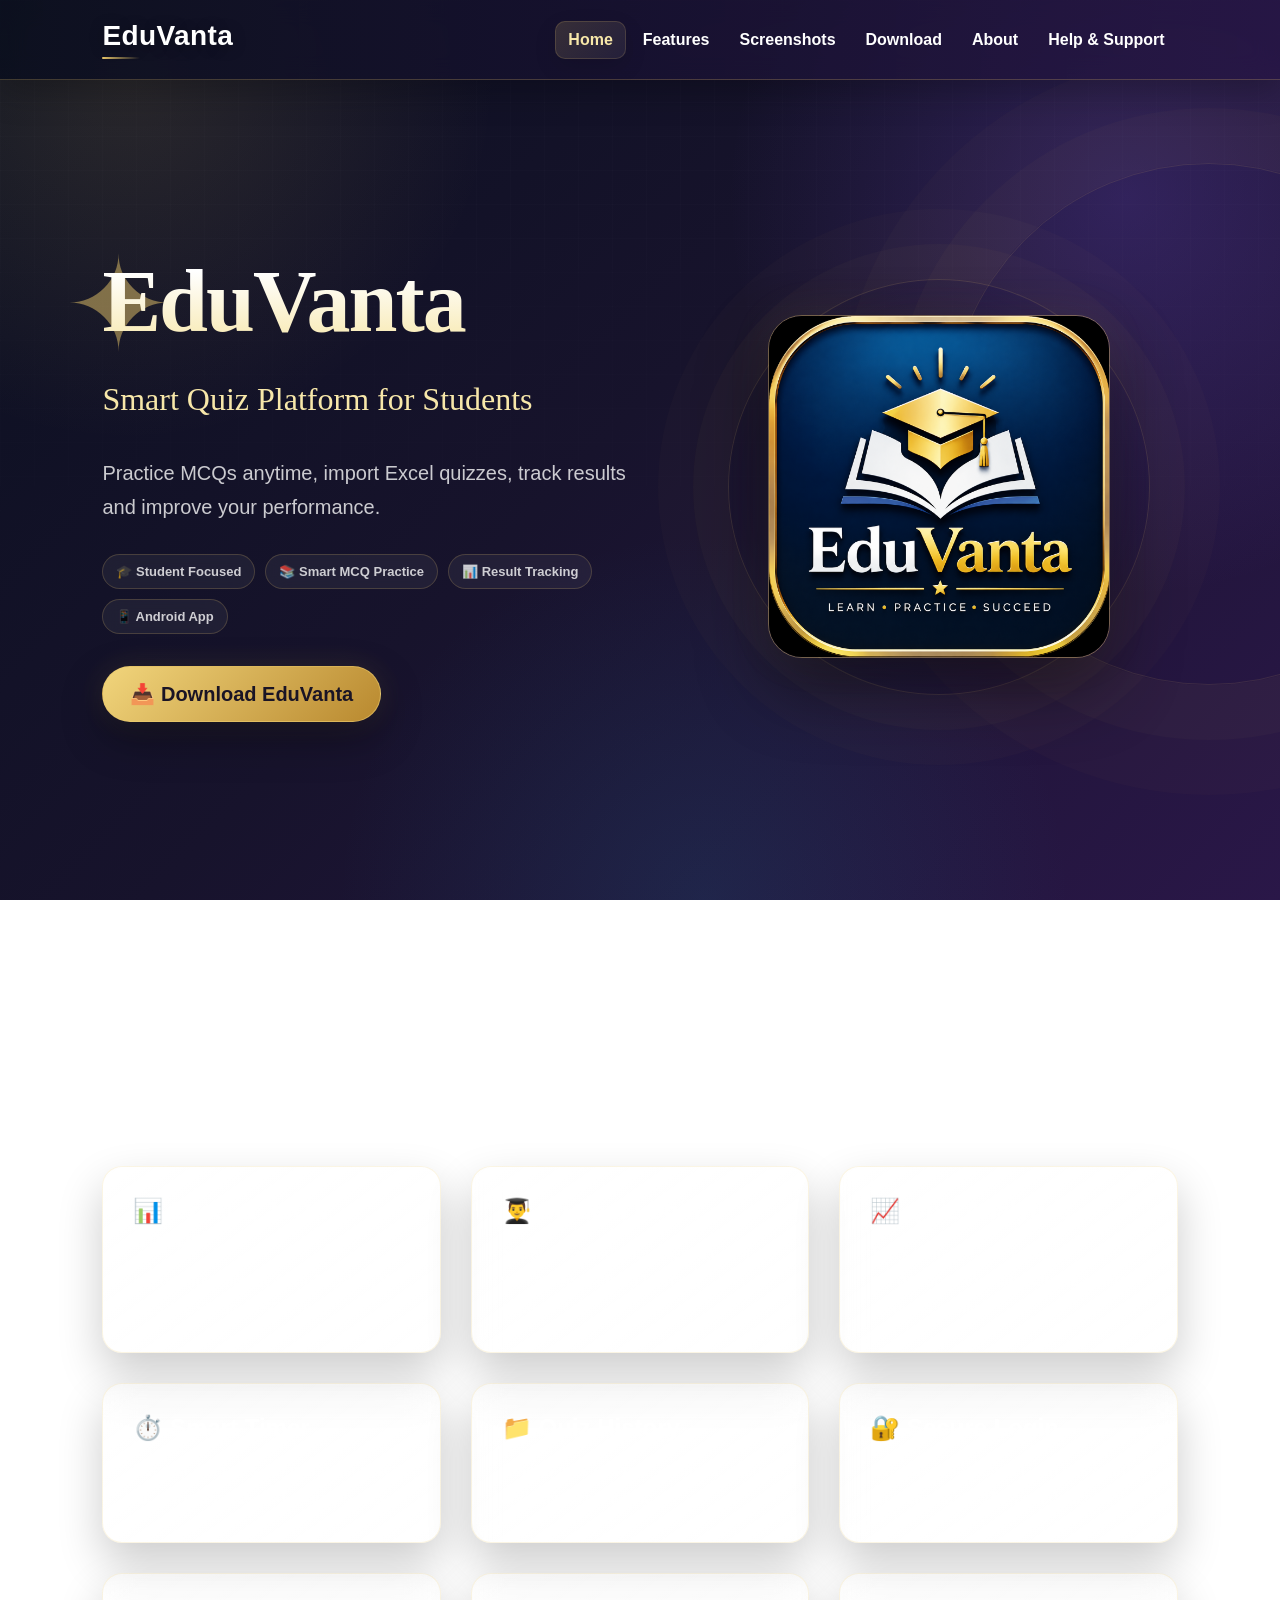
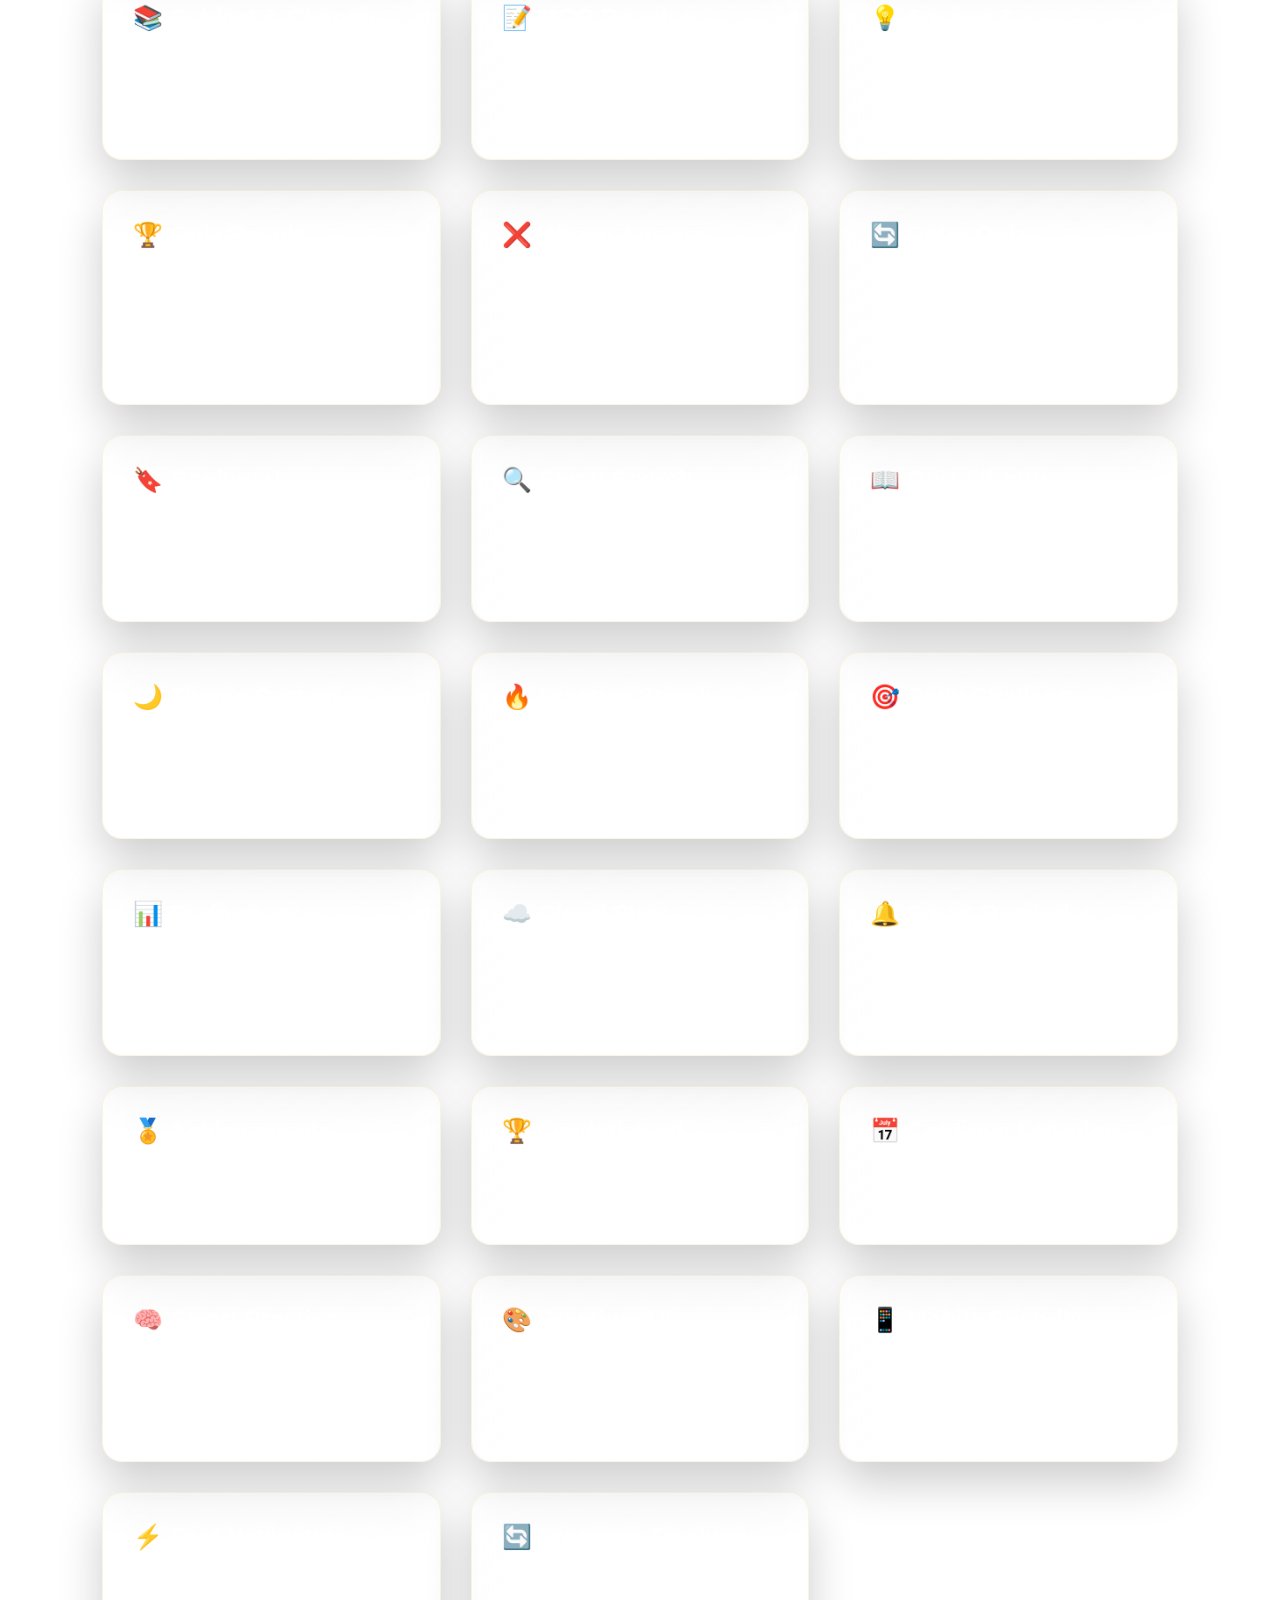
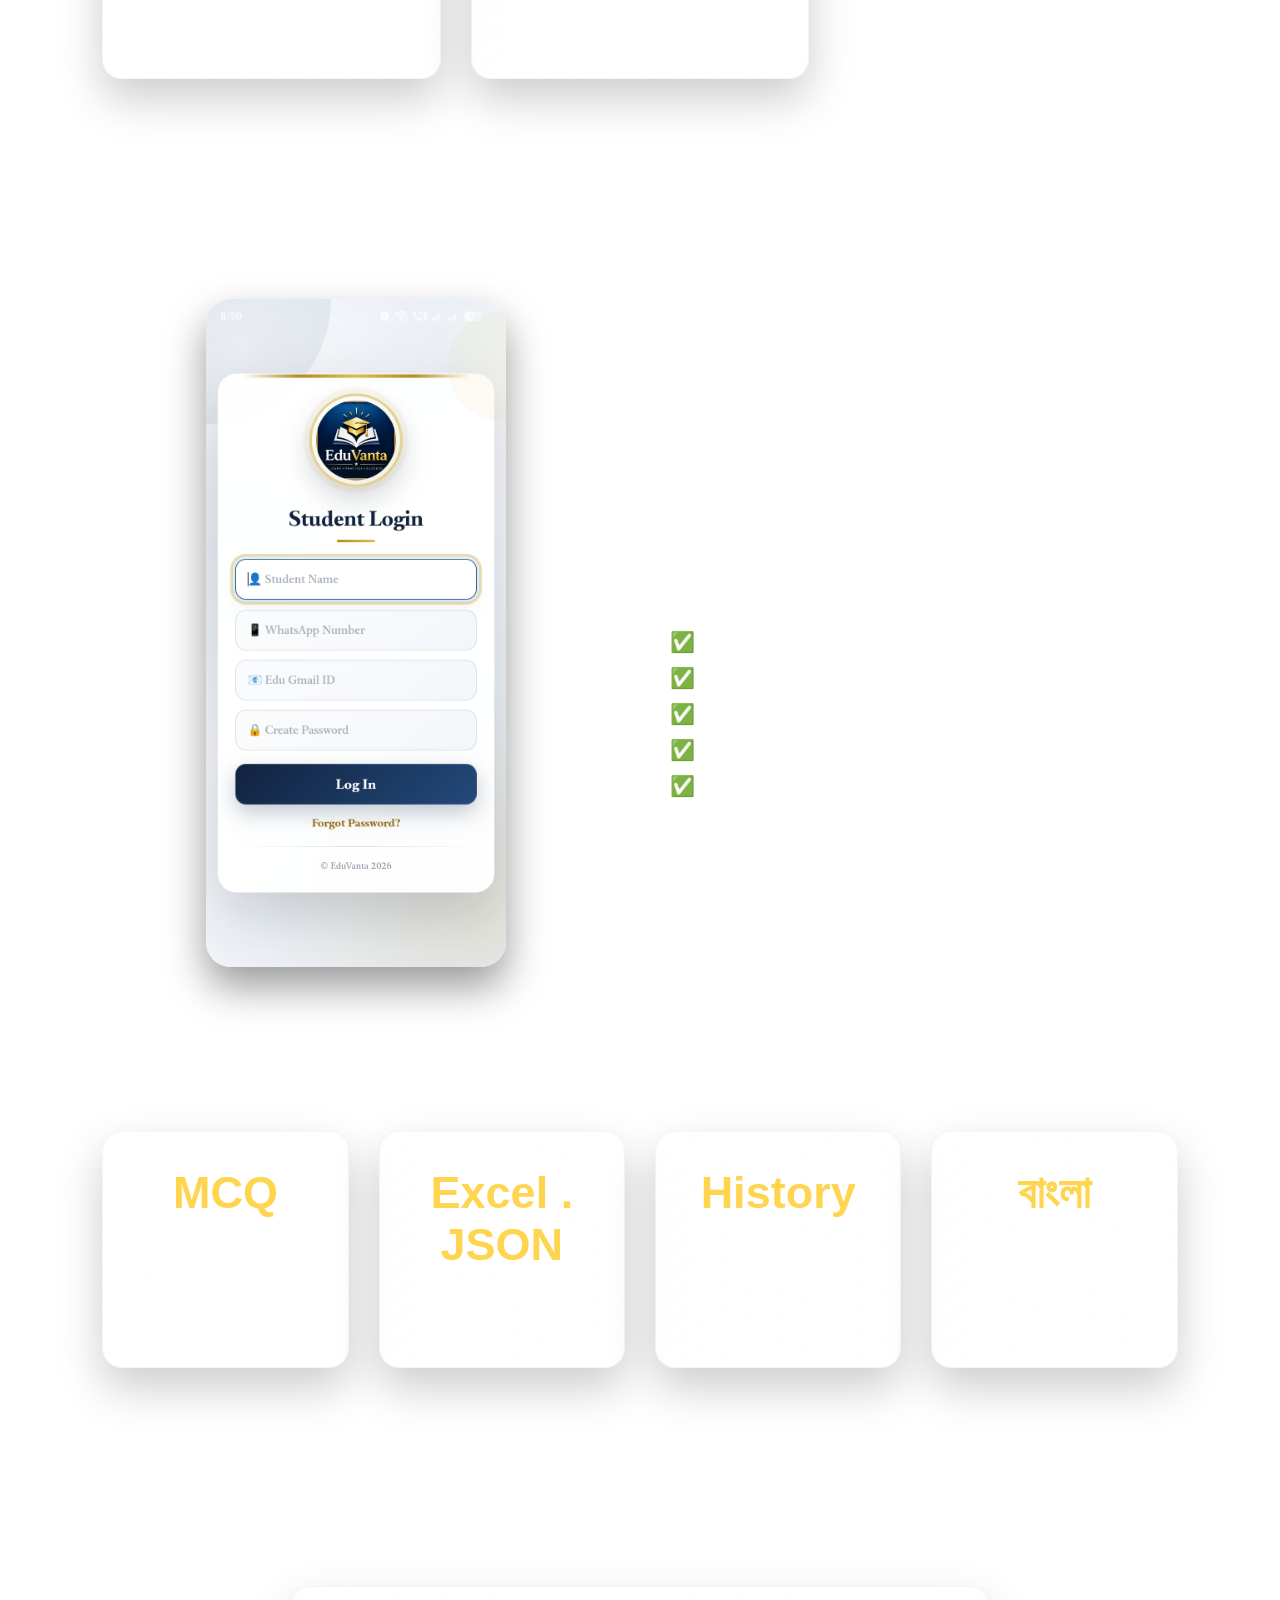
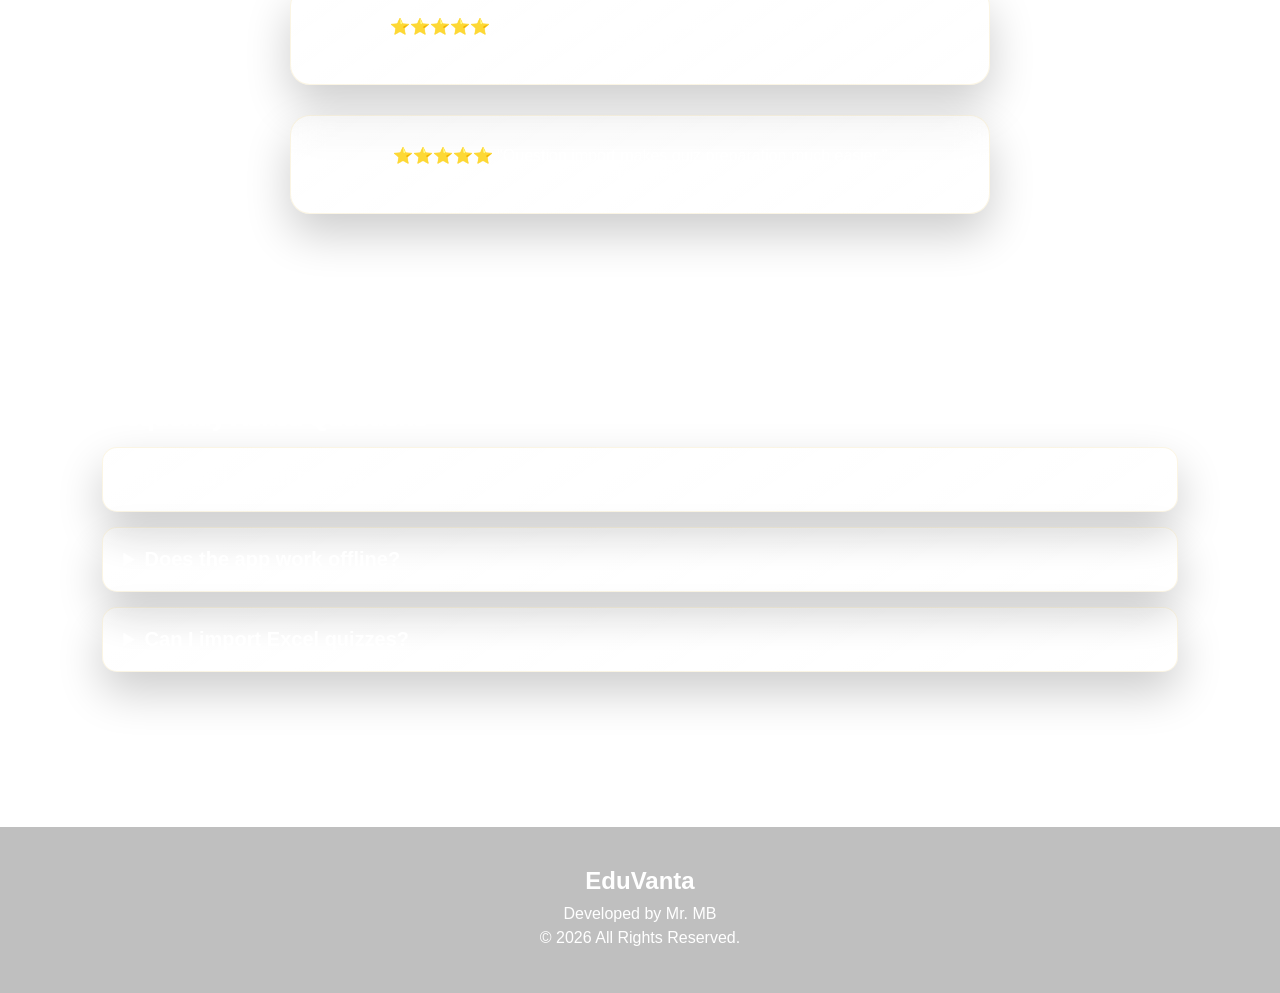
==== index.html @ f14fe5ba "Add files via upload" ====
<!DOCTYPE html>
    <html lang="en">

    <head>
        <meta charset="UTF-8">
        <meta name="viewport" content="width=device-width, initial-scale=1.0">

        <title>EduVanta| Official Website</title>

        <link rel="stylesheet" href="css/style.css">
        <link rel="stylesheet" href="css/animation.css">
        <link rel="stylesheet" href="css/responsive.css">
    </head>

    <body class="home-page">

        <div id="preloader">
            <div class="loader"></div>
            <h2>Loading EduVanta...</h2>
        </div>

            <!-- Header -->

            <header>
    <div class="header-inner">
        <h2><a href="index.html" aria-label="EduVanta Home">EduVanta</a></h2>
        <button class="menu-toggle" id="menuToggle" type="button" aria-label="Open menu" aria-controls="mainNav" aria-expanded="false">☰</button>
        <nav id="mainNav" aria-label="Main navigation">
                <a href="index.html" class="active">Home</a>
                <a href="features.html">Features</a>
                <a href="screenshots.html">Screenshots</a>
                <a href="download.html">Download</a>
                <a href="about.html">About</a>
                <a href="Help.html">Help & Support</a>
        </nav>
    </div>
</header>

            <!-- Hero Section -->

            <section class="hero" id="home">

            <div class="hero-text">

                <h1>EduVanta</h1>

                <p>
                    Smart Quiz Platform for Students
                </p>

                <p>
                    Practice MCQs anytime, import Excel quizzes,
                    track results and improve your performance.
                </p>

                <div class="hero-app-details" aria-label="EduVanta highlights">
                    <span>🎓 Student Focused</span>
                    <span>📚 Smart MCQ Practice</span>
                    <span>📊 Result Tracking</span>
                    <span>📱 Android App</span>
                </div>

                <a href="download.html" class="download-btn">
                📥 Download EduVanta
                </a>

            </div>

            <div class="hero-image">

                <img src="images/logo.png" alt="Quiz Logo">

            </div>

        </section>


        <!-- Features Section -->

        <section class="features" id="features">

            <h2>Powerful Features</h2>

            <div class="feature-container">

                <div class="card">
                    <h3>📊 Excel & JSON Import</h3>
                    <p>Import Quiz directly from Excel, XLS, XLSX, CSV and JSON files.</p>
                </div>

                <div class="card">
                    <h3>👨‍🎓 Student Login</h3>
                    <p>Separate account for every student with a personalized learning experience.</p>
                </div>

                <div class="card">
                    <h3>📈 Quiz Analytics</h3>
                    <p>Track marks, accuracy and performance to understand learning progress easily.</p>
                </div>

                <div class="card">
                    <h3>⏱️ Smart Timer</h3>
                    <p>Second, Minute & Hour timer support for timed quizzes and exam practice.</p>
                </div>

                <div class="card">
                    <h3>📁 Quiz History</h3>
                    <p>Review previous quiz attempts, scores and answers anytime.</p>
                </div>

                <div class="card">
                    <h3>🔐 Secure Login</h3>
                    <p>Secure authentication with password protection and OTP-based recovery.</p>
                </div>

                <div class="card">
                    <h3>📚 Subject & Chapter</h3>
                    <p>Organized learning with subject-wise and chapter-wise study content.</p>
                </div>

                <div class="card">
                    <h3>📝 MCQ Practice</h3>
                    <p>Practice multiple-choice questions with a clean and focused interface.</p>
                </div>

                <div class="card">
                    <h3>💡 Answer & Explanation</h3>
                    <p>View correct answers and detailed explanations to understand mistakes.</p>
                </div>

                <div class="card">
                    <h3>🏆 Quiz Result</h3>
                    <p>Get complete results with score, correct answers, wrong answers and accuracy.</p>
                </div>

                <div class="card">
                    <h3>❌ Wrong Answer Review</h3>
                    <p>Review incorrectly answered questions and practice your weak areas again.</p>
                </div>

                <div class="card">
                    <h3>🔄 Retry Quiz</h3>
                    <p>Retry completed quizzes anytime to improve your score and accuracy.</p>
                </div>

                <div class="card">
                    <h3>🔖 Bookmark Questions</h3>
                    <p>Save important questions and access them later from your bookmarks.</p>
                </div>

                <div class="card">
                    <h3>🔍 Smart Search</h3>
                    <p>Quickly search subjects, chapters, quizzes and questions.</p>
                </div>

                <div class="card">
                    <h3>📖 Quiz Library</h3>
                    <p>Access organized quizzes, study notes, books and learning resources.</p>
                </div>

                <div class="card">
                    <h3>🌙 Theme System</h3>
                    <p>Switch between Light Mode, Dark Mode and System Theme anytime.</p>
                </div>

                <div class="card">
                    <h3>🔥 Practice Streak</h3>
                    <p>Build a daily learning habit by tracking consecutive practice days.</p>
                </div>

                <div class="card">
                    <h3>🎯 Daily Challenge</h3>
                    <p>Take daily questions to maintain consistency and improve your preparation.</p>
                </div>

                <div class="card">
                    <h3>📊 Performance Dashboard</h3>
                    <p>View total quizzes, accuracy, best score and overall learning progress.</p>
                </div>

                <div class="card">
                    <h3>☁️ Cloud Sync</h3>
                    <p>Keep quiz history, saved questions and learning progress synchronized.</p>
                </div>

                <div class="card">
                    <h3>🔔 Smart Reminder</h3>
                    <p>Get helpful study reminders to stay consistent with your learning goals.</p>
                </div>

                <div class="card">
                    <h3>🏅 Achievements</h3>
                    <p>Earn achievements and milestones by completing quizzes and learning goals.</p>
                </div>

                <div class="card">
                    <h3>🏆 Leaderboard</h3>
                    <p>Compare quiz performance through weekly, monthly and overall rankings.</p>
                </div>

                <div class="card">
                    <h3>📅 Continue Learning</h3>
                    <p>Continue studying from exactly where you previously stopped.</p>
                </div>

                <div class="card">
                    <h3>🧠 Smart Practice</h3>
                    <p>Focus on weak topics with targeted practice for better improvement.</p>
                </div>

                <div class="card">
                    <h3>🎨 Premium UI</h3>
                    <p>Enjoy a classic professional interface with modern cards and smooth animations.</p>
                </div>

                <div class="card">
                    <h3>📱 Mobile Friendly</h3>
                    <p>Designed to provide a smooth experience across smartphones, tablets and screens.</p>
                </div>

                <div class="card">
                    <h3>⚡ Fast Navigation</h3>
                    <p>Move quickly between subjects, chapters, quizzes, results and resources.</p>
                </div>

                <div class="card">
                    <h3>🔄 Progress Tracking</h3>
                    <p>Monitor chapter-wise learning progress and track improvement over time.</p>
                </div>

            </div>

        </section>


        <!-- App Showcase -->

        <section class="showcase" id="showcase">

            <div class="showcase-image">

                <img src="images/screenshots/screenshot1.jpg" id="slider">

            </div>

            <div class="showcase-text">

                <h2>See EduVanta in Action</h2>

                <p>
                    Beautiful interface with student login,
                    Excel quiz import, quiz history,
                    analytics, timer and much more.
                </p>

                <ul>

                    <li>✅ Easy to Use</li>

                    <li>✅ Fast Performance</li>

                    <li>✅ Secure Student Login</li>

                    <li>✅ Result Analytics</li>

                    <li>✅ Unlimited Quiz Practice</li>

                </ul>

            </div>

        </section>

        <!-- Statistics -->

        <section class="stats" id="download">

            <div class="stat-card">
                <h2>MCQ</h2>
                <p>Focused Quiz Practice</p>
            </div>

            <div class="stat-card">
                <h2>Excel . JSON</h2>
                <p>Question Import Support</p>
            </div>

            <div class="stat-card">
                <h2>History</h2>
                <p>Review Previous Attempts</p>
            </div>

            <div class="stat-card">
                <h2>বাংলা</h2>
                <p>Bangla Learning Experience</p>
            </div>

        </section>

        <section class="reviews">

            <h2>What Students Say</h2>

            <div class="review-box">

                <p>
                    ⭐⭐⭐⭐⭐

                    "MCQ practice and result review are simple and useful."

                </p>

                <h4>- Student</h4>

            </div>

            <div class="review-box">

                <p>

                    ⭐⭐⭐⭐⭐

                    "Question import makes quiz preparation much easier."

                </p>

                <h4>- Teacher</h4>

            </div>

        </section>

        <script src="js/slider.js"></script>
        <script src="js/script.js"></script>
        <script src="js/preloader.js"></script>
        <script src="js/lightbox.js"></script>
    


        <section class="faq">

            <h2>Frequently Asked Questions</h2>

            <details>

                <summary>How do I install EduVanta?</summary>

                <p>Download the APK and install it on your Android device.</p>

            </details>

            <details>

                <summary>Does the app work offline?</summary>

                <p>Yes. Most quiz features work without internet.</p>

            </details>

            <details>

                <summary>Can I import Excel quizzes?</summary>

                <p>Yes. Excel Import is fully supported.</p>

            </details>

        </section>


        <footer id="footer">

            <h2>EduVanta</h2>

            <p>Developed by Mr. MB</p>

            <p>© 2026 All Rights Reserved.</p>

        </footer>


        <script src="js/menu.js"></script>

</body>

</html>
---- css/style.css ----
html{
    scroll-behavior:smooth;
}

*{
    margin:0;
    padding:0;
    box-sizing:border-box;
    font-family:Arial, Helvetica, sans-serif;
}

body{
    background:linear-gradient(135deg,#4b2dbd,#7b2ff7);
    color:white;
}

header{
    display:flex;
    justify-content:space-between;
    align-items:center;
    padding:20px 8%;
    background:rgba(255,255,255,.08);
    backdrop-filter:blur(12px);
    position:sticky;
    top:0;
}

header h2{
    font-size:28px;
}

nav a{
    color:white;
    text-decoration:none;
    margin-left:25px;
    font-weight:bold;
    transition:.3s;
}

nav a:hover{
    color:#ffd54f;
}

.hero{
    min-height:90vh;
    display:flex;
    flex-direction:column;
    justify-content:center;
    align-items:center;
    text-align:center;
    padding:20px;
}

.hero h1{
    font-size:60px;
    margin-bottom:15px;
}

.hero p{
    font-size:22px;
    margin-bottom:30px;
}

.hero button{
    padding:15px 40px;
    border:none;
    border-radius:50px;
    background:#ffd54f;
    color:#222;
    font-size:18px;
    font-weight:bold;
    cursor:pointer;
    transition:.3s;
}

.hero button:hover{
    transform:scale(1.05);
}


.hero-text{
    flex:1;
}

.hero-text h1{
    font-size:65px;
}

.hero-text p{
    margin-top:20px;
    font-size:20px;
    line-height:1.7;
}

.hero-image{
    flex:1;
    text-align:center;
}

.hero-image img{
    width:350px;
    max-width:100%;
    border-radius:30px;
    box-shadow:0 20px 50px rgba(0,0,0,.4);
}


/* Features */

.features{
    padding:80px 8%;
}

.features h2{
    text-align:center;
    font-size:42px;
    margin-bottom:50px;
}

.feature-container{

    display:grid;

    grid-template-columns:repeat(auto-fit,minmax(280px,1fr));

    gap:30px;

}

.card{

    background:rgba(255,255,255,.08);

    backdrop-filter:blur(15px);

    padding:30px;

    border-radius:20px;

    transition:.4s;

    border:1px solid rgba(255,255,255,.2);

}

.card:hover{

    transform:translateY(-12px);

    background:rgba(255,255,255,.15);

}

.card h3{

    margin-bottom:15px;

    font-size:24px;

}

.card p{

    line-height:1.7;

}


/* Showcase */

.showcase{

    display:flex;

    justify-content:space-between;

    align-items:center;

    padding:80px 8%;

    gap:60px;

}

.showcase-image{

    flex:1;

    text-align:center;

}

.showcase-image img{

    width:300px;

    border-radius:25px;

    box-shadow:0 20px 40px rgba(0,0,0,.4);

    transition:.5s;

}

.showcase-text{

    flex:1;

}

.showcase-text h2{

    font-size:45px;

    margin-bottom:25px;

}

.showcase-text p{

    font-size:19px;

    line-height:1.8;

    margin-bottom:25px;

}

.showcase-text li{

    font-size:20px;

    margin:12px 0;

    list-style:none;

}


/* Statistics */

.stats{

    display:grid;

    grid-template-columns:repeat(auto-fit,minmax(220px,1fr));

    gap:30px;

    padding:80px 8%;

}

.stat-card{

    background:rgba(255,255,255,.08);

    padding:35px;

    border-radius:20px;

    text-align:center;

    backdrop-filter:blur(15px);

    transition:.4s;

}

.stat-card:hover{

    transform:translateY(-10px);

}

.stat-card h2{

    font-size:45px;

    color:#FFD54F;

    margin-bottom:15px;

}

.stat-card p{

    font-size:20px;

}

/* Footer */

footer{

    padding:40px;

    text-align:center;

    background:rgba(0,0,0,.25);

    margin-top:60px;

}

footer h2{

    margin-bottom:10px;

}

footer p{

    margin:6px 0;

}

/* Floating Button */

.floating-btn{

    position:fixed;

    right:25px;

    bottom:25px;

    background:#FFD54F;

    color:#222;

    padding:16px 28px;

    border-radius:50px;

    text-decoration:none;

    font-weight:bold;

    box-shadow:0 10px 25px rgba(0,0,0,.4);

    transition:.3s;

}

.floating-btn:hover{

    transform:scale(1.08);

}


/* ===== Preloader ===== */

#preloader{
    position:fixed;
    top:0;
    left:0;
    width:100%;
    height:100%;
    background:#4b2dbd;
    display:flex;
    flex-direction:column;
    justify-content:center;
    align-items:center;
    z-index:99999;
}

.loader{
    width:70px;
    height:70px;
    border:8px solid rgba(255,255,255,.3);
    border-top:8px solid #FFD54F;
    border-radius:50%;
    animation:spin 1s linear infinite;
}

#preloader h2{
        margin-top:20px;
}

@keyframes spin{

    0%{
        transform:rotate(0deg);
    }

    100%{
        transform:rotate(360deg);
    }

}




.reviews{

    padding:80px 8%;

    text-align:center;

}

.review-box{

    background:rgba(255,255,255,.08);

    padding:30px;

    border-radius:20px;

    margin:30px auto;

    max-width:700px;

    backdrop-filter:blur(15px);

}



.faq{

    padding:80px 8%;

}

.faq details{

    background:rgba(255,255,255,.08);

    padding:20px;

    border-radius:15px;

    margin:15px 0;

    cursor:pointer;

}

.faq summary{

    font-size:20px;

    font-weight:bold;

}


/* Logo Animation */

.hero-image img{

    animation:float 4s ease-in-out infinite;

}

@keyframes float{

    0%{
        transform:translateY(0px);
    }

    50%{
        transform:translateY(-18px);
    }

    100%{
        transform:translateY(0px);
    }

}

/* Download Button */

.hero button{

    background:linear-gradient(90deg,#7B2FF7,#4B2DBD);

    color:white;

    box-shadow:0 10px 30px rgba(0,0,0,.4);

}

.hero button:hover{

    transform:translateY(-5px);

}

/* Glass Header */

header{

    border-bottom:1px solid rgba(255,255,255,.2);

    box-shadow:0 10px 30px rgba(0,0,0,.25);

}




.circle{

    position:fixed;

    border-radius:50%;

    filter:blur(90px);

    opacity:.35;

    z-index:-1;

}

.c1{

    width:300px;

    height:300px;

    background:#ff00ff;

    top:80px;

    left:-120px;

}

.c2{

    width:250px;

    height:250px;

    background:#00d4ff;

    right:-80px;

    top:350px;

}

.c3{

    width:220px;

    height:220px;

    background:#ffd54f;

    bottom:-60px;

    left:40%;

}




/* Download Page */

.download-page{

    padding:100px 8%;

    text-align:center;

}

.download-card{

    max-width:700px;

    margin:auto;

    background:rgba(255,255,255,.08);

    padding:40px;

    border-radius:25px;

    backdrop-filter:blur(15px);

}

.download-card table{

    width:100%;

    border-collapse:collapse;

    margin:30px 0;

}

.download-card td{

    padding:15px;

    border-bottom:1px solid rgba(255,255,255,.2);

    font-size:18px;

}



.download-btn{

    display:inline-block;

    margin-top:25px;

    padding:16px 38px;

    background:linear-gradient(90deg,#00c6ff,#0072ff);

    color:white;

    text-decoration:none;

    font-size:20px;

    font-weight:bold;

    border-radius:50px;

    box-shadow:0 10px 30px rgba(0,0,0,.35);

    transition:.35s;

}

.download-btn:hover{

    transform:translateY(-5px);

    box-shadow:0 18px 40px rgba(0,0,0,.45);

    background:linear-gradient(90deg,#0072ff,#00c6ff);

}



/* Features Page */

.page-title{

    padding:80px 8% 40px;

    text-align:center;

}

.page-title h1{

    font-size:50px;

    margin-bottom:15px;

}

.page-title p{

    font-size:20px;

    opacity:.9;

}

.feature-grid{

    display:grid;

    grid-template-columns:repeat(auto-fit,minmax(280px,1fr));

    gap:30px;

    padding:40px 8% 80px;

}

.feature-box{

    background:rgba(255,255,255,.08);

    backdrop-filter:blur(15px);

    padding:35px;

    border-radius:20px;

    text-align:center;

    transition:.4s;

    border:1px solid rgba(255,255,255,.15);

}

.feature-box:hover{

    transform:translateY(-10px);

}

.feature-box .icon{

    font-size:55px;

    margin-bottom:20px;

}

.feature-box h3{

    margin-bottom:15px;

    font-size:28px;

}

.feature-box p{

    line-height:1.8;

    font-size:18px;

}





/* Gallery */

.gallery{

    display:grid;

    grid-template-columns:repeat(auto-fit,minmax(220px,1fr));

    gap:25px;

    padding:60px 8%;

}

.gallery img{

    width:100%;

    border-radius:20px;

    cursor:pointer;

    transition:.4s;

    box-shadow:0 10px 25px rgba(0,0,0,.3);

}

.gallery img:hover{

    transform:scale(1.05);

}

/* Lightbox */

#lightbox{

    display:none;

    position:fixed;

    top:0;

    left:0;

    width:100%;

    height:100%;

    background:rgba(0,0,0,.92);

    justify-content:center;

    align-items:center;

    z-index:9999;

}

#lightbox img{

    max-width:90%;

    max-height:90%;

    border-radius:20px;

}

#closeBtn{

    position:absolute;

    top:30px;

    right:45px;

    font-size:50px;

    color:white;

    cursor:pointer;

}



/* About Page */

.about-hero{

    padding:90px 8%;

    text-align:center;

}

.about-hero img{

    width:150px;

    margin-bottom:25px;

}

.about-hero h1{

    font-size:55px;

    margin-bottom:20px;

}

.about-card{

    max-width:900px;

    margin:30px auto;

    background:rgba(255,255,255,.08);

    backdrop-filter:blur(15px);

    padding:35px;

    border-radius:20px;

    border:1px solid rgba(255,255,255,.15);

}

.about-card ul{

    list-style:none;

    padding:0;

}

.about-card li{

    padding:10px 0;

    font-size:20px;

}



/* ===== Fix Features Section ===== */

.features{
    padding-top:120px !important;
    margin-top:40px !important;
}

.feature-container{
    align-items:stretch;
}

.card{
    position:relative;
    top:0 !important;
    transform:none !important;
    overflow:visible;
}

header{
    z-index:9999;
}

.showcase{
    margin-top:60px;
}

/* =========================================================
   EduVanta — Shared Responsive Navigation
   ========================================================= */

header{
    position:sticky;
    top:0;
    z-index:9999;
    width:100%;
}

header .header-inner{
    width:100%;
    display:flex;
    align-items:center;
    justify-content:space-between;
    gap:24px;
}

header h2 a{
    color:inherit;
    text-decoration:none;
}

header nav{
    display:flex;
    align-items:center;
    justify-content:flex-end;
    gap:4px;
}

header nav a{
    display:inline-block;
    padding:10px 13px;
    margin-left:0;
    border-radius:10px;
}

header nav a.active,
header nav a:hover{
    color:#ffd54f;
    background:rgba(255,255,255,.10);
}

.menu-toggle{
    display:none;
    border:0;
    outline:0;
    background:transparent;
    color:#fff;
    font-size:32px;
    line-height:1;
    padding:8px;
    cursor:pointer;
    -webkit-tap-highlight-color:transparent;
}

@media (max-width: 900px){
    header{
        padding:15px 5%;
        text-align:left;
    }

    header .header-inner{
        position:relative;
        min-height:46px;
    }

    header h2{
        margin:0;
        font-size:28px;
    }

    .menu-toggle{
        display:block;
    }

    header nav{
        position:absolute;
        top:calc(100% + 15px);
        left:-5vw;
        right:-5vw;
        display:none;
        flex-direction:column;
        align-items:stretch;
        justify-content:flex-start;
        gap:4px;
        padding:12px 5vw 16px;
        background:rgba(69,33,189,.98);
        border-top:1px solid rgba(255,255,255,.14);
        border-bottom:1px solid rgba(255,255,255,.18);
        box-shadow:0 14px 30px rgba(0,0,0,.25);
        backdrop-filter:blur(12px);
    }

    header nav.open{
        display:flex;
    }

    header nav a{
        width:100%;
        margin:0;
        padding:13px 15px;
        text-align:center;
        font-size:17px;
        border-radius:10px;
    }

    header nav a.active{
        background:rgba(255,255,255,.16);
        color:#fff;
    }
}

@media (max-width: 480px){
    header h2{
        font-size:24px;
    }

    .menu-toggle{
        font-size:30px;
    }

    header nav a{
        font-size:16px;
        padding:12px;
    }
}

/* =========================================================
   EduVanta Premium Screenshot Gallery
   ========================================================= */

.screenshots-page{
    overflow-x:hidden;
    background:
        radial-gradient(circle at 15% 15%, rgba(111,76,255,.16), transparent 32%),
        radial-gradient(circle at 85% 35%, rgba(0,198,255,.12), transparent 30%),
        #f7f5ff;
}

.screenshot-title{
    position:relative;
    overflow:hidden;
    padding-bottom:55px;
}

.screenshot-title::after{
    content:"";
    position:absolute;
    width:280px;
    height:280px;
    border:1px solid rgba(255,255,255,.18);
    border-radius:50%;
    right:-100px;
    top:-100px;
    animation:premiumOrbit 12s linear infinite;
}

.premium-badge{
    display:inline-flex;
    align-items:center;
    gap:8px;
    padding:9px 20px;
    margin-bottom:16px;
    border:1px solid rgba(255,255,255,.35);
    border-radius:999px;
    background:rgba(255,255,255,.10);
    backdrop-filter:blur(10px);
    color:#fff;
    font-size:14px;
    letter-spacing:2px;
    text-transform:uppercase;
    box-shadow:0 10px 30px rgba(24,0,75,.15);
}

.screenshot-showcase{
    position:relative;
    padding:70px 6% 30px;
    text-align:center;
    background:linear-gradient(180deg,#f7f5ff 0%,#eeeaff 100%);
}

.showcase-glow{
    position:absolute;
    left:50%;
    top:90px;
    width:55vw;
    max-width:720px;
    height:55vw;
    max-height:720px;
    transform:translateX(-50%);
    border-radius:50%;
    background:radial-gradient(circle,rgba(93,55,211,.16),rgba(93,55,211,0) 68%);
    filter:blur(8px);
    pointer-events:none;
}

.showcase-frame{
    position:relative;
    z-index:1;
    width:min(760px,100%);
    margin:0 auto;
    padding:12px;
    border-radius:32px;
    background:linear-gradient(135deg,rgba(255,255,255,.96),rgba(226,218,255,.9));
    box-shadow:0 30px 70px rgba(43,24,105,.24),0 0 0 1px rgba(93,55,211,.12);
}

.showcase-frame::before{
    content:"";
    position:absolute;
    inset:-1px;
    z-index:-1;
    border-radius:33px;
    background:linear-gradient(120deg,rgba(255,255,255,.8),rgba(117,76,255,.35),rgba(0,198,255,.25),rgba(255,255,255,.8));
    filter:blur(2px);
}

.showcase-topbar{
    display:flex;
    align-items:center;
    justify-content:space-between;
    padding:7px 12px 13px;
    color:#4a3b78;
    font-size:12px;
    font-weight:800;
    letter-spacing:2px;
}

.showcase-label{
    opacity:.72;
}

.showcase-counter{
    padding:6px 11px;
    border-radius:999px;
    background:rgba(92,60,193,.08);
}

.showcase-viewport{
    position:relative;
    overflow:hidden;
    border-radius:23px;
    background:#0d0b18;
    aspect-ratio:16/10;
    box-shadow:inset 0 0 0 1px rgba(255,255,255,.15),0 18px 45px rgba(0,0,0,.18);
}

.showcase-track{
    display:flex;
    height:100%;
    transition:transform .85s cubic-bezier(.22,.8,.22,1);
    will-change:transform;
}

.showcase-slide{
    flex:0 0 100%;
    position:relative;
    display:flex;
    align-items:center;
    justify-content:center;
    padding:18px;
    box-sizing:border-box;
    background:linear-gradient(135deg,#11101b,#28223f);
}

.showcase-slide img{
    width:100%;
    height:100%;
    object-fit:contain;
    border-radius:15px;
    cursor:zoom-in;
    box-shadow:0 16px 40px rgba(0,0,0,.28);
    transition:transform .8s ease,filter .8s ease;
}

.showcase-slide.active img{
    animation:premiumImageIn .9s cubic-bezier(.2,.75,.2,1) both;
}

.showcase-arrow,
.lightbox-arrow{
    border:0;
    display:flex;
    align-items:center;
    justify-content:center;
    cursor:pointer;
    user-select:none;
    font-family:Georgia,serif;
    transition:transform .25s ease,background .25s ease,box-shadow .25s ease;
}

.showcase-arrow{
    position:absolute;
    top:50%;
    width:48px;
    height:48px;
    margin-top:12px;
    border-radius:50%;
    background:rgba(255,255,255,.90);
    color:#3e277f;
    font-size:38px;
    line-height:1;
    box-shadow:0 10px 25px rgba(32,15,88,.18);
}

.showcase-arrow:hover{
    transform:translateY(-2px) scale(1.06);
    background:#fff;
    box-shadow:0 14px 32px rgba(32,15,88,.28);
}

.showcase-prev{left:25px;}
.showcase-next{right:25px;}

.showcase-controls{
    display:flex;
    align-items:center;
    justify-content:center;
    gap:14px;
    padding:15px 8px 5px;
}

.play-pause{
    width:38px;
    height:38px;
    border:1px solid rgba(72,48,145,.18);
    border-radius:50%;
    background:#fff;
    color:#4b338e;
    cursor:pointer;
    box-shadow:0 7px 18px rgba(52,34,121,.10);
}

.showcase-dots{
    display:flex;
    align-items:center;
    justify-content:center;
    gap:6px;
    max-width:75%;
    flex-wrap:wrap;
}

.showcase-dot{
    width:7px;
    height:7px;
    padding:0;
    border:0;
    border-radius:50%;
    background:#c9c1e5;
    cursor:pointer;
    transition:.3s ease;
}

.showcase-dot.active{
    width:24px;
    border-radius:999px;
    background:#5a38c9;
    box-shadow:0 0 12px rgba(90,56,201,.35);
}

.showcase-hint{
    position:relative;
    z-index:1;
    margin:18px 0 0;
    color:#655b7f;
    font-size:14px;
}

.gallery-heading{
    padding:65px 20px 15px;
    text-align:center;
}

.gallery-heading span{
    color:#6846c9;
    font-size:12px;
    font-weight:800;
    letter-spacing:3px;
}

.gallery-heading h2{
    margin:10px 0 8px;
    color:#21183c;
    font-size:38px;
}

.gallery-heading p{
    margin:0 auto;
    max-width:620px;
    color:#6b6380;
    font-size:16px;
}

.gallery{
    display:grid;
    grid-template-columns:repeat(auto-fit,minmax(210px,1fr));
    gap:28px;
    padding:45px 7% 80px;
}

.gallery-card{
    position:relative;
    overflow:hidden;
    padding:9px;
    border:1px solid rgba(91,63,177,.12);
    border-radius:25px;
    background:linear-gradient(145deg,#fff,#eeeaff);
    box-shadow:0 14px 32px rgba(43,24,105,.10);
    cursor:pointer;
    opacity:0;
    transform:translateY(35px) scale(.97);
    animation:galleryReveal .75s cubic-bezier(.2,.8,.2,1) forwards;
    animation-delay:var(--delay,0s);
}

.gallery-card::before{
    content:"";
    position:absolute;
    inset:0;
    background:linear-gradient(120deg,transparent 25%,rgba(255,255,255,.75) 50%,transparent 75%);
    transform:translateX(-130%);
    transition:transform .8s ease;
    pointer-events:none;
}

.gallery-card:hover{
    transform:translateY(-8px) rotateX(2deg);
    box-shadow:0 25px 48px rgba(43,24,105,.18);
}

.gallery-card:hover::before{
    transform:translateX(130%);
}

.gallery-card img{
    display:block;
    width:100%;
    aspect-ratio:9/16;
    object-fit:cover;
    border-radius:18px;
    cursor:zoom-in;
}

.gallery-card .gallery-number{
    position:absolute;
    left:18px;
    bottom:18px;
    padding:6px 10px;
    border-radius:999px;
    background:rgba(24,17,45,.72);
    color:#fff;
    font-size:11px;
    font-weight:800;
    letter-spacing:1px;
    backdrop-filter:blur(7px);
}

#lightbox{
    display:none;
    position:fixed;
    inset:0;
    z-index:99999;
    align-items:center;
    justify-content:center;
    padding:25px;
}

#lightbox.open{
    display:flex;
    animation:lightboxFade .3s ease both;
}

.lightbox-backdrop{
    position:absolute;
    inset:0;
    background:rgba(9,6,20,.94);
    backdrop-filter:blur(16px);
}

.lightbox-panel{
    position:relative;
    z-index:1;
    width:min(940px,100%);
    height:min(92vh,900px);
    display:flex;
    align-items:center;
    justify-content:center;
    padding:55px 70px 60px;
    box-sizing:border-box;
    border:1px solid rgba(255,255,255,.14);
    border-radius:30px;
    background:linear-gradient(145deg,rgba(34,26,57,.82),rgba(12,10,22,.92));
    box-shadow:0 35px 100px rgba(0,0,0,.55),0 0 60px rgba(104,70,201,.14);
}

.lightbox-image-wrap{
    width:100%;
    height:100%;
    display:flex;
    align-items:center;
    justify-content:center;
}

#lightboxImg{
    max-width:100%;
    max-height:100%;
    object-fit:contain;
    border-radius:17px;
    box-shadow:0 25px 65px rgba(0,0,0,.42);
    animation:lightboxImageIn .45s cubic-bezier(.2,.8,.2,1) both;
}

.lightbox-close{
    position:absolute;
    right:18px;
    top:15px;
    z-index:2;
    width:46px;
    height:46px;
    border:1px solid rgba(255,255,255,.16);
    border-radius:50%;
    background:rgba(255,255,255,.08);
    color:#fff;
    font-size:34px;
    line-height:1;
    cursor:pointer;
}

.lightbox-counter{
    position:absolute;
    top:28px;
    left:28px;
    color:rgba(255,255,255,.72);
    font-size:12px;
    font-weight:800;
    letter-spacing:2px;
}

.lightbox-arrow{
    position:absolute;
    top:50%;
    width:50px;
    height:50px;
    margin-top:-25px;
    border-radius:50%;
    background:rgba(255,255,255,.10);
    border:1px solid rgba(255,255,255,.16);
    color:#fff;
    font-size:40px;
}

.lightbox-arrow:hover,
.lightbox-close:hover{
    background:rgba(255,255,255,.18);
    transform:scale(1.06);
}

.lightbox-prev{left:16px;}
.lightbox-next{right:16px;}

.lightbox-caption{
    position:absolute;
    left:0;
    right:0;
    bottom:22px;
    text-align:center;
    color:rgba(255,255,255,.78);
    font-size:13px;
    letter-spacing:1.5px;
}

@keyframes galleryReveal{
    to{opacity:1;transform:translateY(0) scale(1);}
}

@keyframes premiumImageIn{
    from{opacity:.25;transform:scale(1.025) translateY(8px);filter:blur(3px);}
    to{opacity:1;transform:scale(1) translateY(0);filter:blur(0);}
}

@keyframes premiumOrbit{
    from{transform:rotate(0deg);}
    to{transform:rotate(360deg);}
}

@keyframes lightboxFade{
    from{opacity:0;}
    to{opacity:1;}
}

@keyframes lightboxImageIn{
    from{opacity:0;transform:scale(.96);}
    to{opacity:1;transform:scale(1);}
}

@media(max-width:768px){
    .screenshot-showcase{padding:45px 14px 20px;}
    .showcase-frame{padding:8px;border-radius:23px;}
    .showcase-viewport{aspect-ratio:9/15;border-radius:17px;}
    .showcase-slide{padding:10px;}
    .showcase-slide img{border-radius:11px;}
    .showcase-arrow{width:40px;height:40px;font-size:31px;margin-top:8px;}
    .showcase-prev{left:15px;}
    .showcase-next{right:15px;}
    .showcase-dots{max-width:72%;gap:5px;}
    .showcase-dot{width:5px;height:5px;}
    .showcase-dot.active{width:18px;}
    .gallery-heading{padding-top:50px;}
    .gallery-heading h2{font-size:31px;}
    .gallery{grid-template-columns:repeat(2,minmax(0,1fr));gap:15px;padding:30px 16px 60px;}
    .gallery-card{border-radius:19px;padding:6px;}
    .gallery-card img{border-radius:14px;}
    .gallery-card .gallery-number{left:12px;bottom:12px;font-size:9px;padding:5px 8px;}
    #lightbox{padding:10px;}
    .lightbox-panel{height:94vh;padding:58px 42px 55px;border-radius:22px;}
    .lightbox-prev{left:7px;}
    .lightbox-next{right:7px;}
    .lightbox-arrow{width:38px;height:38px;font-size:30px;}
    .lightbox-counter{left:18px;top:20px;}
}


/* =========================================================
   EduVanta Classic Premium Page Collection
   ========================================================= */
:root{
    --ep-gold:#e8c66a;
    --ep-gold-soft:#f7e7a9;
    --ep-ink:#0d1020;
    --ep-plum:#251743;
    --ep-violet:#4b2c86;
    --ep-glass:rgba(255,255,255,.075);
    --ep-line:rgba(232,198,106,.24);
}

body.home-page,
body.features-page,
body.download-page-body,
body.about-page{
    min-height:100vh;
    background:
      radial-gradient(circle at 10% 8%, rgba(232,198,106,.13), transparent 26%),
      radial-gradient(circle at 88% 22%, rgba(108,73,198,.28), transparent 30%),
      radial-gradient(circle at 55% 100%, rgba(30,111,151,.18), transparent 32%),
      linear-gradient(135deg,#0b1020 0%,#17132c 48%,#2a1748 100%);
    background-attachment:fixed;
    color:#fff;
}

body.home-page::before,
body.features-page::before,
body.download-page-body::before,
body.about-page::before{
    content:"";
    position:fixed;
    inset:0;
    pointer-events:none;
    z-index:-1;
    background-image:linear-gradient(rgba(255,255,255,.018) 1px,transparent 1px),linear-gradient(90deg,rgba(255,255,255,.018) 1px,transparent 1px);
    background-size:34px 34px;
    mask-image:linear-gradient(to bottom,rgba(0,0,0,.75),transparent 90%);
}

body.home-page header,
body.features-page header,
body.download-page-body header,
body.about-page header,
body.screenshots-page header{
    background:linear-gradient(90deg,rgba(10,14,30,.88),rgba(39,22,69,.82));
    border-bottom:1px solid var(--ep-line);
    box-shadow:0 12px 34px rgba(0,0,0,.24);
}

body.home-page header h2 a,
body.features-page header h2 a,
body.download-page-body header h2 a,
body.about-page header h2 a,
body.screenshots-page header h2 a{
    letter-spacing:.4px;
    text-shadow:0 2px 14px rgba(0,0,0,.35);
}

body.home-page header h2 a::after,
body.features-page header h2 a::after,
body.download-page-body header h2 a::after,
body.about-page header h2 a::after,
body.screenshots-page header h2 a::after{
    content:"";
    display:block;
    width:38px;
    height:2px;
    margin-top:5px;
    background:linear-gradient(90deg,var(--ep-gold),transparent);
    border-radius:9px;
}

body.home-page nav a.active,
body.features-page nav a.active,
body.download-page-body nav a.active,
body.about-page nav a.active,
body.screenshots-page nav a.active{
    color:var(--ep-gold-soft);
    background:linear-gradient(135deg,rgba(232,198,106,.16),rgba(255,255,255,.06));
    box-shadow:inset 0 0 0 1px rgba(232,198,106,.16),0 8px 22px rgba(0,0,0,.12);
}

/* HOME */
body.home-page .hero{
    position:relative;
    min-height:calc(100vh - 80px);
    padding:90px 8%;
    overflow:hidden;
}
body.home-page .hero::before{
    content:"";
    position:absolute;
    width:520px;height:520px;
    border:1px solid rgba(232,198,106,.12);
    border-radius:50%;
    right:-190px;top:10%;
    box-shadow:0 0 0 55px rgba(232,198,106,.025),0 0 0 110px rgba(232,198,106,.018);
    animation:epFloat 10s ease-in-out infinite;
}
body.home-page .hero::after{
    content:"✦";
    position:absolute;
    color:var(--ep-gold);
    opacity:.5;
    font-size:130px;
    left:5%;top:18%;
    animation:epTwinkle 4s ease-in-out infinite;
}
body.home-page .hero-text{position:relative;z-index:1;max-width:760px;text-align:left;}
body.home-page .hero-text h1{
    font-family:Georgia,'Times New Roman',serif;
    font-size:clamp(52px,7vw,88px);
    letter-spacing:-2px;
    background:linear-gradient(180deg,#fff 20%,var(--ep-gold-soft) 100%);
    -webkit-background-clip:text;background-clip:text;color:transparent;
    text-shadow:none;
}
body.home-page .hero-text p:first-of-type{
    color:var(--ep-gold-soft);
    font-family:Georgia,'Times New Roman',serif;
    font-size:clamp(22px,3vw,32px);
}
body.home-page .hero-text p:nth-of-type(2){max-width:680px;color:rgba(255,255,255,.78);}
body.home-page .hero .download-btn{
    border:1px solid rgba(232,198,106,.6);
    background:linear-gradient(135deg,#f1d57c,#b9892f);
    color:#1a1425;
    box-shadow:0 16px 40px rgba(0,0,0,.35),0 0 30px rgba(232,198,106,.12);
}
body.home-page .hero .download-btn:hover{background:linear-gradient(135deg,#ffe7a2,#d3a83e);}
body.home-page .hero-image img{
    border:1px solid rgba(232,198,106,.4);
    box-shadow:0 30px 70px rgba(0,0,0,.48),0 0 45px rgba(232,198,106,.08);
}
body.home-page .features,
body.home-page .stats,
body.home-page .reviews,
body.home-page .faq{position:relative;}
body.home-page .card,
body.home-page .stat-card,
body.home-page .review-box,
body.home-page .faq details{
    background:linear-gradient(145deg,rgba(255,255,255,.10),rgba(255,255,255,.035));
    border:1px solid rgba(232,198,106,.18);
    box-shadow:0 20px 45px rgba(0,0,0,.20),inset 0 1px 0 rgba(255,255,255,.06);
}
body.home-page .card:hover,
body.home-page .stat-card:hover,
body.home-page .review-box:hover{border-color:rgba(232,198,106,.42);box-shadow:0 25px 55px rgba(0,0,0,.28),0 0 25px rgba(232,198,106,.07);}

/* FEATURES */
body.features-page .page-title{padding-top:95px;padding-bottom:55px;}
body.features-page .page-title h1,
body.download-page-body .download-page>h1,
body.about-page .about-hero h1{
    font-family:Georgia,'Times New Roman',serif;
    background:linear-gradient(180deg,#fff 20%,var(--ep-gold-soft));
    -webkit-background-clip:text;background-clip:text;color:transparent;
    letter-spacing:-.8px;
}
body.features-page .page-title p{color:rgba(255,255,255,.7);}
body.features-page .feature-grid{padding-top:25px;}
body.features-page .feature-box{
    position:relative;
    overflow:hidden;
    min-height:270px;
    background:linear-gradient(145deg,rgba(255,255,255,.105),rgba(255,255,255,.035));
    border:1px solid rgba(232,198,106,.20);
    box-shadow:0 20px 45px rgba(0,0,0,.20),inset 0 1px 0 rgba(255,255,255,.06);
}
body.features-page .feature-box::before{
    content:"";
    position:absolute;
    width:130px;height:130px;
    border-radius:50%;
    right:-55px;top:-55px;
    border:1px solid rgba(232,198,106,.18);
}
body.features-page .feature-box:hover{
    transform:translateY(-10px);
    border-color:rgba(232,198,106,.5);
    box-shadow:0 28px 60px rgba(0,0,0,.30),0 0 28px rgba(232,198,106,.08);
}
body.features-page .feature-box .icon{filter:drop-shadow(0 8px 12px rgba(0,0,0,.25));}
body.features-page .feature-box h3{font-family:Georgia,'Times New Roman',serif;color:var(--ep-gold-soft);}
body.features-page .feature-box p{color:rgba(255,255,255,.74);}

/* DOWNLOAD */
body.download-page-body .download-page{padding-top:95px;}
body.download-page-body .download-page>p{color:rgba(255,255,255,.72);}
body.download-page-body .download-card{
    position:relative;
    margin-top:28px;
    background:linear-gradient(145deg,rgba(255,255,255,.105),rgba(255,255,255,.035));
    border:1px solid rgba(232,198,106,.26);
    box-shadow:0 25px 60px rgba(0,0,0,.28),inset 0 1px 0 rgba(255,255,255,.07);
    overflow:hidden;
}
body.download-page-body .download-card::before{
    content:"PREMIUM RELEASE";
    position:absolute;
    top:18px;right:-42px;
    padding:6px 48px;
    transform:rotate(35deg);
    background:linear-gradient(90deg,#b9892f,#f1d57c);
    color:#21182b;
    font-size:9px;font-weight:900;letter-spacing:2px;
}
body.download-page-body .download-card h2{font-family:Georgia,'Times New Roman',serif;color:var(--ep-gold-soft);font-size:34px;}
body.download-page-body .download-card table{margin-top:28px;}
body.download-page-body .download-card td{border-bottom:1px solid rgba(255,255,255,.10);color:rgba(255,255,255,.78);}
body.download-page-body .download-card td:nth-child(2){color:#fff;font-weight:700;}
body.download-page-body .download-btn{
    background:linear-gradient(135deg,#f1d57c,#b9892f);
    color:#191325;
    border:1px solid rgba(255,239,170,.5);
    box-shadow:0 18px 40px rgba(0,0,0,.35);
}
body.download-page-body .download-btn:hover{background:linear-gradient(135deg,#ffe9a8,#d3a83e);}
body.download-page-body .changelog{padding:45px 8% 80px;text-align:center;}
body.download-page-body .changelog h2{font-family:Georgia,'Times New Roman',serif;color:var(--ep-gold-soft);font-size:38px;margin-bottom:25px;}
body.download-page-body .changelog .card{max-width:760px;margin:auto;background:linear-gradient(145deg,rgba(255,255,255,.10),rgba(255,255,255,.035));border:1px solid rgba(232,198,106,.18);}

/* ABOUT */
body.about-page .about-hero{position:relative;padding-top:90px;overflow:hidden;}
body.about-page .about-hero::before{
    content:"";position:absolute;left:50%;top:55px;transform:translateX(-50%);
    width:420px;height:420px;border-radius:50%;border:1px solid rgba(232,198,106,.14);
    box-shadow:0 0 0 45px rgba(232,198,106,.025),0 0 0 90px rgba(232,198,106,.015);
}
body.about-page .about-hero img{position:relative;z-index:1;border:1px solid rgba(232,198,106,.38);border-radius:30px;padding:12px;background:rgba(255,255,255,.05);box-shadow:0 25px 55px rgba(0,0,0,.38);}
body.about-page .about-hero h1{position:relative;z-index:1;font-size:clamp(44px,6vw,70px);}
body.about-page .about-hero p{position:relative;z-index:1;max-width:720px;margin:auto;color:rgba(255,255,255,.72);font-size:20px;line-height:1.8;}
body.about-page section:not(.about-hero){padding-top:55px;}
body.about-page section>h2{font-family:Georgia,'Times New Roman',serif;color:var(--ep-gold-soft);text-align:center;font-size:36px;}
body.about-page .about-card{
    background:linear-gradient(145deg,rgba(255,255,255,.105),rgba(255,255,255,.035));
    border:1px solid rgba(232,198,106,.20);
    box-shadow:0 22px 50px rgba(0,0,0,.22),inset 0 1px 0 rgba(255,255,255,.06);
    color:rgba(255,255,255,.78);
    line-height:1.8;
}
body.about-page .about-card h3{font-family:Georgia,'Times New Roman',serif;color:#fff;font-size:30px;margin-bottom:12px;}
body.about-page .about-card li{color:rgba(255,255,255,.78);}
body.about-page footer,
body.features-page footer,
body.download-page-body footer{border-top:1px solid rgba(232,198,106,.16);background:rgba(5,7,15,.28);}

/* SCREENSHOTS: replace the washed-out white page with a readable premium gallery */
body.screenshots-page{
    overflow-x:hidden;
    color:#fff;
    background:
      radial-gradient(circle at 12% 10%,rgba(126,88,255,.28),transparent 28%),
      radial-gradient(circle at 90% 22%,rgba(0,198,255,.16),transparent 25%),
      radial-gradient(circle at 50% 100%,rgba(232,198,106,.10),transparent 35%),
      linear-gradient(135deg,#080c18 0%,#15102a 50%,#2b1850 100%) !important;
    background-attachment:fixed;
}
body.screenshots-page .screenshot-title{
    background:linear-gradient(180deg,rgba(20,14,42,.72),rgba(21,16,44,.35));
    border-bottom:1px solid rgba(232,198,106,.12);
    box-shadow:0 18px 50px rgba(0,0,0,.18);
}
body.screenshots-page .screenshot-title h1{
    color:#fff;
    text-shadow:0 8px 28px rgba(0,0,0,.35);
}
body.screenshots-page .screenshot-title p{color:rgba(255,255,255,.72);}
body.screenshots-page .premium-badge{
    border-color:rgba(232,198,106,.30);
    background:linear-gradient(135deg,rgba(232,198,106,.13),rgba(255,255,255,.06));
    color:var(--ep-gold-soft);
}
body.screenshots-page .screenshot-showcase{background:transparent;}
body.screenshots-page .showcase-frame{
    background:linear-gradient(145deg,rgba(255,255,255,.11),rgba(255,255,255,.035));
    border-color:rgba(232,198,106,.22);
    box-shadow:0 35px 90px rgba(0,0,0,.38),0 0 55px rgba(104,70,201,.14);
}
body.screenshots-page .showcase-topbar{color:rgba(255,255,255,.68);}
body.screenshots-page .showcase-counter{background:rgba(232,198,106,.14);color:var(--ep-gold-soft);}
body.screenshots-page .showcase-viewport{background:linear-gradient(145deg,#080b15,#1a1530);border-color:rgba(255,255,255,.08);}
body.screenshots-page .showcase-arrow,
body.screenshots-page .play-pause{background:rgba(255,255,255,.94);color:#34215e;}
body.screenshots-page .showcase-dot{background:#6d6385;}
body.screenshots-page .showcase-dot.active{background:var(--ep-gold);box-shadow:0 0 14px rgba(232,198,106,.35);}
body.screenshots-page .showcase-hint{color:rgba(255,255,255,.58);}
body.screenshots-page .gallery-heading h2{color:#fff;}
body.screenshots-page .gallery-heading p{color:rgba(255,255,255,.62);}
body.screenshots-page .gallery-heading span{color:var(--ep-gold-soft);}
body.screenshots-page .gallery-card{
    background:linear-gradient(145deg,#21163a,#100e1d);
    border-color:rgba(232,198,106,.18);
    box-shadow:0 18px 40px rgba(0,0,0,.28);
}
body.screenshots-page .gallery-card:hover{box-shadow:0 28px 60px rgba(0,0,0,.38),0 0 28px rgba(232,198,106,.07);}
body.screenshots-page footer{background:rgba(5,7,15,.55);border-top:1px solid rgba(232,198,106,.16);}

@keyframes epFloat{0%,100%{transform:translateY(0) rotate(0deg)}50%{transform:translateY(-18px) rotate(4deg)}}
@keyframes epTwinkle{0%,100%{opacity:.18;transform:scale(.92) rotate(0deg)}50%{opacity:.65;transform:scale(1.06) rotate(12deg)}}

@media(max-width:768px){
    body.home-page .hero{padding:70px 22px;min-height:auto;}
    body.home-page .hero-text{text-align:center;}
    body.home-page .hero::after{font-size:70px;left:4%;top:10%;}
    body.home-page .hero-image{margin-top:45px;}
    body.features-page .page-title,
    body.download-page-body .download-page,
    body.about-page .about-hero{padding-top:65px;}
    body.features-page .feature-box{min-height:0;}
    body.download-page-body .download-card{padding:28px 20px;}
    body.download-page-body .download-card::before{font-size:8px;right:-50px;}
    body.about-page section>h2{font-size:30px;}
    body.screenshots-page .screenshot-title{padding-top:65px;}
}


/* =========================================================
   EDUVANTA — FINAL PREMIUM POLISH
   ========================================================= */
body.home-page .hero-app-details{
    display:flex;flex-wrap:wrap;gap:10px;margin:26px 0 28px;
}
body.home-page .hero-app-details span{
    padding:9px 13px;border-radius:999px;
    border:1px solid rgba(232,198,106,.20);
    background:rgba(255,255,255,.055);
    color:rgba(255,255,255,.78);font-size:13px;font-weight:700;
    backdrop-filter:blur(10px);
}
body.home-page .hero .download-btn{display:inline-flex;align-items:center;gap:8px;padding:15px 27px;}

/* Features: clearly separated premium categories */
body.features-page .feature-category{
    width:min(1220px,92%);margin:0 auto 78px;
}
body.features-page .feature-category-heading{
    display:flex;align-items:center;gap:20px;margin-bottom:24px;padding:18px 22px;
    border:1px solid rgba(232,198,106,.18);border-radius:20px;
    background:linear-gradient(135deg,rgba(255,255,255,.07),rgba(255,255,255,.025));
    box-shadow:0 18px 45px rgba(0,0,0,.16),inset 0 1px 0 rgba(255,255,255,.06);
}
body.features-page .feature-category-heading>span{
    min-width:54px;height:54px;border-radius:16px;display:grid;place-items:center;
    background:linear-gradient(145deg,#f1d57c,#a97922);color:#17121f;font-weight:900;
    box-shadow:0 12px 30px rgba(232,198,106,.16);
}
body.features-page .feature-category-heading p{
    color:var(--ep-gold-soft);font-size:12px;font-weight:900;letter-spacing:2px;margin:0 0 4px;
}
body.features-page .feature-category-heading h2{
    color:#fff;font-family:Georgia,'Times New Roman',serif;font-size:24px;margin:0;
}
body.features-page .feature-category .feature-grid{padding:0;grid-template-columns:repeat(3,minmax(0,1fr));gap:22px;}
body.features-page .feature-category .feature-box{min-height:235px;display:flex;flex-direction:column;justify-content:flex-start;}
body.features-page .feature-category .feature-box .icon{font-size:34px;margin-bottom:18px;}

/* Help & Support — standalone premium visual system */
body:has(.help-hero){
    background:
      radial-gradient(circle at 8% 8%,rgba(232,198,106,.12),transparent 24%),
      radial-gradient(circle at 92% 18%,rgba(105,64,194,.26),transparent 30%),
      linear-gradient(135deg,#090c18 0%,#17122b 48%,#2b174b 100%) !important;
    color:#fff;
}
body:has(.help-hero) .topbar{
    background:linear-gradient(90deg,rgba(8,11,22,.92),rgba(41,22,72,.90));
    border-bottom:1px solid rgba(232,198,106,.20);
    box-shadow:0 12px 35px rgba(0,0,0,.30);
}
body:has(.help-hero) .help-hero{
    min-height:560px;padding:105px 22px 100px;position:relative;overflow:hidden;
    background:transparent;
}
body:has(.help-hero) .help-hero::before{
    content:"";position:absolute;width:520px;height:520px;border-radius:50%;right:-210px;top:10%;
    border:1px solid rgba(232,198,106,.12);box-shadow:0 0 0 55px rgba(232,198,106,.025),0 0 0 110px rgba(232,198,106,.018);
    animation:epFloat 12s ease-in-out infinite;
}
body:has(.help-hero) .help-hero::after{
    content:"✦";position:absolute;left:9%;top:25%;font-size:90px;color:var(--ep-gold);opacity:.35;animation:epTwinkle 4s ease-in-out infinite;
}
body:has(.help-hero) .hero-badge{
    border-color:rgba(232,198,106,.30);background:linear-gradient(135deg,rgba(232,198,106,.12),rgba(255,255,255,.05));color:var(--ep-gold-soft);letter-spacing:1.5px;
}
body:has(.help-hero) .help-hero h1{
    font-family:Georgia,'Times New Roman',serif;font-size:clamp(42px,6vw,72px);
    background:linear-gradient(180deg,#fff 20%,var(--ep-gold-soft));-webkit-background-clip:text;background-clip:text;color:transparent;
}
body:has(.help-hero) .help-hero h1 span{display:block;}
body:has(.help-hero) .help-hero p{max-width:850px;color:rgba(255,255,255,.74);line-height:1.9;}
body:has(.help-hero) .primary-btn{background:linear-gradient(135deg,#f1d57c,#b9892f);color:#1a1425;box-shadow:0 16px 35px rgba(0,0,0,.30);}
body:has(.help-hero) .secondary-btn{border-color:rgba(232,198,106,.30);background:rgba(255,255,255,.045);}
body:has(.help-hero) .info-grid{margin-top:-70px;grid-template-columns:repeat(4,1fr);}
body:has(.help-hero) .info-card{
    background:linear-gradient(145deg,rgba(255,255,255,.095),rgba(255,255,255,.035));
    border:1px solid rgba(232,198,106,.18);color:#fff;box-shadow:0 22px 50px rgba(0,0,0,.25),inset 0 1px 0 rgba(255,255,255,.06);
}
body:has(.help-hero) .info-card .icon{background:linear-gradient(145deg,#f1d57c,#a97922);color:#191321;}
body:has(.help-hero) .info-card p,body:has(.help-hero) .section-heading p,body:has(.help-hero) .contact-section p{color:rgba(255,255,255,.62);}
body:has(.help-hero) .request-section{max-width:1000px;}
body:has(.help-hero) .section-heading span,body:has(.help-hero) .section-label{color:var(--ep-gold-soft);}
body:has(.help-hero) .section-heading h2,body:has(.help-hero) .contact-section h2{font-family:Georgia,'Times New Roman',serif;color:#fff;font-size:38px;}
body:has(.help-hero) .help-form{
    background:linear-gradient(145deg,rgba(255,255,255,.095),rgba(255,255,255,.035));
    border:1px solid rgba(232,198,106,.20);box-shadow:0 28px 65px rgba(0,0,0,.30),inset 0 1px 0 rgba(255,255,255,.06);color:#fff;
}
body:has(.help-hero) .field input[type="text"],body:has(.help-hero) .field input[type="tel"],body:has(.help-hero) .field input[type="email"],body:has(.help-hero) .field textarea,
body:has(.help-hero) .format-option span{
    color:#fff;background:rgba(5,7,16,.35);border-color:rgba(255,255,255,.13);
}
body:has(.help-hero) .field input::placeholder,body:has(.help-hero) .field textarea::placeholder{color:rgba(255,255,255,.38);}
body:has(.help-hero) .field small,body:has(.help-hero) .format-note{color:rgba(255,255,255,.48);}
body:has(.help-hero) .format-option strong{color:var(--ep-gold-soft);}
body:has(.help-hero) .format-option input:checked + span{border-color:rgba(232,198,106,.55);background:rgba(232,198,106,.10);box-shadow:0 0 0 2px rgba(232,198,106,.08);}
body:has(.help-hero) .upload-box{background:rgba(5,7,16,.22);border-color:rgba(232,198,106,.30);}
body:has(.help-hero) .upload-box:hover{background:rgba(232,198,106,.06);border-color:var(--ep-gold);}
body:has(.help-hero) .upload-box span,body:has(.help-hero) .upload-note{color:rgba(255,255,255,.52);}
body:has(.help-hero) .upload-box p{color:var(--ep-gold-soft);}
body:has(.help-hero) .submit-btn{background:linear-gradient(135deg,#f1d57c,#b9892f);color:#191321;box-shadow:0 16px 35px rgba(0,0,0,.30);}
body:has(.help-hero) .contact-section{background:linear-gradient(145deg,rgba(255,255,255,.055),rgba(255,255,255,.018));border-top:1px solid rgba(232,198,106,.12);border-bottom:1px solid rgba(232,198,106,.12);}
body:has(.help-hero) .contact{border:1px solid rgba(232,198,106,.20);background:rgba(255,255,255,.055);color:#fff;}
body:has(.help-hero) footer{background:rgba(5,7,15,.45);border-top:1px solid rgba(232,198,106,.14);color:rgba(255,255,255,.55);}

@media(max-width:900px){
 body.features-page .feature-category .feature-grid{grid-template-columns:repeat(2,minmax(0,1fr));}
 body:has(.help-hero) .info-grid{grid-template-columns:repeat(2,1fr);}
}
@media(max-width:600px){
 body.home-page .hero-app-details{justify-content:center;}
 body.features-page .feature-category{width:92%;margin-bottom:55px;}
 body.features-page .feature-category-heading{align-items:flex-start;padding:15px;}
 body.features-page .feature-category-heading h2{font-size:20px;}
 body.features-page .feature-category .feature-grid{grid-template-columns:1fr;}
 body:has(.help-hero) .info-grid{grid-template-columns:1fr;margin-top:-45px;}
 body:has(.help-hero) .help-hero{min-height:520px;padding-top:80px;}
}

/* =========================================================
   HOME HERO — FIXED PREMIUM TWO-COLUMN LAYOUT
   Prevents the Download button and app image from overlapping.
   ========================================================= */
body.home-page .hero{
    display:grid;
    grid-template-columns:minmax(0,1.05fr) minmax(360px,.95fr);
    align-items:center;
    gap:70px;
    min-height:calc(100vh - 72px);
    padding:80px clamp(28px,8vw,120px) 95px;
    text-align:left;
}

body.home-page .hero-text{
    width:100%;
    max-width:760px;
    margin:0;
    justify-self:end;
}

body.home-page .hero-image{
    width:100%;
    min-height:460px;
    display:grid;
    place-items:center;
    position:relative;
    z-index:2;
    margin:0;
    padding:30px;
}

body.home-page .hero-image::before{
    content:"";
    position:absolute;
    width:420px;
    height:420px;
    max-width:90%;
    max-height:90%;
    border-radius:50%;
    border:1px solid rgba(232,198,106,.16);
    box-shadow:
        0 0 0 35px rgba(232,198,106,.025),
        0 0 0 70px rgba(232,198,106,.018),
        inset 0 0 55px rgba(232,198,106,.035);
    animation:homeImageOrbit 9s ease-in-out infinite;
    pointer-events:none;
}

body.home-page .hero-image img{
    position:relative;
    z-index:2;
    display:block;
    width:min(390px,82%);
    height:auto;
    aspect-ratio:1/1;
    object-fit:cover;
    margin:0;
    border-radius:34px;
    transform:translateY(0);
    animation:homeLogoFloat 5s ease-in-out infinite;
}

body.home-page .hero .download-btn{
    position:relative;
    z-index:5;
    margin-top:4px;
    margin-bottom:0;
    white-space:nowrap;
}

@keyframes homeLogoFloat{
    0%,100%{transform:translateY(0) rotate(0deg)}
    50%{transform:translateY(-10px) rotate(.5deg)}
}

@keyframes homeImageOrbit{
    0%,100%{transform:scale(1) rotate(0deg);opacity:.75}
    50%{transform:scale(1.025) rotate(4deg);opacity:1}
}

@media(max-width:900px){
    body.home-page .hero{
        grid-template-columns:1fr;
        gap:35px;
        min-height:auto;
        padding:70px 24px 80px;
        text-align:center;
    }

    body.home-page .hero-text{
        max-width:760px;
        justify-self:center;
    }

    body.home-page .hero-image{
        min-height:390px;
        padding:20px;
    }

    body.home-page .hero-image::before{
        width:340px;
        height:340px;
    }

    body.home-page .hero-image img{
        width:min(340px,78vw);
    }

    body.home-page .hero-app-details{
        justify-content:center;
    }
}

@media(max-width:520px){
    body.home-page .hero{
        gap:20px;
        padding:55px 18px 65px;
    }

    body.home-page .hero-image{
        min-height:330px;
        padding:10px;
    }

    body.home-page .hero-image::before{
        width:280px;
        height:280px;
    }

    body.home-page .hero-image img{
        width:min(285px,78vw);
        border-radius:27px;
    }

    body.home-page .hero .download-btn{
        padding:14px 22px;
    }
}
---- css/animation.css ----
@keyframes float{

    0%{
        transform:translateY(0px);
    }

    50%{
        transform:translateY(-18px);
    }

    100%{
        transform:translateY(0px);
    }

}
---- css/responsive.css ----
/* ===========================
   Mobile Responsive
=========================== */

@media (max-width:768px){
/* Hero */

    .hero{
        flex-direction:column;
        text-align:center;
        padding:50px 20px;
    }

    .hero-text h1{
        font-size:48px;
    }

    .hero-text p{
        font-size:20px;
    }

    .hero-image{
        margin-top:40px;
    }

    .hero-image img{
        width:250px;
    }

    /* Showcase */

    .showcase{
        flex-direction:column;
        text-align:center;
        padding:50px 20px;
    }

    .showcase-image img{
        width:260px;
    }

    .showcase-text h2{
        font-size:36px;
    }

    .showcase-text li{
        font-size:18px;
    }

    /* Features */

    .features{
        padding:60px 20px;
    }

    .feature-container{
        grid-template-columns:1fr;
    }

    /* Statistics */

    .stats{
        grid-template-columns:1fr;
        padding:60px 20px;
    }

    /* Download */

    .download-page{
        padding:60px 20px;
    }

    .download-card{
        padding:25px;
    }

    /* About */

    .about-hero h1{
        font-size:38px;
    }

    .about-card{
        margin:20px;
    }

    .floating-btn{
        right:15px;
        bottom:15px;
        padding:14px 22px;
    }

}
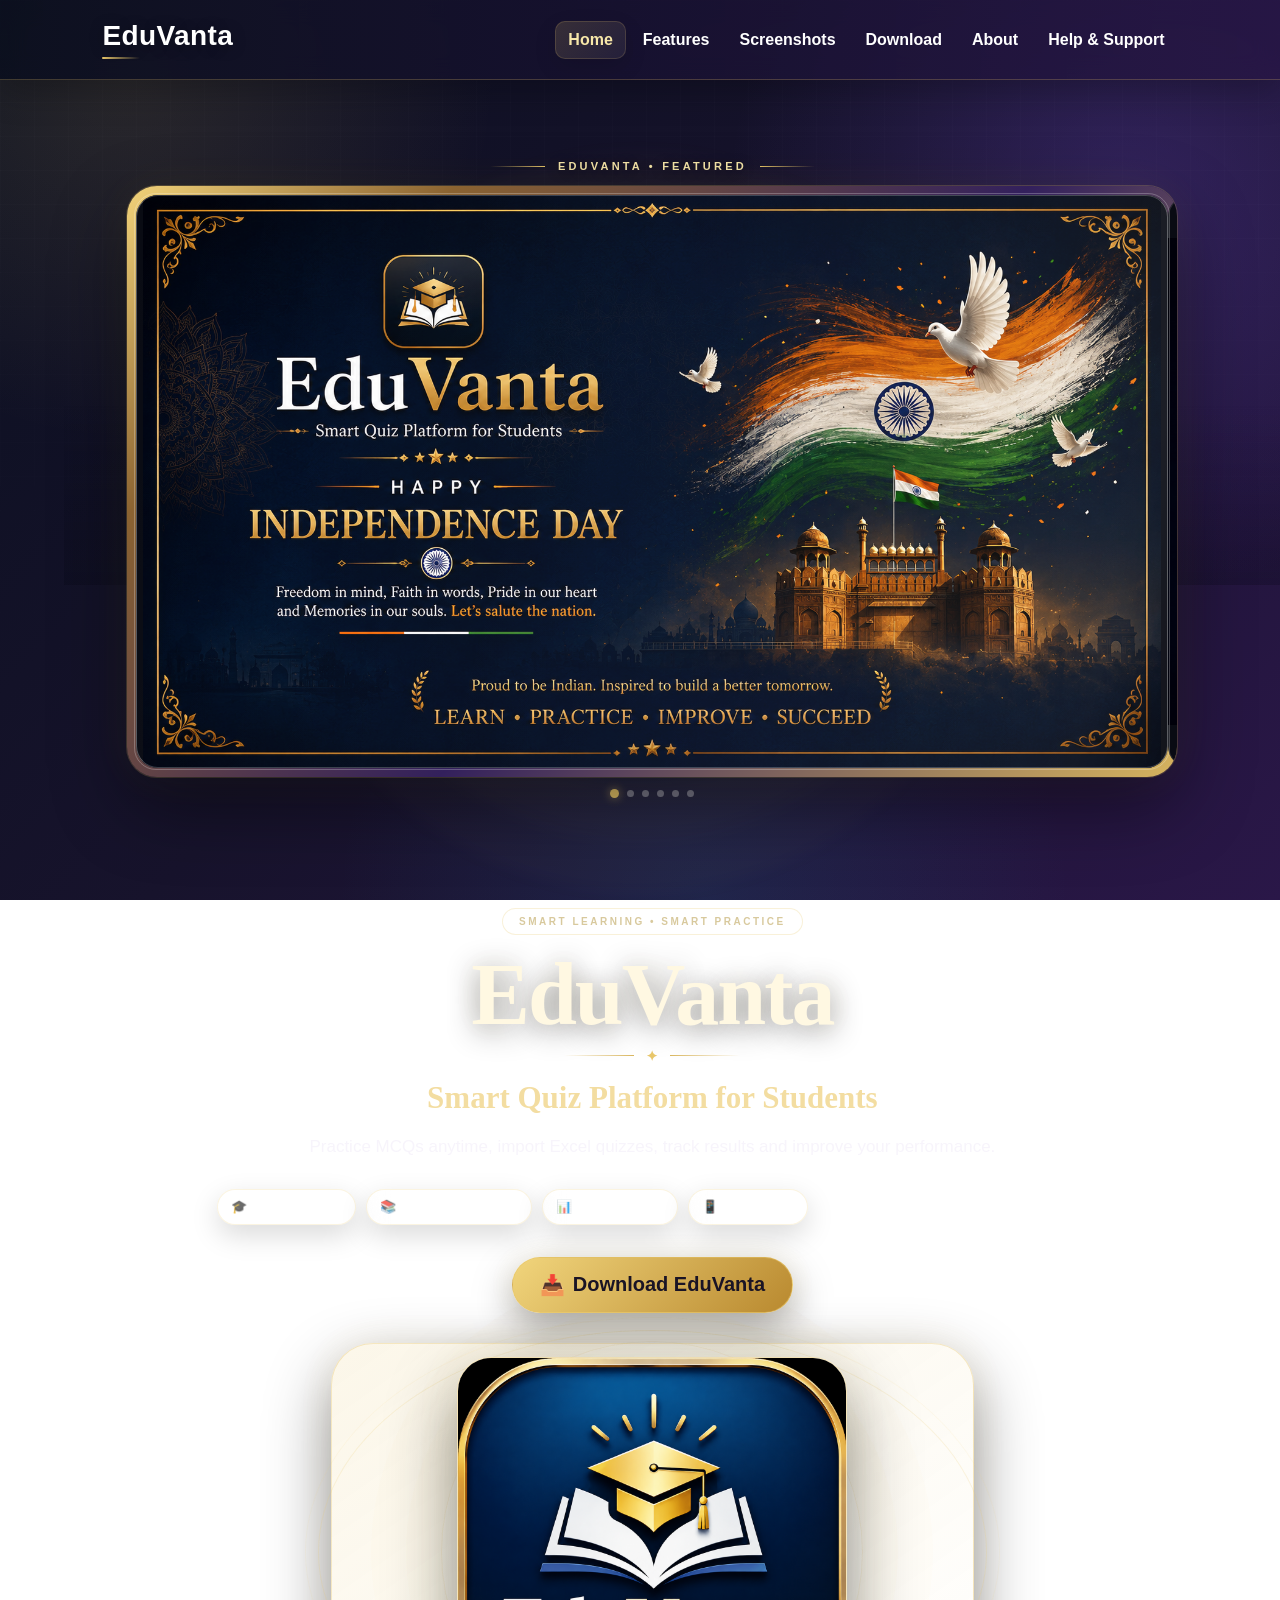
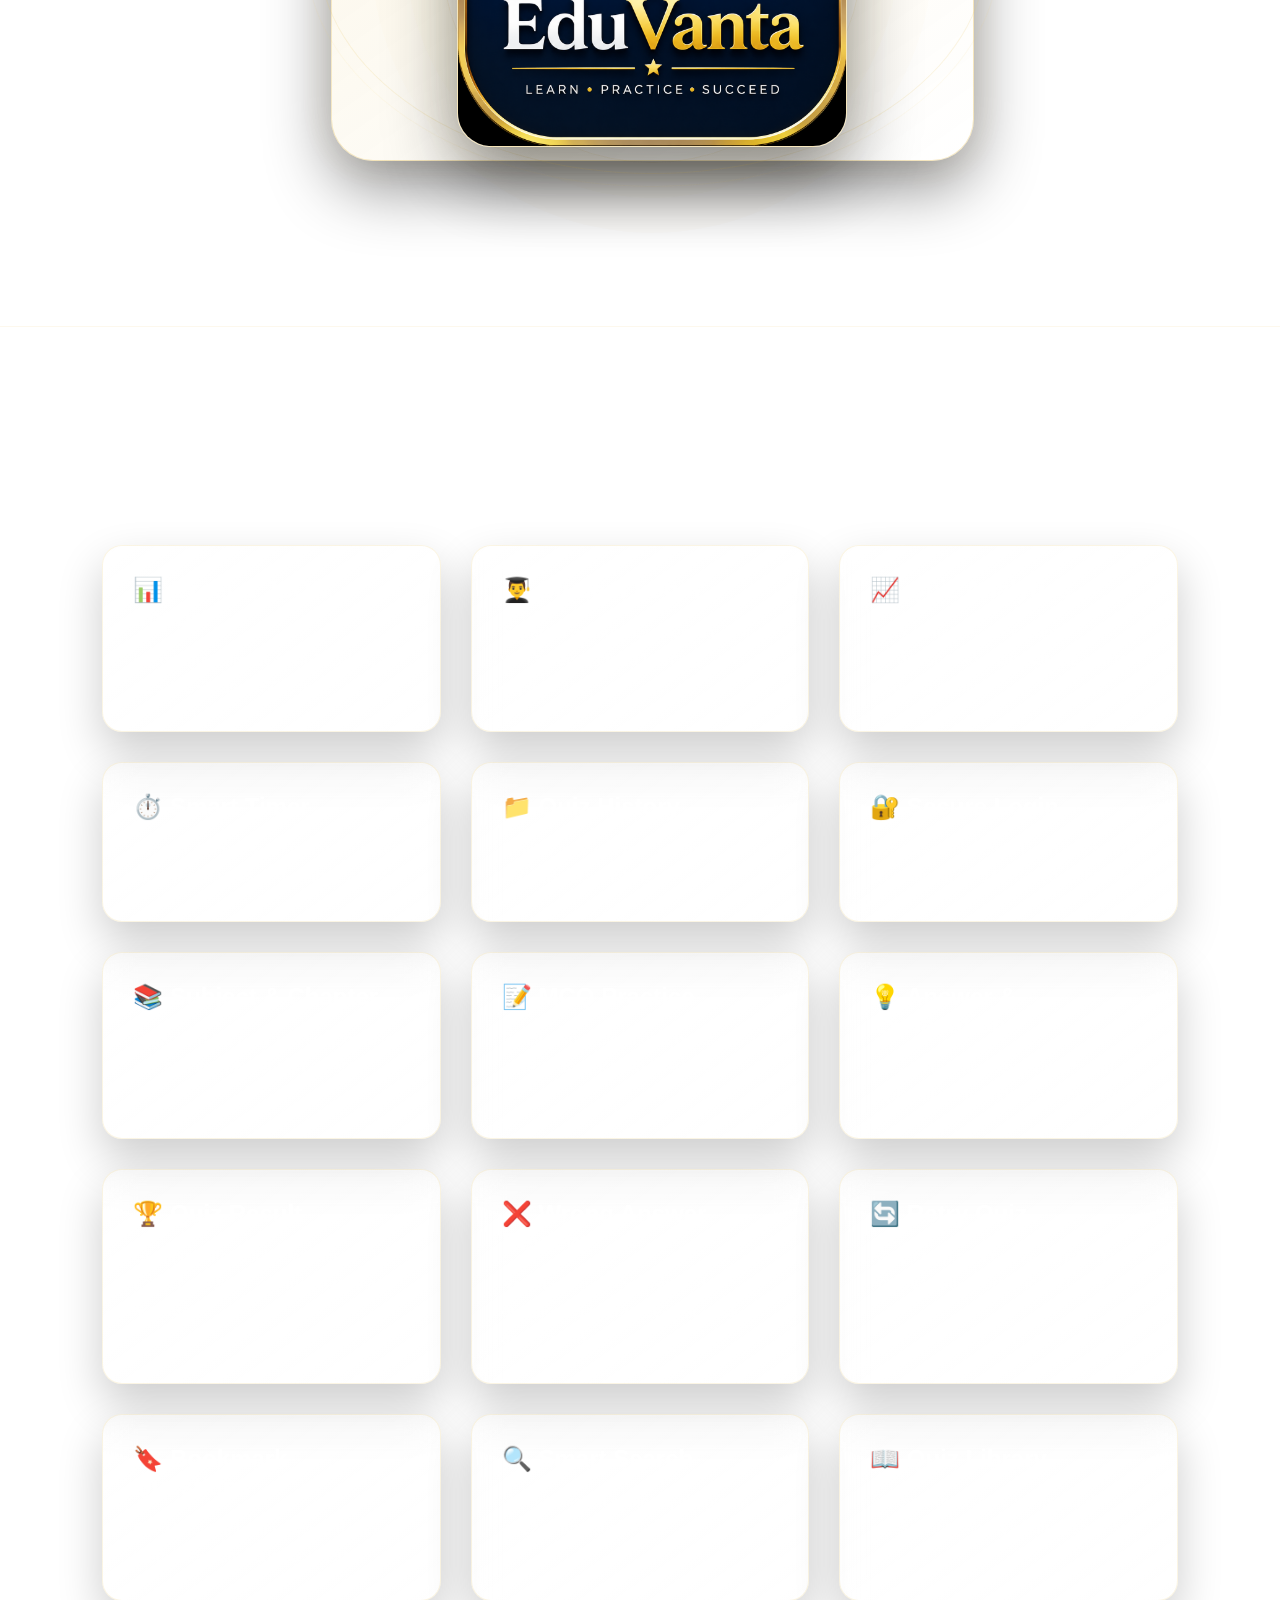
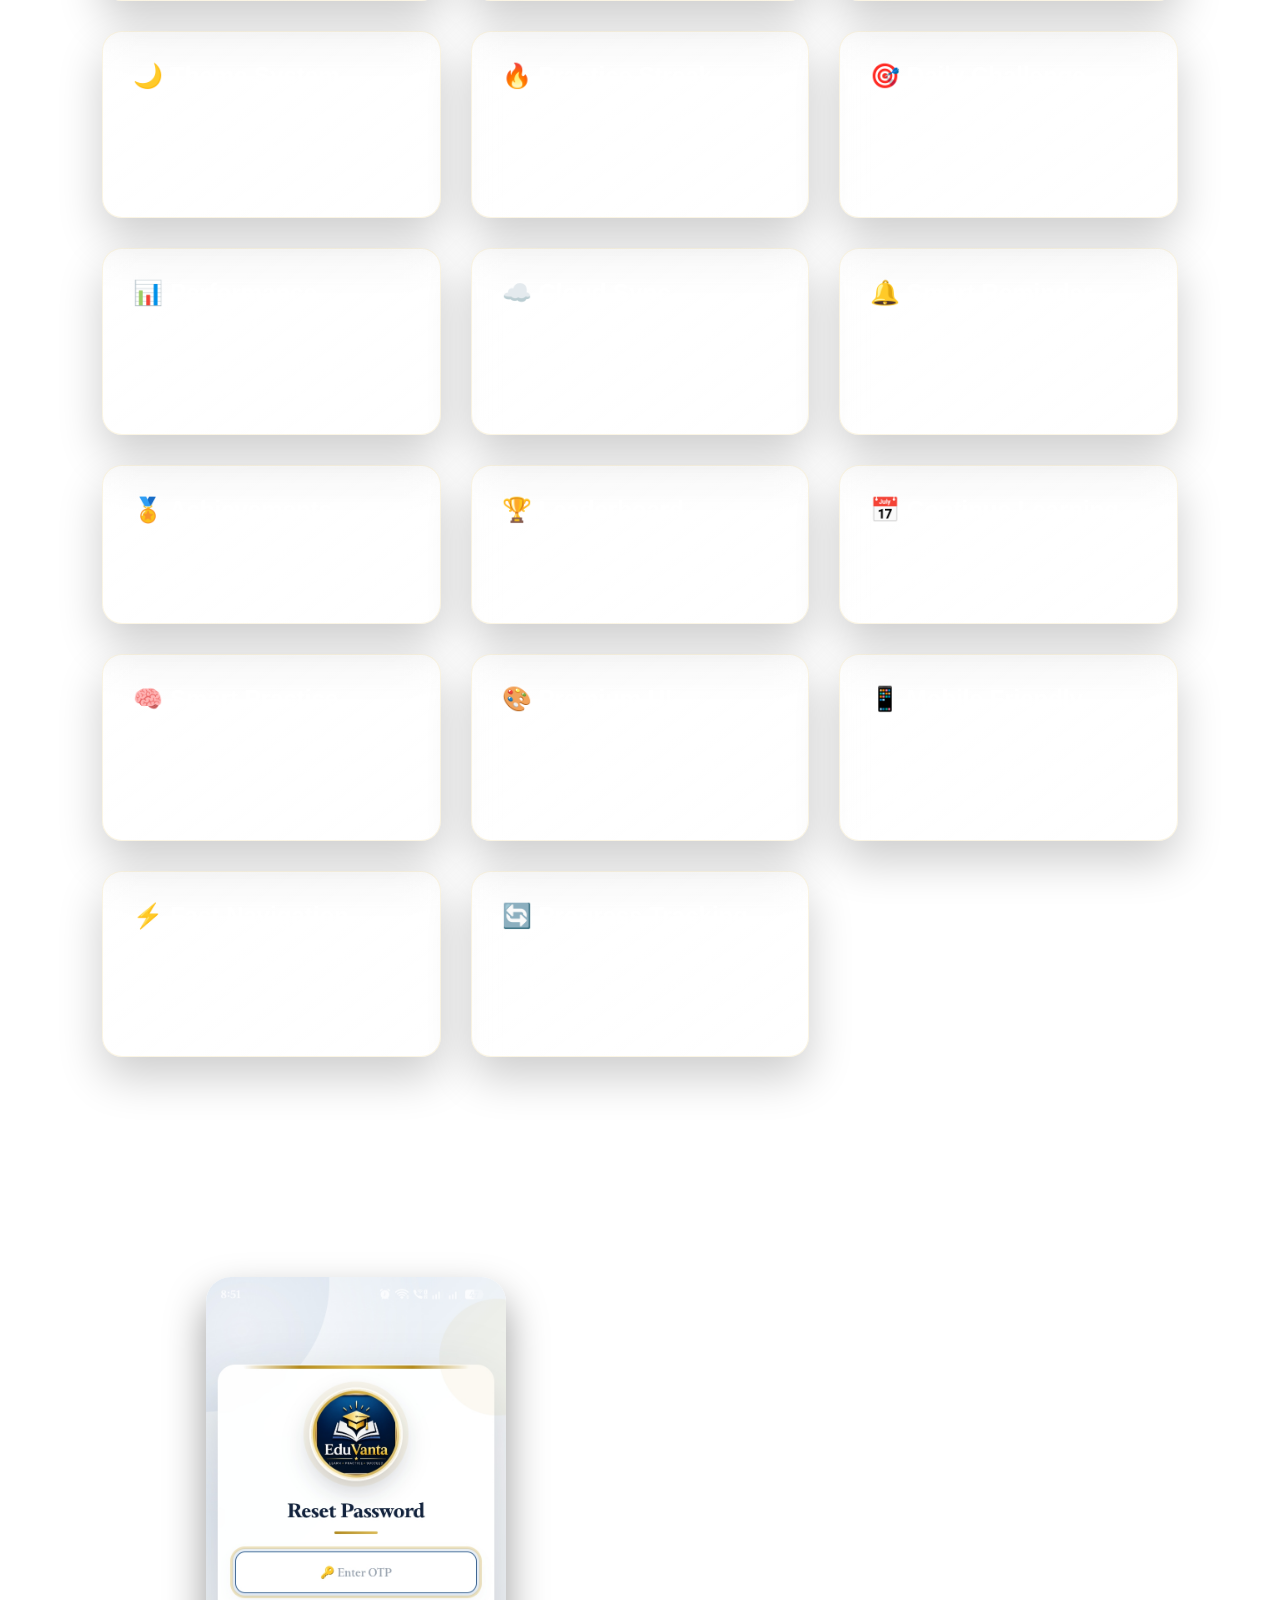
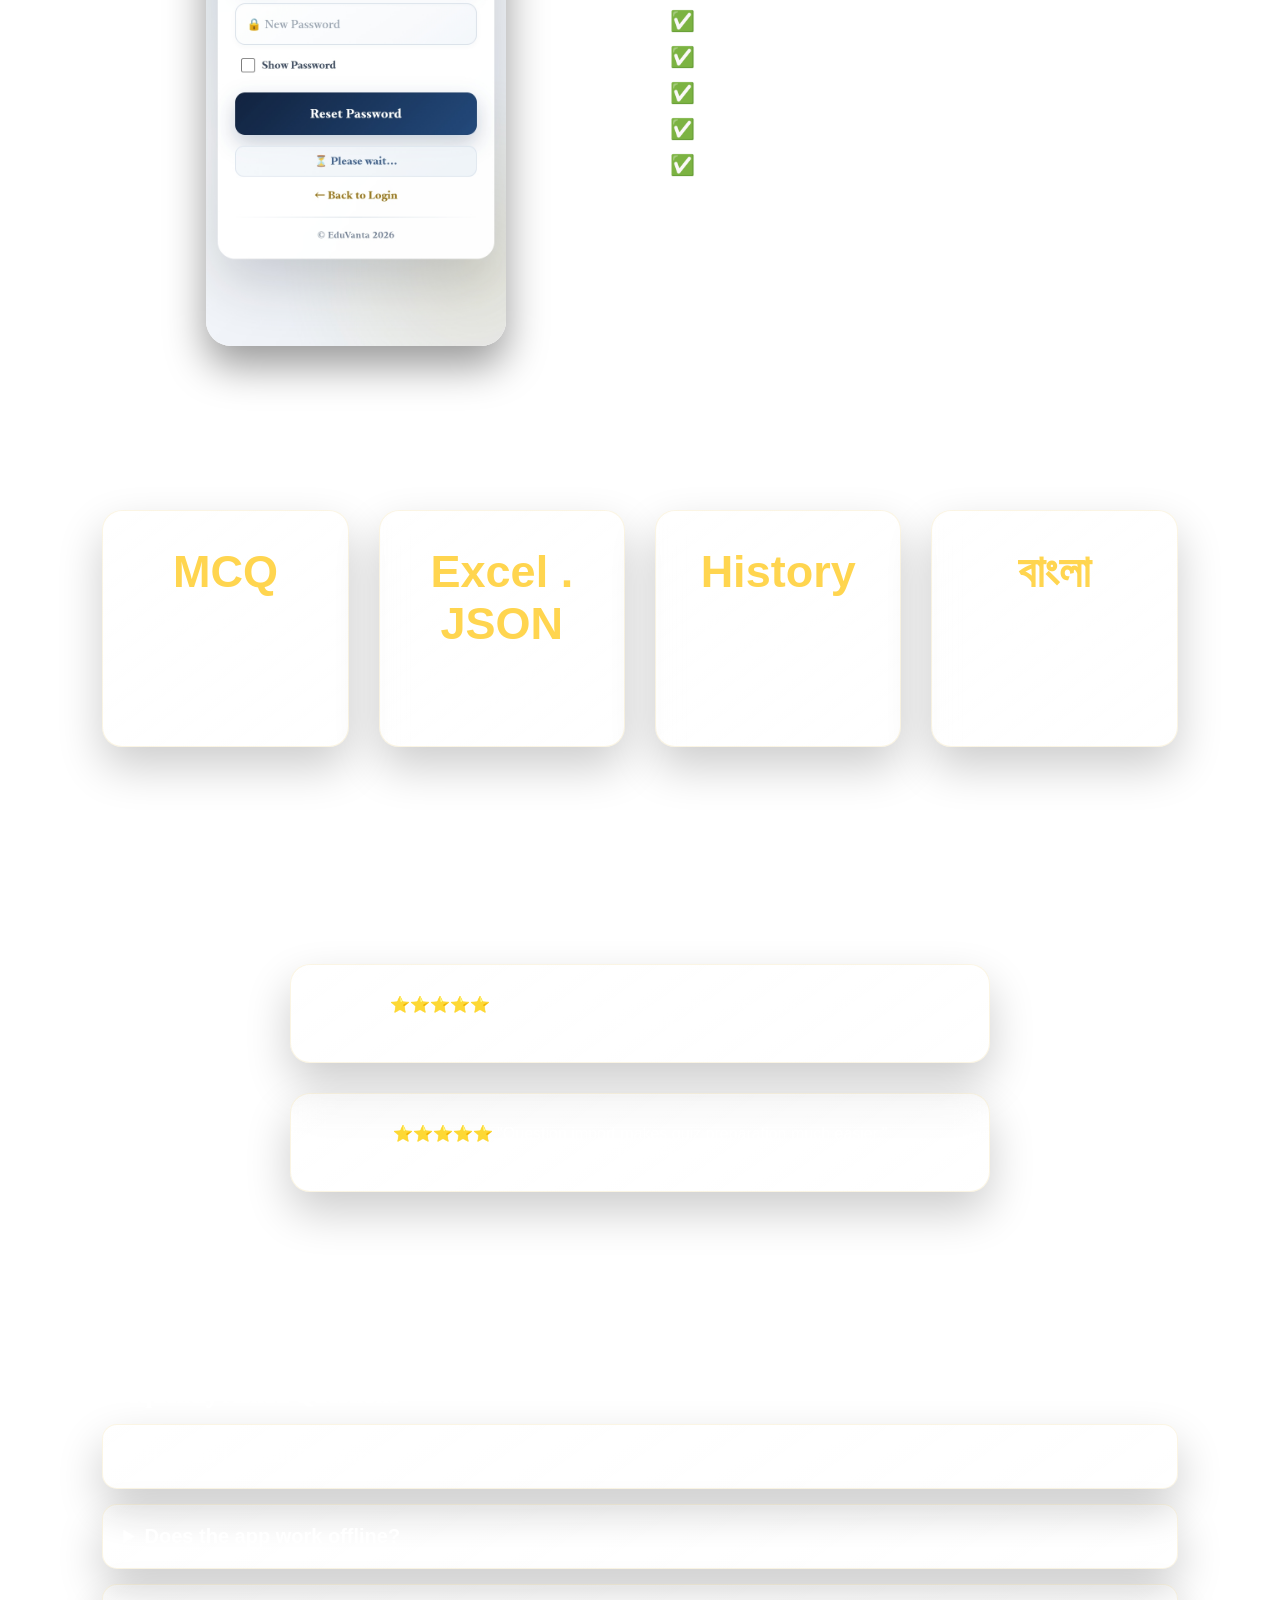
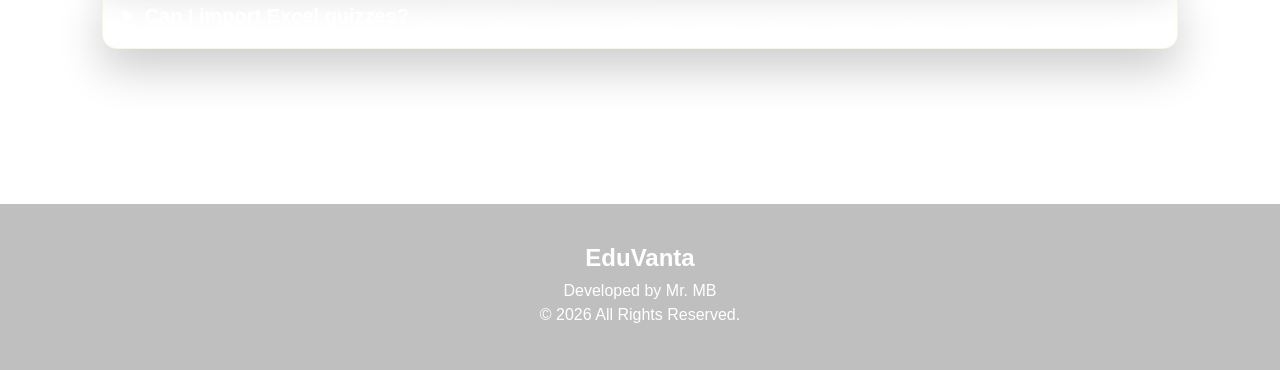
==== commit 6eb09f84: "Add files via upload" ====
--- a/index.html
+++ b/index.html
@@ -36,44 +36,59 @@
     </div>
 </header>
 
-            <!-- Hero Section -->
-
-            <section class="hero" id="home">
-
-            <div class="hero-text">
-
-                <h1>EduVanta</h1>
-
-                <p>
-                    Smart Quiz Platform for Students
-                </p>
-
-                <p>
-                    Practice MCQs anytime, import Excel quizzes,
-                    track results and improve your performance.
-                </p>
-
-                <div class="hero-app-details" aria-label="EduVanta highlights">
-                    <span>🎓 Student Focused</span>
-                    <span>📚 Smart MCQ Practice</span>
-                    <span>📊 Result Tracking</span>
-                    <span>📱 Android App</span>
-                </div>
-
-                <a href="download.html" class="download-btn">
-                📥 Download EduVanta
-                </a>
-
-            </div>
-
-            <div class="hero-image">
-
-                <img src="images/logo.png" alt="Quiz Logo">
-
-            </div>
-
-        </section>
-
+            <!-- Premium Hero Section -->
+            <section class="hero premium-hero" id="home">
+
+                <!-- Featured images appear first -->
+                <div class="hero-featured-wrap">
+                    <div class="hero-featured-heading">
+                        <span class="ornament-line"></span>
+                        <span>EDUVANTA • FEATURED</span>
+                        <span class="ornament-line"></span>
+                    </div>
+
+                    <div class="home-banner-slider premium-banner" id="homeBannerSlider" aria-label="EduVanta featured banners">
+                        <div class="home-banner-viewport">
+                            <img class="home-banner-slide is-active" id="homeBannerImageA"
+                                 alt="EduVanta featured banner">
+                            <img class="home-banner-slide" id="homeBannerImageB"
+                                 alt="" aria-hidden="true">
+                            <div class="banner-shine" aria-hidden="true"></div>
+                        </div>
+                        <div class="home-banner-dots" id="homeBannerDots" aria-label="Banner controls"></div>
+                    </div>
+                </div>
+
+                <div class="hero-content-premium">
+                    <span class="hero-kicker">SMART LEARNING • SMART PRACTICE</span>
+                    <h1>EduVanta</h1>
+                    <div class="hero-title-line"><span></span><b>✦</b><span></span></div>
+                    <p class="hero-tagline">Smart Quiz Platform for Students</p>
+                    <p class="hero-description">
+                        Practice MCQs anytime, import Excel quizzes,
+                        track results and improve your performance.
+                    </p>
+
+                    <div class="hero-app-details" aria-label="EduVanta highlights">
+                        <span>🎓 Student Focused</span>
+                        <span>📚 Smart MCQ Practice</span>
+                        <span>📊 Result Tracking</span>
+                        <span>📱 Android App</span>
+                    </div>
+
+                    <a href="download.html" class="download-btn">
+                        📥 <span>Download EduVanta</span>
+                    </a>
+
+                    <div class="hero-image">
+                        <div class="hero-logo-wrap">
+                            <span class="logo-ring ring-one"></span>
+                            <span class="logo-ring ring-two"></span>
+                            <img src="images/logo.png" alt="EduVanta App Logo">
+                        </div>
+                    </div>
+                </div>
+            </section>
 
         <!-- Features Section -->
 
@@ -330,6 +345,7 @@
 
         </section>
 
+        <script src="js/home-slider.js"></script>
         <script src="js/slider.js"></script>
         <script src="js/script.js"></script>
         <script src="js/preloader.js"></script>
--- a/css/style.css
+++ b/css/style.css
@@ -102,6 +102,150 @@
     max-width:100%;
     border-radius:30px;
     box-shadow:0 20px 50px rgba(0,0,0,.4);
+}
+
+
+/* ===== Home Page Featured Banner Slider ===== */
+
+.home-banner-slider{
+    width:min(900px,92vw);
+    margin:10px auto 34px;
+    position:relative;
+    z-index:2;
+}
+
+.home-banner-viewport{
+    position:relative;
+    overflow:hidden;
+    width:100%;
+    aspect-ratio:16/9;
+    border-radius:28px;
+    padding:7px;
+    box-sizing:border-box;
+    background:linear-gradient(135deg,rgba(255,213,79,.95),rgba(255,255,255,.25),rgba(120,75,220,.8));
+    box-shadow:
+        0 24px 65px rgba(0,0,0,.38),
+        0 0 0 1px rgba(255,213,79,.25),
+        0 0 45px rgba(255,213,79,.14);
+}
+
+.home-banner-viewport::after{
+    content:"";
+    position:absolute;
+    inset:7px;
+    border-radius:22px;
+    border:1px solid rgba(255,255,255,.25);
+    pointer-events:none;
+    z-index:5;
+}
+
+.home-banner-slide{
+    position:absolute;
+    inset:7px;
+    width:calc(100% - 14px);
+    height:calc(100% - 14px);
+    object-fit:cover;
+    border-radius:22px;
+    display:block;
+    transform:translateX(100%);
+    opacity:1;
+    will-change:transform;
+    z-index:1;
+}
+
+.home-banner-slide.is-active{
+    transform:translateX(0);
+    z-index:2;
+}
+
+.home-banner-slide.slide-in{
+    animation:homeBannerSlideIn .72s cubic-bezier(.22,.78,.18,1) forwards;
+    z-index:3;
+}
+
+.home-banner-slide.slide-out{
+    animation:homeBannerSlideOut .72s cubic-bezier(.22,.78,.18,1) forwards;
+    z-index:2;
+}
+
+@keyframes homeBannerSlideIn{
+    from{
+        transform:translateX(100%);
+        opacity:.72;
+        filter:brightness(.82) blur(1px);
+    }
+    to{
+        transform:translateX(0);
+        opacity:1;
+        filter:brightness(1) blur(0);
+    }
+}
+
+@keyframes homeBannerSlideOut{
+    from{
+        transform:translateX(0);
+        opacity:1;
+    }
+    to{
+        transform:translateX(-100%);
+        opacity:.72;
+    }
+}
+
+.home-banner-dots{
+    display:flex;
+    align-items:center;
+    justify-content:center;
+    gap:8px;
+    min-height:24px;
+    padding-top:13px;
+}
+
+.home-banner-dot{
+    width:8px;
+    height:8px;
+    padding:0;
+    border:0;
+    border-radius:999px;
+    background:rgba(255,255,255,.38);
+    cursor:pointer;
+    transition:width .3s ease,background .3s ease,box-shadow .3s ease,transform .3s ease;
+}
+
+.home-banner-dot:hover{
+    transform:scale(1.2);
+}
+
+.home-banner-dot.active{
+    width:28px;
+    background:#FFD54F;
+    box-shadow:0 0 14px rgba(255,213,79,.55);
+}
+
+.hero-logo-wrap{
+    position:relative;
+    display:inline-flex;
+    align-items:center;
+    justify-content:center;
+    padding:10px;
+    border-radius:38px;
+    background:linear-gradient(145deg,rgba(255,255,255,.16),rgba(255,255,255,.04));
+    border:1px solid rgba(255,213,79,.28);
+    box-shadow:0 20px 50px rgba(0,0,0,.42),0 0 30px rgba(255,213,79,.08);
+}
+
+.hero-logo-wrap img{
+    display:block;
+    width:350px;
+    max-width:78vw;
+    border-radius:30px;
+    box-shadow:0 20px 50px rgba(0,0,0,.4);
+    animation:heroLogoFloat 4.5s ease-in-out infinite;
+}
+
+@keyframes heroLogoFloat{
+    0%,100%{transform:translateY(0);}
+    50%{transform:translateY(-8px);}
 }
 
 
@@ -2119,3 +2263,303 @@
         padding:14px 22px;
     }
 }
+
+
+/* =========================================================
+   EDUVANTA — CLASSIC PREMIUM HOME EXPERIENCE
+   ========================================================= */
+body.home-page{
+    overflow-x:hidden;
+}
+
+.premium-hero{
+    position:relative;
+    min-height:auto;
+    display:block;
+    padding:34px 20px 90px;
+    text-align:center;
+    overflow:hidden;
+    isolation:isolate;
+}
+
+.premium-hero::before{
+    content:"";
+    position:absolute;
+    width:680px;
+    height:680px;
+    left:50%;
+    top:30px;
+    transform:translateX(-50%);
+    border-radius:50%;
+    background:radial-gradient(circle,rgba(232,198,106,.12),rgba(103,63,189,.08) 42%,transparent 70%);
+    filter:blur(8px);
+    pointer-events:none;
+    z-index:-2;
+}
+
+.premium-hero::after{
+    content:"";
+    position:absolute;
+    left:0;
+    right:0;
+    bottom:0;
+    height:180px;
+    background:linear-gradient(to bottom,transparent,rgba(6,8,20,.48));
+    pointer-events:none;
+    z-index:-1;
+}
+
+.hero-featured-wrap{
+    width:min(1100px,96vw);
+    margin:0 auto 34px;
+}
+
+.hero-featured-heading{
+    display:flex;
+    align-items:center;
+    justify-content:center;
+    gap:13px;
+    margin:0 auto 14px;
+    color:var(--ep-gold-soft);
+    font-family:Georgia,"Times New Roman",serif;
+    font-size:11px;
+    font-weight:700;
+    letter-spacing:3.2px;
+    text-shadow:0 2px 12px rgba(0,0,0,.45);
+}
+
+.ornament-line{
+    width:55px;
+    height:1px;
+    background:linear-gradient(90deg,transparent,var(--ep-gold));
+}
+
+.ornament-line:last-child{
+    background:linear-gradient(90deg,var(--ep-gold),transparent);
+}
+
+.premium-banner{
+    width:min(1050px,96vw);
+    margin:0 auto;
+}
+
+.premium-banner .home-banner-viewport{
+    aspect-ratio:auto;
+    min-height:300px;
+    height:min(66vh,620px);
+    padding:9px;
+    border-radius:30px;
+    background:linear-gradient(135deg,#f2d37a,#8b6331 20%,#33205c 55%,#d7b45e);
+    box-shadow:0 28px 75px rgba(0,0,0,.45),0 0 0 1px rgba(232,198,106,.24),0 0 45px rgba(232,198,106,.08);
+}
+
+.premium-banner .home-banner-viewport::before{
+    content:"";
+    position:absolute;
+    inset:9px;
+    border:1px solid rgba(255,255,255,.22);
+    border-radius:22px;
+    pointer-events:none;
+    z-index:4;
+}
+
+.premium-banner .home-banner-slide{
+    inset:9px;
+    width:calc(100% - 18px);
+    height:calc(100% - 18px);
+    border-radius:22px;
+    object-fit:contain;
+    background:linear-gradient(135deg,#090b13,#1b1630);
+    box-shadow:inset 0 0 0 1px rgba(255,255,255,.12);
+}
+
+.banner-shine{
+    position:absolute;
+    inset:9px;
+    z-index:3;
+    pointer-events:none;
+    border-radius:22px;
+    background:linear-gradient(105deg,transparent 0%,rgba(255,255,255,.08) 45%,transparent 52%);
+    background-size:220% 100%;
+    animation:bannerShimmer 5s ease-in-out infinite;
+    mix-blend-mode:screen;
+}
+
+@keyframes bannerShimmer{
+    0%,55%{background-position:140% 0;opacity:0;}
+    68%{opacity:.8;}
+    82%,100%{background-position:-40% 0;opacity:0;}
+}
+
+.hero-content-premium{
+    width:min(900px,94vw);
+    margin:0 auto;
+}
+
+.hero-kicker{
+    display:inline-block;
+    margin-top:6px;
+    padding:7px 16px;
+    border:1px solid rgba(232,198,106,.25);
+    border-radius:999px;
+    background:rgba(255,255,255,.045);
+    color:#d8c99d;
+    font-size:10px;
+    font-weight:800;
+    letter-spacing:2.5px;
+    box-shadow:inset 0 1px rgba(255,255,255,.07);
+}
+
+.hero-content-premium h1{
+    margin:16px 0 4px;
+    color:#fff8e2;
+    font-family:Georgia,"Times New Roman",serif;
+    font-size:clamp(54px,8vw,88px);
+    font-weight:700;
+    line-height:1;
+    letter-spacing:-2px;
+    text-shadow:0 5px 30px rgba(0,0,0,.45),0 0 35px rgba(232,198,106,.09);
+}
+
+.hero-title-line{
+    display:flex;
+    align-items:center;
+    justify-content:center;
+    gap:12px;
+    margin:9px auto 12px;
+}
+
+.hero-title-line span{
+    width:70px;
+    height:1px;
+    background:linear-gradient(90deg,transparent,#d9b65f);
+}
+
+.hero-title-line span:last-child{
+    background:linear-gradient(90deg,#d9b65f,transparent);
+}
+
+.hero-title-line b{
+    color:#e8c66a;
+    font-size:14px;
+}
+
+.hero-content-premium .hero-tagline{
+    margin:0 auto 13px;
+    color:#f3dda1;
+    font-family:Georgia,"Times New Roman",serif;
+    font-size:clamp(21px,3vw,31px);
+    font-weight:600;
+    line-height:1.4;
+}
+
+.hero-content-premium .hero-description{
+    max-width:700px;
+    margin:0 auto 24px;
+    color:rgba(245,242,250,.82);
+    font-size:17px;
+    line-height:1.8;
+}
+
+.hero-content-premium .hero-app-details{
+    display:flex;
+    justify-content:center;
+    flex-wrap:wrap;
+    gap:12px;
+    max-width:820px;
+    margin:0 auto 30px;
+}
+
+.hero-content-premium .hero-app-details span{
+    padding:11px 17px;
+    border:1px solid rgba(232,198,106,.23);
+    border-radius:999px;
+    background:linear-gradient(145deg,rgba(255,255,255,.09),rgba(255,255,255,.035));
+    backdrop-filter:blur(12px);
+    color:#eee8dc;
+    font-family:Georgia,"Times New Roman",serif;
+    font-size:14px;
+    font-weight:700;
+    box-shadow:0 10px 28px rgba(0,0,0,.15),inset 0 1px rgba(255,255,255,.08);
+    transition:transform .3s ease,border-color .3s ease,box-shadow .3s ease;
+}
+
+.hero-content-premium .hero-app-details span:hover{
+    transform:translateY(-3px);
+    border-color:rgba(232,198,106,.55);
+    box-shadow:0 15px 32px rgba(0,0,0,.25),0 0 20px rgba(232,198,106,.08);
+}
+
+.hero-content-premium .download-btn{
+    display:inline-flex;
+    align-items:center;
+    justify-content:center;
+    gap:10px;
+    min-width:280px;
+    padding:16px 30px;
+    border:1px solid rgba(255,255,255,.3);
+    border-radius:999px;
+    background:linear-gradient(135deg,#f7df8b,#c99532);
+    color:#17111d;
+    text-decoration:none;
+    font-family:Georgia,"Times New Roman",serif;
+    font-size:20px;
+    font-weight:800;
+    box-shadow:0 16px 36px rgba(0,0,0,.32),0 0 24px rgba(232,198,106,.15),inset 0 1px rgba(255,255,255,.55);
+    transition:transform .3s ease,box-shadow .3s ease,filter .3s ease;
+}
+
+.hero-content-premium .download-btn:hover{
+    transform:translateY(-4px) scale(1.015);
+    filter:brightness(1.05);
+    box-shadow:0 22px 45px rgba(0,0,0,.4),0 0 35px rgba(232,198,106,.22),inset 0 1px rgba(255,255,255,.65);
+}
+
+.hero-content-premium .hero-image{
+    width:auto;
+    margin-top:38px;
+    text-align:center;
+}
+
+.hero-content-premium .hero-logo-wrap{
+    padding:13px;
+    border-radius:42px;
+    background:linear-gradient(145deg,rgba(232,198,106,.15),rgba(255,255,255,.035));
+    border:1px solid rgba(232,198,106,.38);
+    box-shadow:0 25px 65px rgba(0,0,0,.45),0 0 40px rgba(232,198,106,.10);
+}
+
+.hero-content-premium .hero-logo-wrap img{
+    width:190px;
+    max-width:48vw;
+    border-radius:30px;
+    box-shadow:0 15px 35px rgba(0,0,0,.38);
+}
+
+.logo-ring{
+    position:absolute;
+    border:1px solid rgba(232,198,106,.18);
+    border-radius:50%;
+    pointer-events:none;
+}
+
+.ring-one{inset:-14px;animation:premiumRing 5s linear infinite;}
+.ring-two{inset:-27px;border-color:rgba(232,198,106,.08);animation:premiumRing 8s linear infinite reverse;}
+
+@keyframes premiumRing{
+    to{transform:rotate(360deg);}
+}
+
+.premium-hero + .features{
+    position:relative;
+    padding-top:75px;
+    border-top:1px solid rgba(232,198,106,.12);
+}
+
+.premium-hero + .features h2,
+.home-page .showcase-text h2,
+.home-page .reviews h2,
+.home-page .faq h2{
+    font-family:Georgia,"Times New Roman",serif;
+    letter-spacing:.3px;
+}
--- a/css/responsive.css
+++ b/css/responsive.css
@@ -20,10 +20,33 @@
     }
 
     .hero-image{
+        width:100%;
         margin-top:40px;
     }
 
-    .hero-image img{
+    .home-banner-slider{
+        width:min(94vw,620px);
+        margin:8px auto 28px;
+    }
+
+    .home-banner-viewport{
+        border-radius:20px;
+        padding:5px;
+    }
+
+    .home-banner-slide{
+        inset:5px;
+        width:calc(100% - 10px);
+        height:calc(100% - 10px);
+        border-radius:15px;
+    }
+
+    .home-banner-viewport::after{
+        inset:5px;
+        border-radius:15px;
+    }
+
+    .hero-logo-wrap img{
         width:250px;
     }
 
@@ -90,4 +113,176 @@
         padding:14px 22px;
     }
 
-}+}
+
+/* ===== Classic Premium Home — Mobile Finish ===== */
+@media (max-width:768px){
+    .premium-hero{
+        padding:24px 12px 65px;
+    }
+    .hero-featured-wrap{
+        width:100%;
+        margin-bottom:27px;
+    }
+    .hero-featured-heading{
+        font-size:9px;
+        letter-spacing:2px;
+        gap:8px;
+    }
+    .ornament-line{width:35px;}
+    .premium-banner{width:100%;}
+    .premium-banner .home-banner-viewport{
+        height:58vh;
+        min-height:310px;
+        max-height:590px;
+        padding:6px;
+        border-radius:23px;
+    }
+    .premium-banner .home-banner-slide{
+        inset:6px;
+        width:calc(100% - 12px);
+        height:calc(100% - 12px);
+        border-radius:17px;
+    }
+    .premium-banner .home-banner-viewport::before,
+    .banner-shine{
+        inset:6px;
+        border-radius:17px;
+    }
+    .hero-kicker{
+        font-size:8px;
+        letter-spacing:1.7px;
+        padding:6px 12px;
+    }
+    .hero-content-premium h1{
+        font-size:54px;
+        letter-spacing:-1.5px;
+    }
+    .hero-title-line span{width:42px;}
+    .hero-content-premium .hero-tagline{
+        font-size:20px;
+        line-height:1.45;
+    }
+    .hero-content-premium .hero-description{
+        font-size:15px;
+        line-height:1.7;
+        padding:0 8px;
+    }
+    .hero-content-premium .hero-app-details{
+        gap:9px;
+        margin-bottom:25px;
+    }
+    .hero-content-premium .hero-app-details span{
+        padding:9px 12px;
+        font-size:12px;
+    }
+    .hero-content-premium .download-btn{
+        min-width:0;
+        width:min(92vw,360px);
+        padding:15px 20px;
+        font-size:18px;
+    }
+    .hero-content-premium .hero-image{margin-top:31px;}
+    .hero-content-premium .hero-logo-wrap img{width:150px;}
+    .ring-one{inset:-10px;}
+    .ring-two{inset:-20px;}
+}
+
+@media (max-width:380px){
+    .premium-banner .home-banner-viewport{
+        height:54vh;
+        min-height:285px;
+    }
+    .hero-content-premium h1{font-size:47px;}
+    .hero-content-premium .hero-tagline{font-size:18px;}
+    .hero-content-premium .hero-app-details span{font-size:11px;padding:8px 10px;}
+}
+
+/* =========================================================
+   HOME BANNER — FINAL AUTO-FIT FIX
+   The banner frame follows the real image ratio on every slide.
+   Also forces the featured banner and hero content to stay stacked.
+   ========================================================= */
+body.home-page .premium-hero{
+    display:flex !important;
+    flex-direction:column !important;
+    align-items:center !important;
+    justify-content:flex-start !important;
+    text-align:center !important;
+}
+
+body.home-page .hero-featured-wrap,
+body.home-page .hero-content-premium{
+    position:relative;
+    width:min(1100px,96vw);
+    max-width:1100px;
+    flex:none;
+    clear:both;
+}
+
+body.home-page .hero-content-premium{
+    margin:0 auto;
+    z-index:1;
+}
+
+body.home-page .premium-banner{
+    width:min(1050px,96vw);
+}
+
+/* JS writes the exact image ratio into --banner-ratio. */
+body.home-page .premium-banner .home-banner-viewport{
+    height:auto !important;
+    min-height:0 !important;
+    max-height:none !important;
+    aspect-ratio:var(--banner-ratio, 2 / 1) !important;
+    transition:aspect-ratio .35s ease;
+}
+
+body.home-page .premium-banner .home-banner-slide{
+    object-fit:contain !important;
+    object-position:center;
+    background:#090b13;
+}
+
+/* Small classic website-style dots — no pill-shaped active dot. */
+body.home-page .premium-banner .home-banner-dots{
+    gap:8px;
+    min-height:18px;
+    padding-top:12px;
+}
+
+body.home-page .premium-banner .home-banner-dot,
+body.home-page .premium-banner .home-banner-dot.active{
+    width:7px !important;
+    height:7px !important;
+    min-width:7px;
+    padding:0 !important;
+    border-radius:50%;
+    background:rgba(255,255,255,.38);
+    box-shadow:none;
+    transform:none;
+}
+
+body.home-page .premium-banner .home-banner-dot.active{
+    width:9px !important;
+    height:9px !important;
+    min-width:9px;
+    background:#e8c66a;
+    box-shadow:0 0 10px rgba(232,198,106,.65);
+}
+
+body.home-page .premium-banner .home-banner-dot:hover{
+    transform:scale(1.25);
+}
+
+@media (max-width:768px){
+    body.home-page .premium-banner .home-banner-viewport{
+        aspect-ratio:var(--banner-ratio, 2 / 1) !important;
+    }
+
+    body.home-page .hero-featured-wrap,
+    body.home-page .hero-content-premium{
+        width:100%;
+        max-width:100%;
+    }
+}
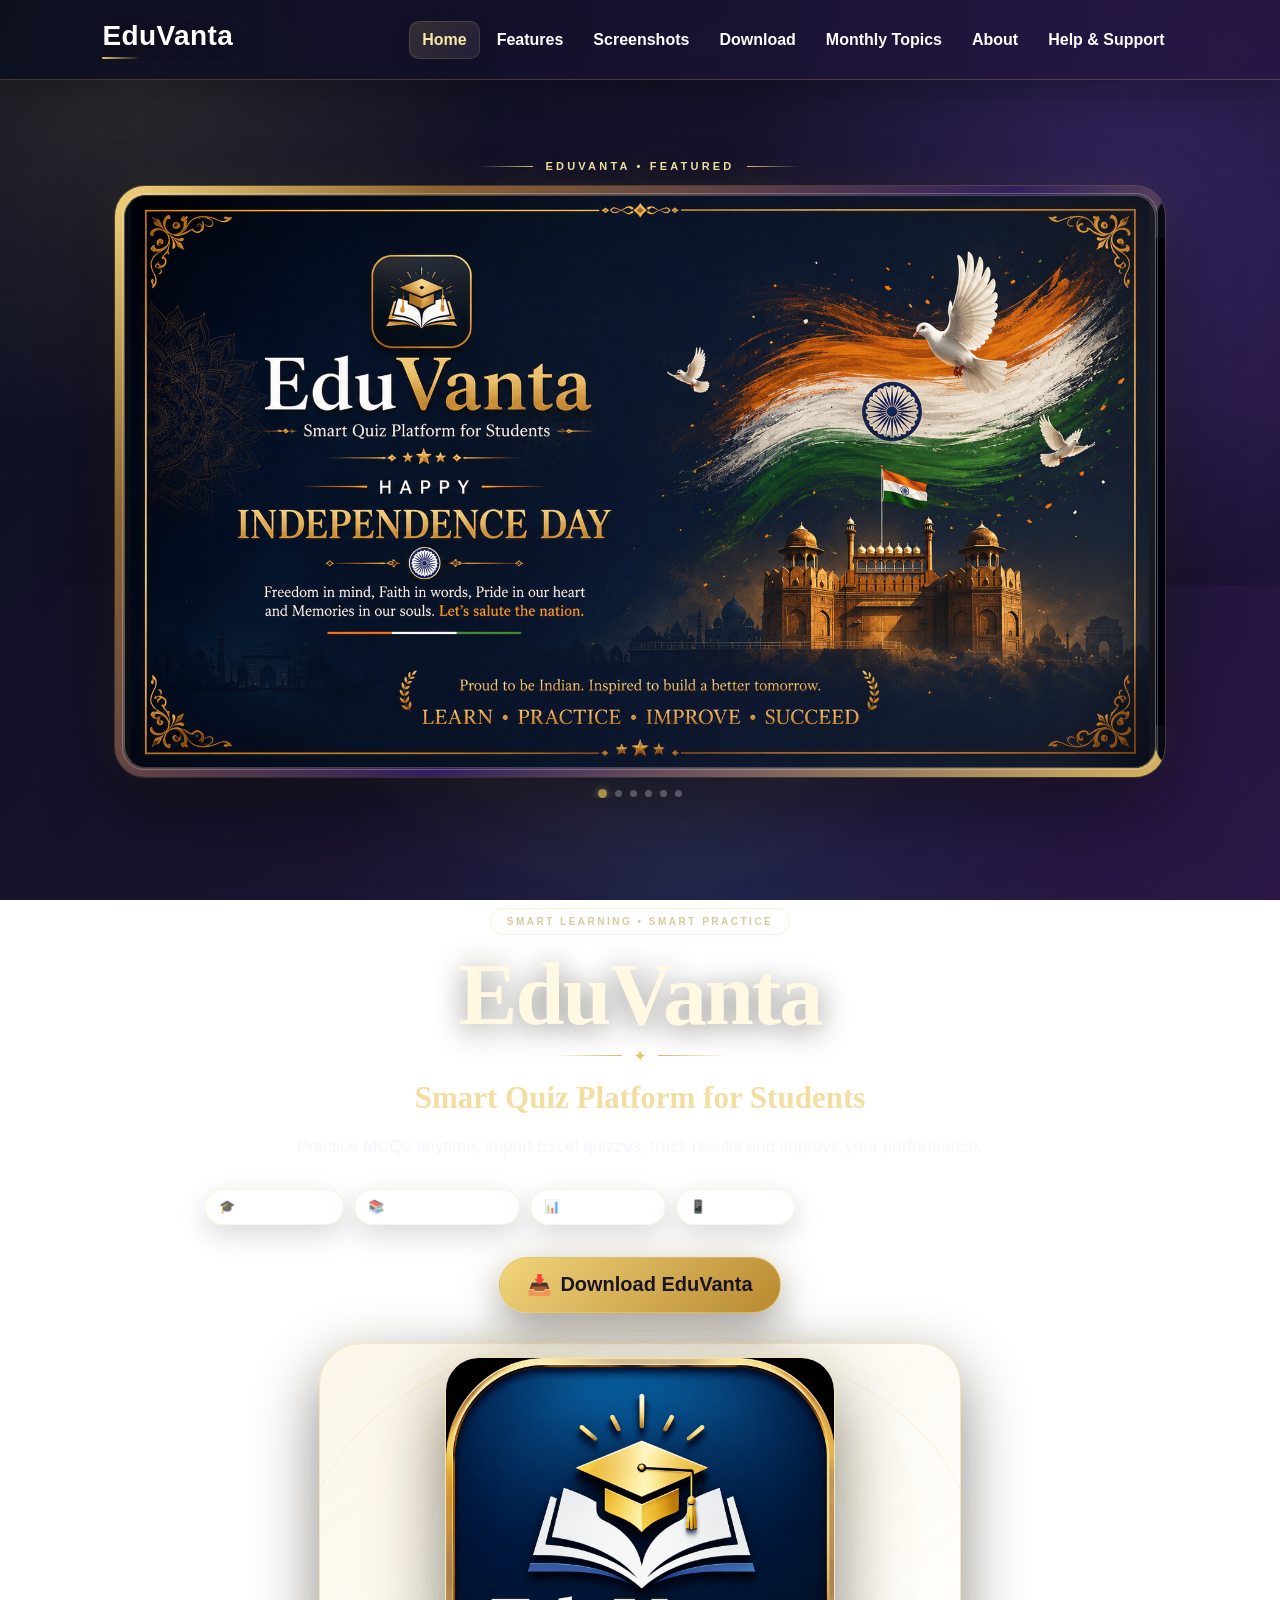
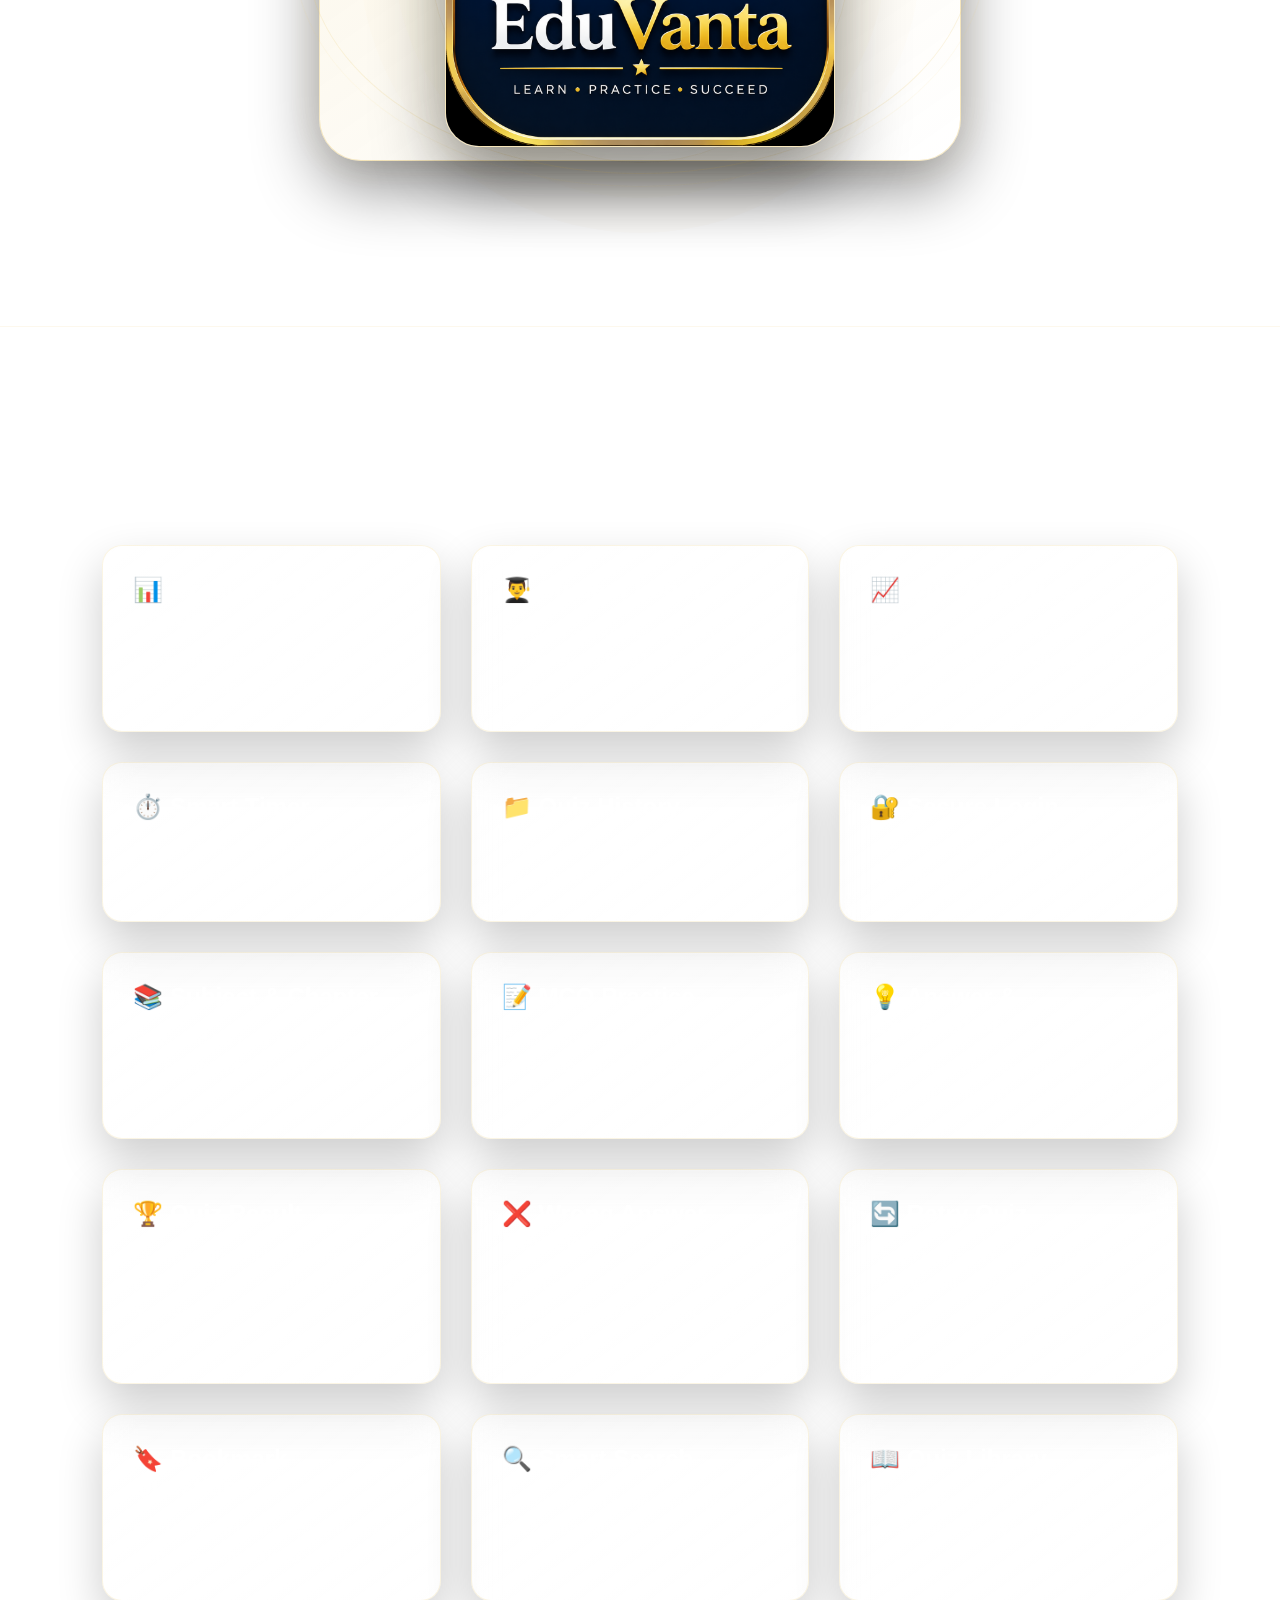
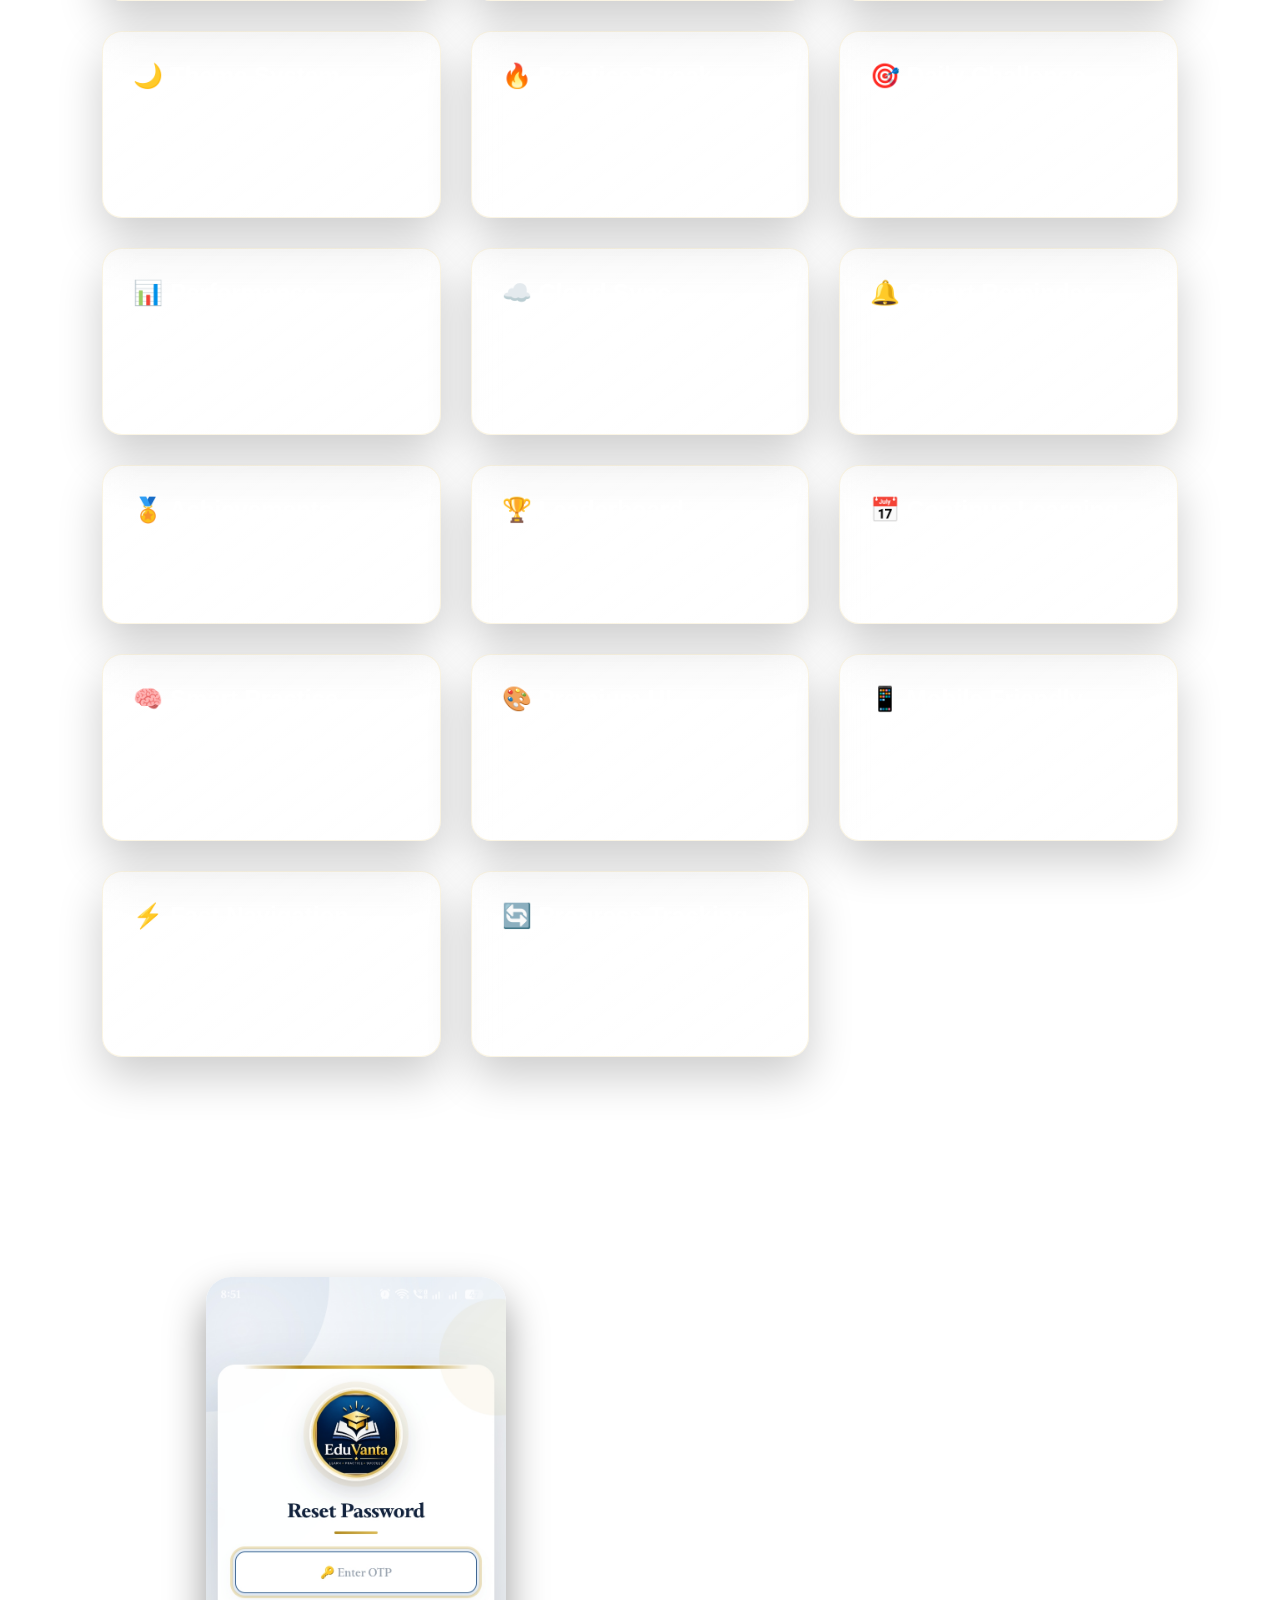
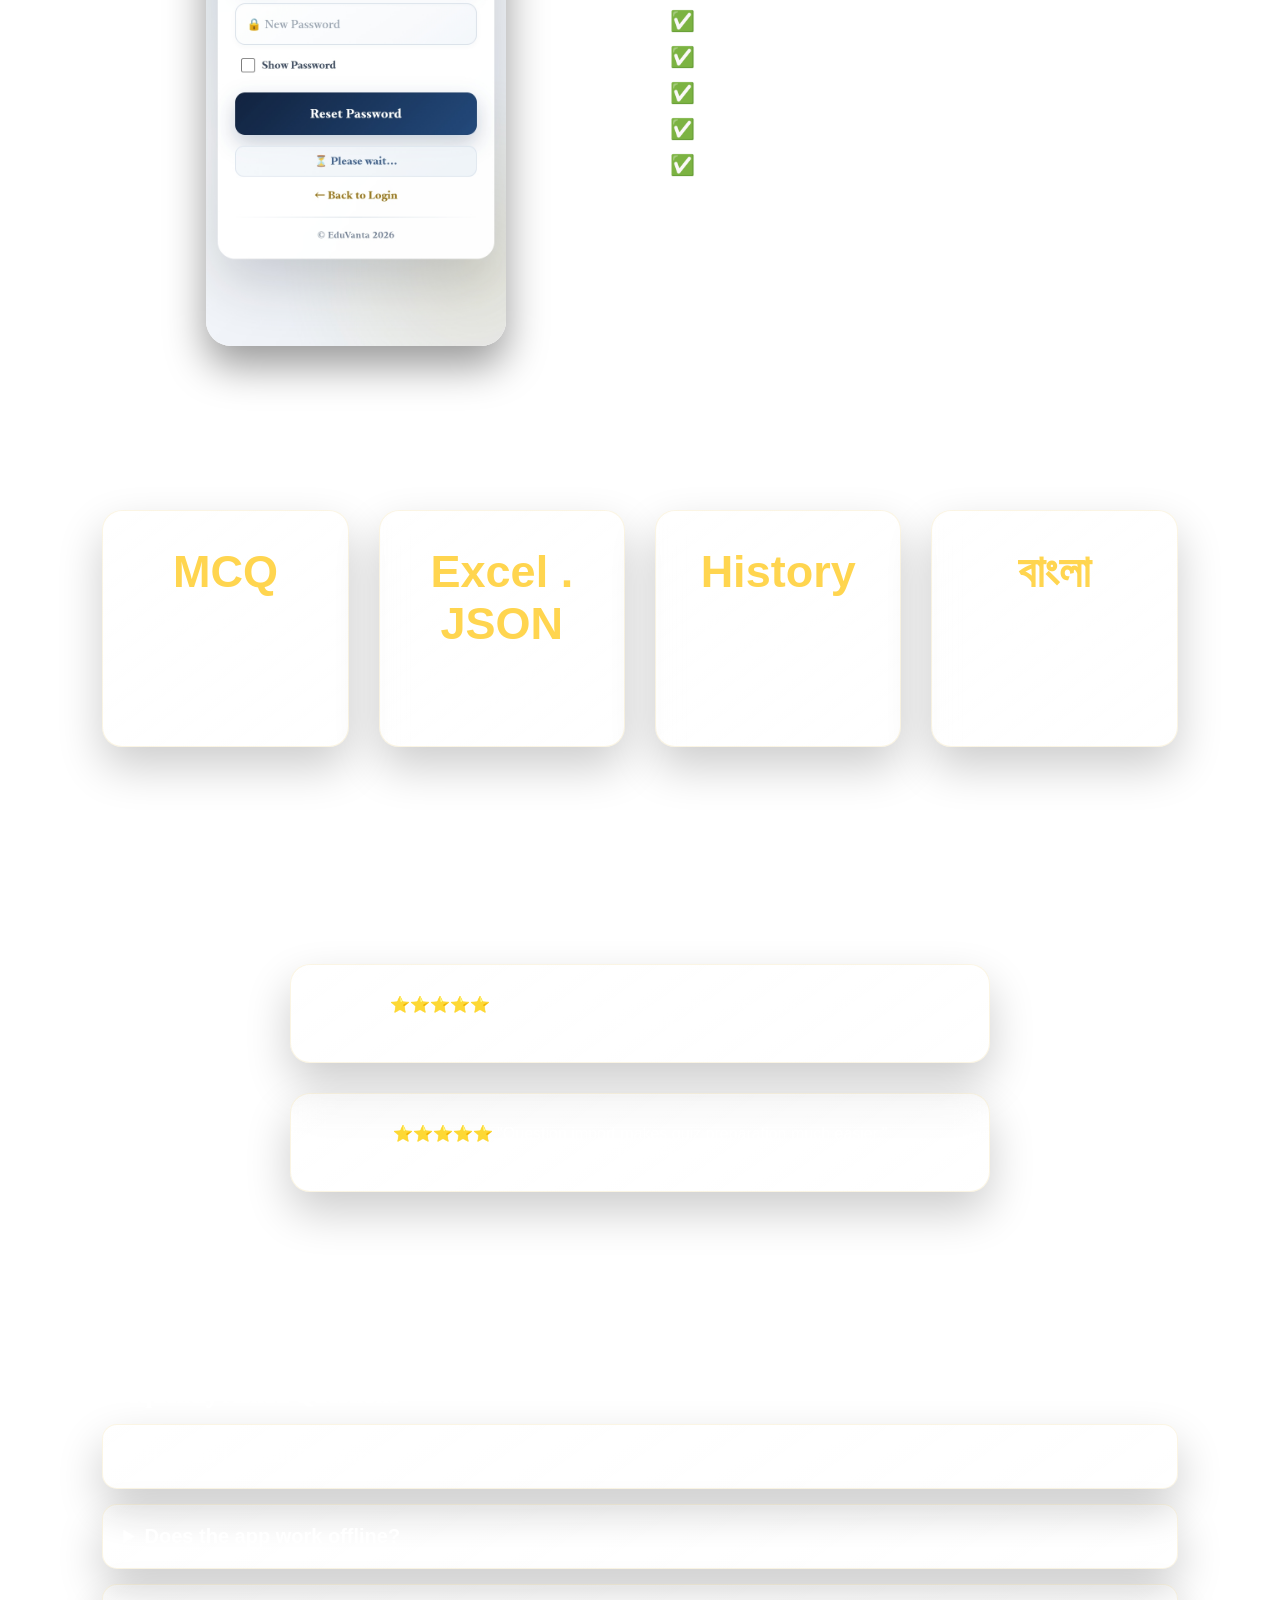
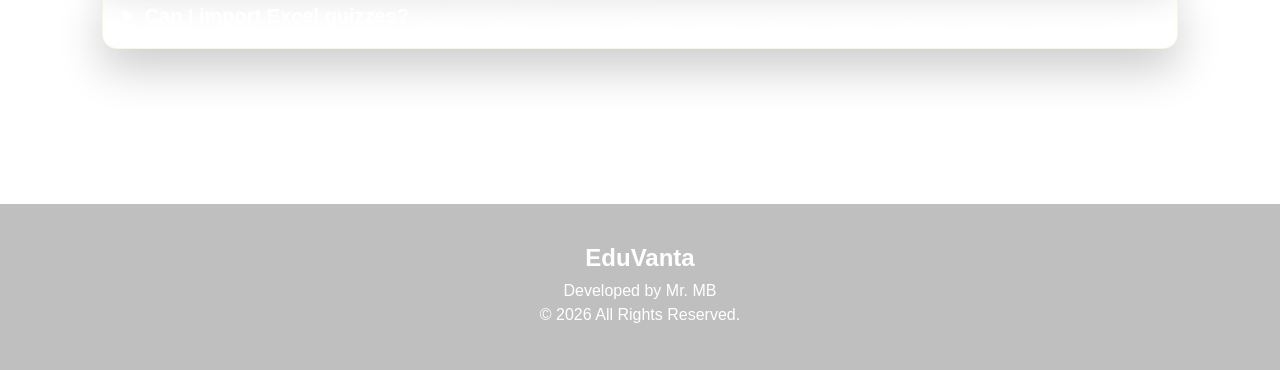
==== commit cc69691f: "Add files via upload" ====
--- a/index.html
+++ b/index.html
@@ -30,6 +30,7 @@
                 <a href="features.html">Features</a>
                 <a href="screenshots.html">Screenshots</a>
                 <a href="download.html">Download</a>
+                <a href="Monthly Topic/index.html">Monthly Topics</a>
                 <a href="about.html">About</a>
                 <a href="Help.html">Help & Support</a>
         </nav>
--- a/css/style.css
+++ b/css/style.css
@@ -2563,3 +2563,183 @@
     font-family:Georgia,"Times New Roman",serif;
     letter-spacing:.3px;
 }
+
+
+/* ===== FINAL VIEWPORT-SAFE FIX =====
+   Prevents the home page/banner from being wider than the visible
+   browser viewport, including mobile browsers using "Desktop site" mode.
+*/
+html, body{
+    max-width:100%;
+    overflow-x:hidden;
+}
+
+body.home-page .premium-hero{
+    width:100%;
+    max-width:100%;
+    overflow-x:clip;
+    padding-left:12px;
+    padding-right:12px;
+}
+
+body.home-page .hero-featured-wrap,
+body.home-page .hero-content-premium{
+    width:min(1100px, calc(100vw - 24px));
+    max-width:calc(100vw - 24px);
+}
+
+body.home-page .premium-banner{
+    width:min(1050px, calc(100vw - 24px));
+    max-width:100%;
+    margin-left:auto;
+    margin-right:auto;
+}
+
+body.home-page .premium-banner .home-banner-viewport{
+    width:100%;
+    max-width:100%;
+}
+
+body.home-page .premium-banner .home-banner-slide{
+    max-width:none;
+    object-fit:contain !important;
+}
+
+/* Desktop-site mode on phones commonly reports a layout viewport wider
+   than the physical screen. Keep the entire hero inside that viewport. */
+@media (max-width:1100px){
+    body.home-page .premium-hero{
+        padding-left:10px;
+        padding-right:10px;
+    }
+
+    body.home-page .hero-featured-wrap,
+    body.home-page .hero-content-premium{
+        width:calc(100vw - 20px);
+        max-width:calc(100vw - 20px);
+    }
+
+    body.home-page .premium-banner{
+        width:100%;
+        max-width:100%;
+    }
+}
+
+@media (max-width:768px){
+    body.home-page .hero-featured-wrap,
+    body.home-page .hero-content-premium{
+        width:100%;
+        max-width:100%;
+    }
+
+    body.home-page .premium-banner{
+        width:100%;
+        max-width:100%;
+    }
+}
+
+
+/* =========================================================
+   HOME BANNER — CHROME MOBILE / DESKTOP-SITE EDGE-CROP FIX
+   Final override:
+   - Never allow the featured banner to exceed its parent.
+   - Works in Android Chrome normal mode and Desktop Site mode.
+   - Keeps every banner fully visible with contain.
+   ========================================================= */
+
+html,
+body {
+    width: 100%;
+    max-width: 100%;
+    overflow-x: hidden !important;
+}
+
+body.home-page .premium-hero {
+    width: 100%;
+    max-width: 100%;
+    box-sizing: border-box;
+    overflow-x: hidden !important;
+}
+
+body.home-page .hero-featured-wrap {
+    width: 100% !important;
+    max-width: 1100px !important;
+    box-sizing: border-box !important;
+    min-width: 0 !important;
+    margin-left: auto !important;
+    margin-right: auto !important;
+}
+
+body.home-page .premium-banner,
+body.home-page .home-banner-slider {
+    width: 100% !important;
+    max-width: 1050px !important;
+    min-width: 0 !important;
+    box-sizing: border-box !important;
+    margin-left: auto !important;
+    margin-right: auto !important;
+}
+
+body.home-page .premium-banner .home-banner-viewport {
+    width: 100% !important;
+    max-width: 100% !important;
+    min-width: 0 !important;
+    box-sizing: border-box !important;
+    min-height: 0 !important;
+    max-height: none !important;
+    height: auto !important;
+    aspect-ratio: var(--banner-ratio, 2 / 1) !important;
+    overflow: hidden !important;
+}
+
+body.home-page .premium-banner .home-banner-slide {
+    box-sizing: border-box !important;
+    max-width: none !important;
+    max-height: none !important;
+    object-fit: contain !important;
+    object-position: center center !important;
+}
+
+body.home-page .premium-banner .home-banner-dots {
+    width: 100% !important;
+    max-width: 100% !important;
+    box-sizing: border-box !important;
+    overflow: hidden !important;
+}
+
+/* Desktop-site mode can use a wider CSS viewport than the physical phone.
+   Keep the banner inside that viewport instead of forcing 1050px. */
+@media (min-width: 769px) {
+    body.home-page .hero-featured-wrap {
+        width: 100% !important;
+        max-width: 1100px !important;
+    }
+
+    body.home-page .premium-banner,
+    body.home-page .home-banner-slider {
+        width: 100% !important;
+        max-width: min(1050px, 100%) !important;
+    }
+}
+
+/* Normal phone widths */
+@media (max-width: 768px) {
+    body.home-page .hero-featured-wrap {
+        width: 100% !important;
+        max-width: 100% !important;
+        padding-left: 0 !important;
+        padding-right: 0 !important;
+    }
+
+    body.home-page .premium-banner,
+    body.home-page .home-banner-slider {
+        width: 100% !important;
+        max-width: 100% !important;
+    }
+
+    body.home-page .premium-banner .home-banner-viewport {
+        width: 100% !important;
+        max-width: 100% !important;
+        aspect-ratio: var(--banner-ratio, 2 / 1) !important;
+    }
+}
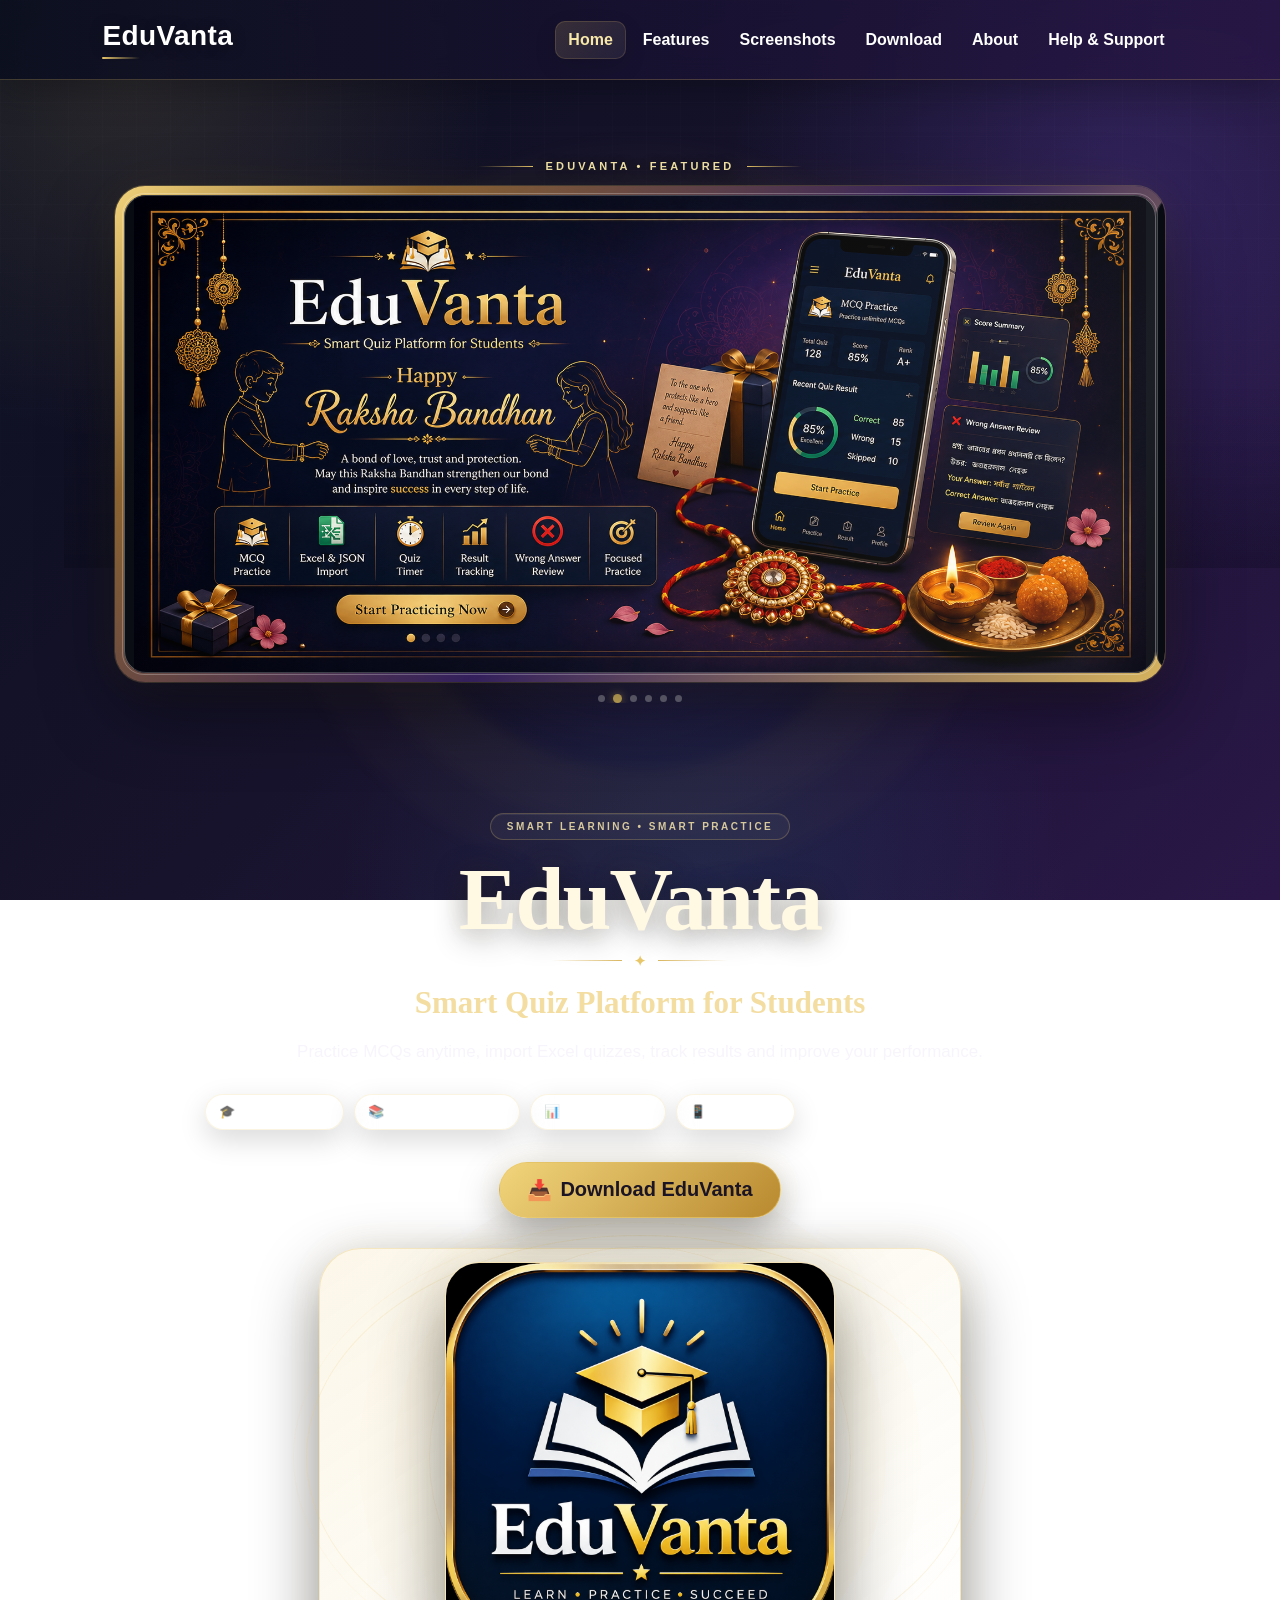
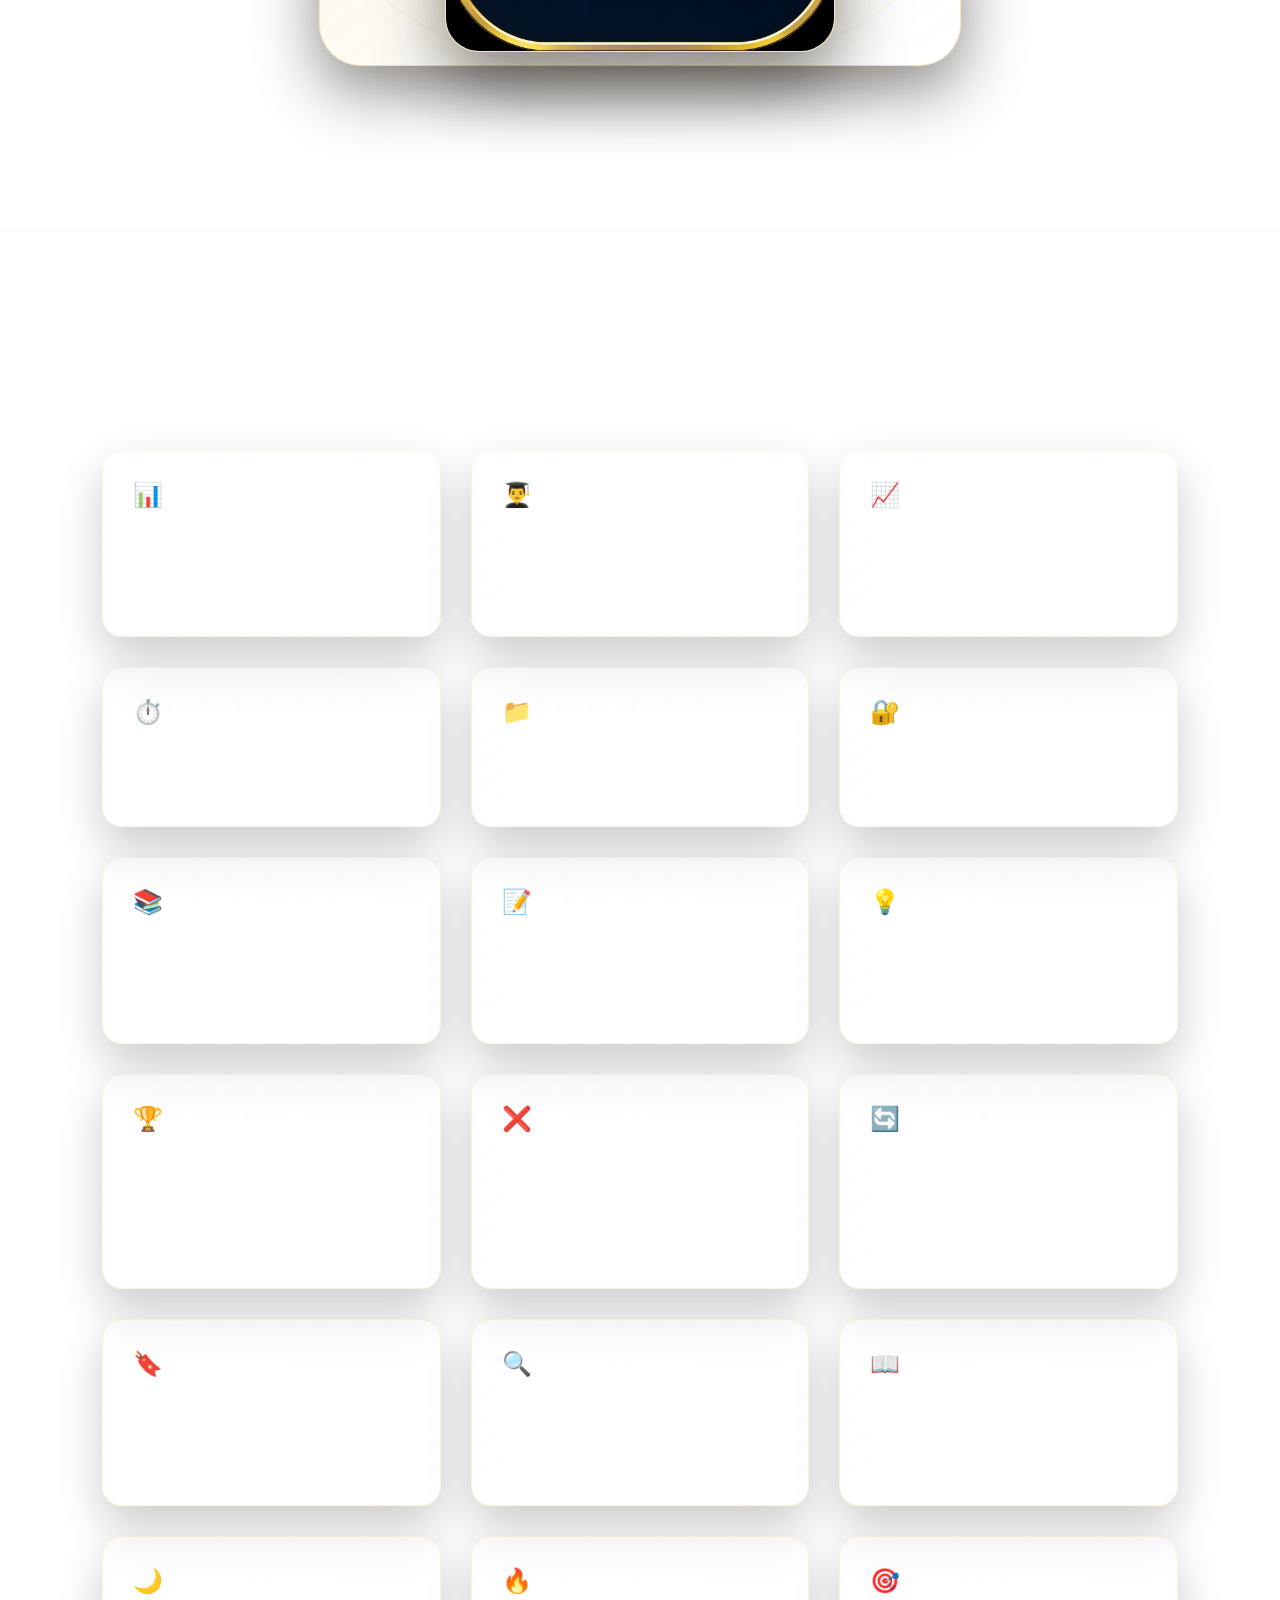
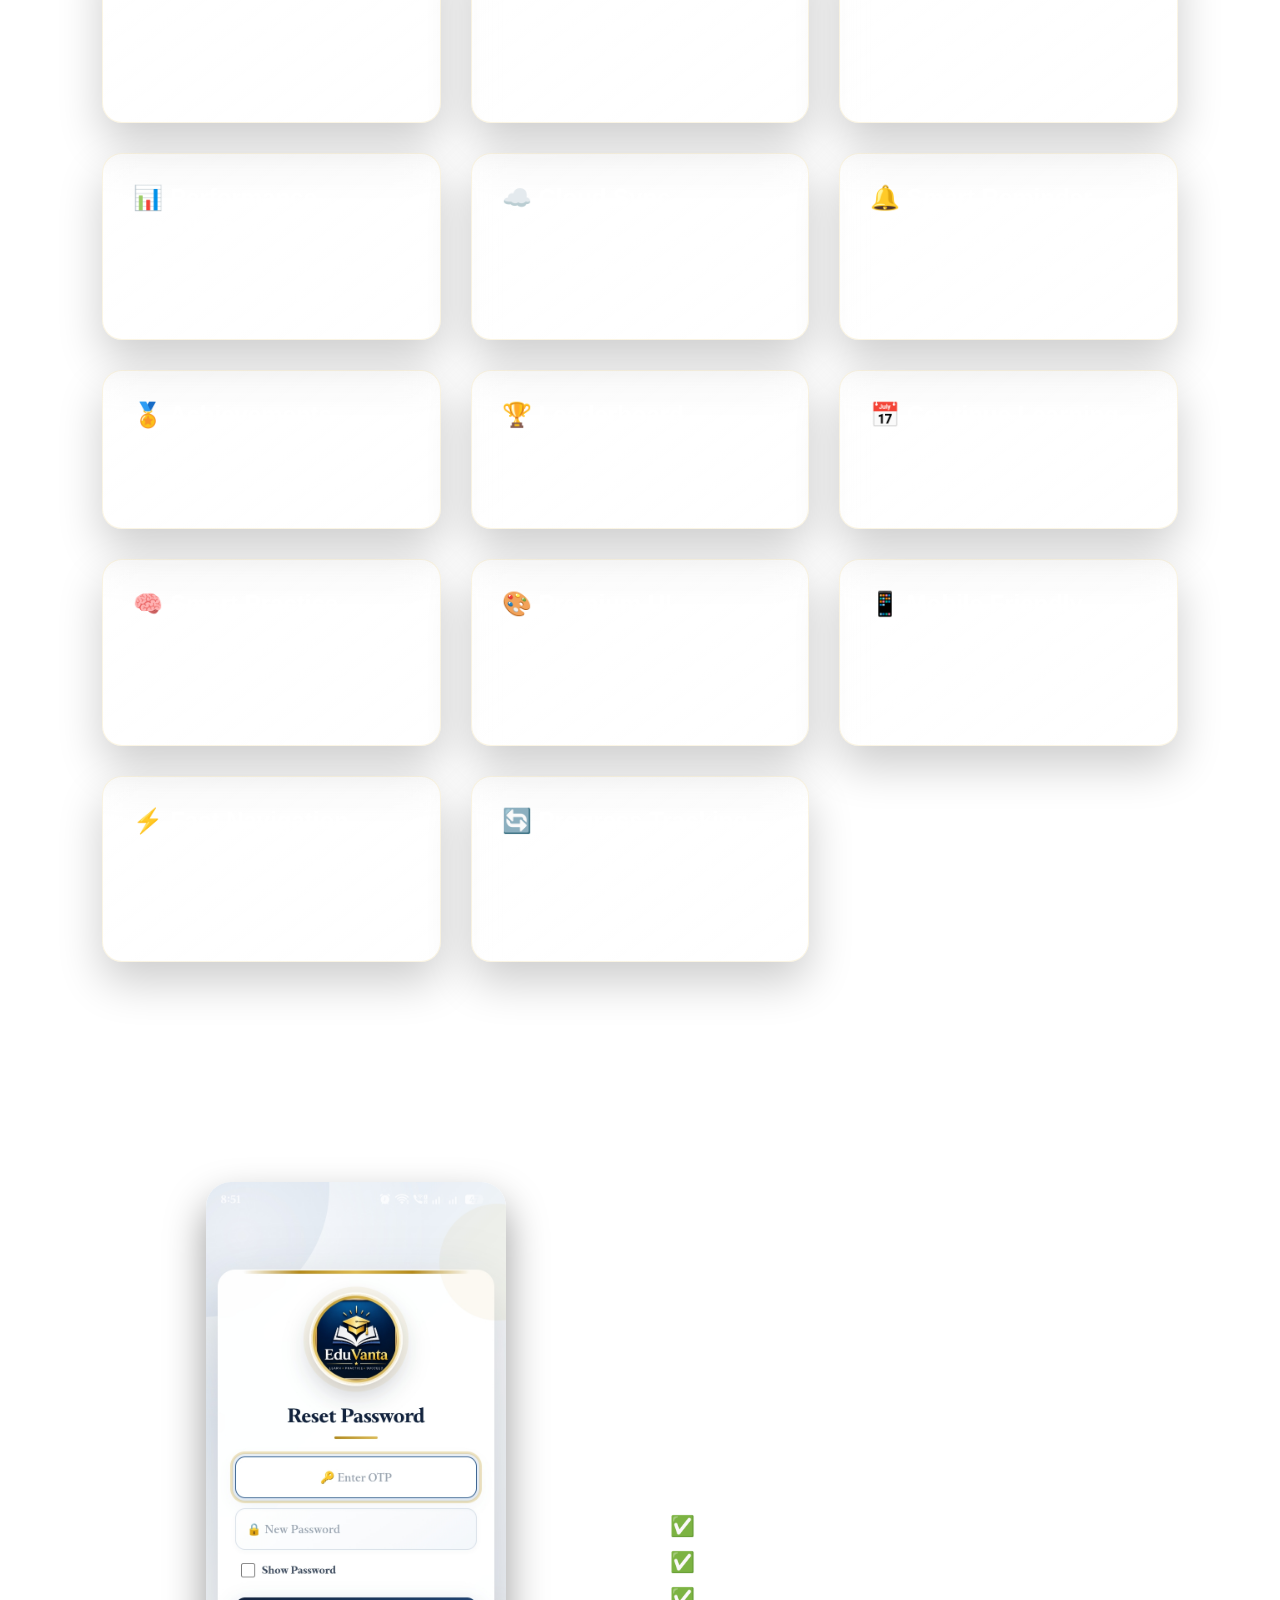
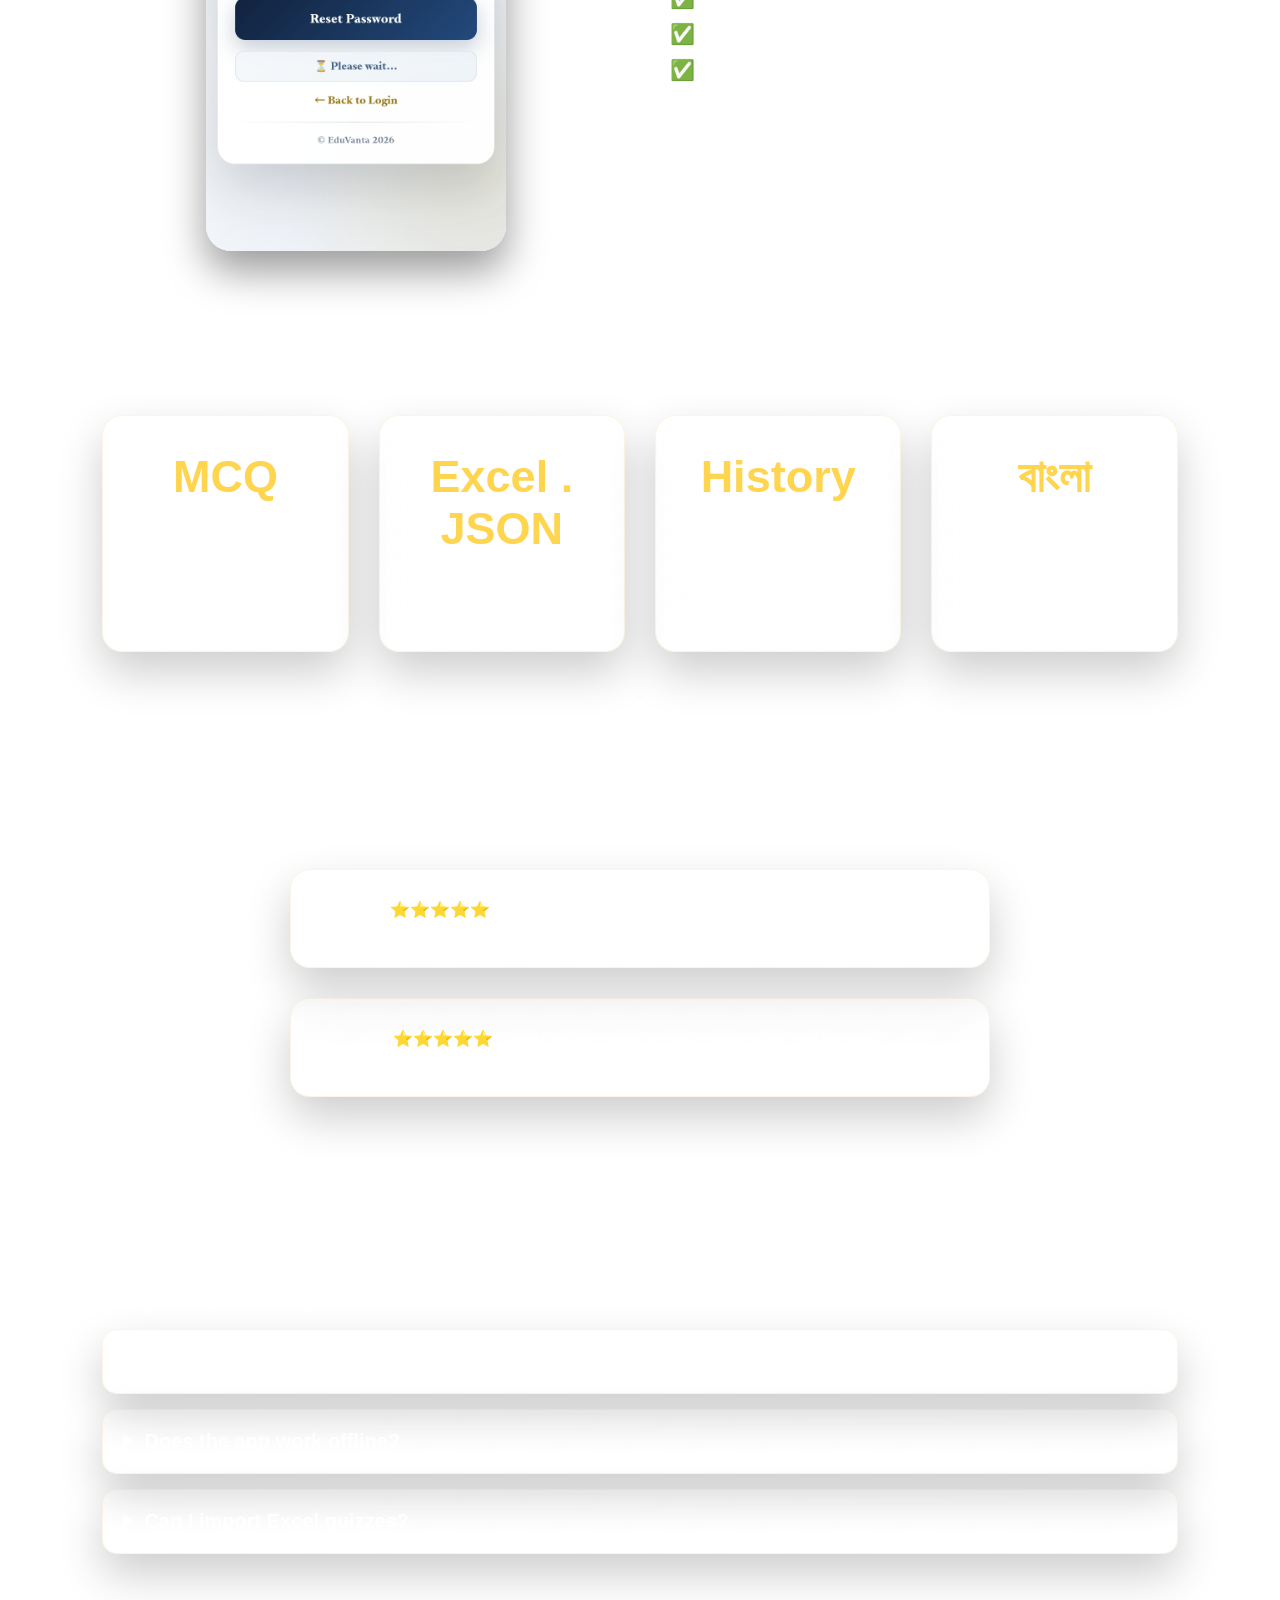
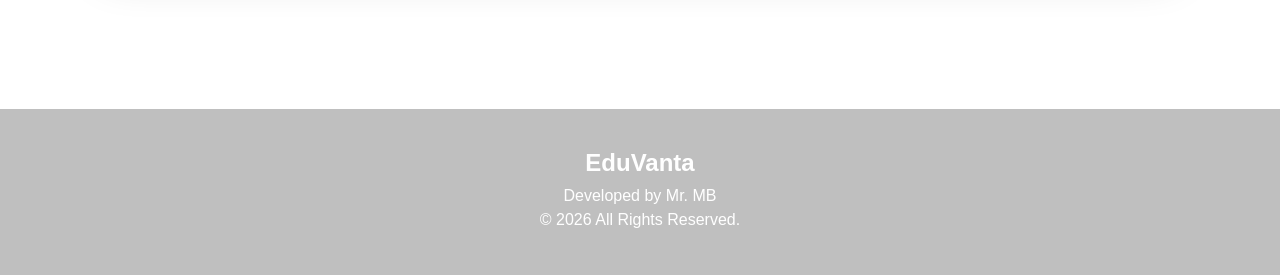
==== commit b8b1808f: "Add files via upload" ====
--- a/index.html
+++ b/index.html
@@ -30,7 +30,6 @@
                 <a href="features.html">Features</a>
                 <a href="screenshots.html">Screenshots</a>
                 <a href="download.html">Download</a>
-                <a href="Monthly Topic/index.html">Monthly Topics</a>
                 <a href="about.html">About</a>
                 <a href="Help.html">Help & Support</a>
         </nav>
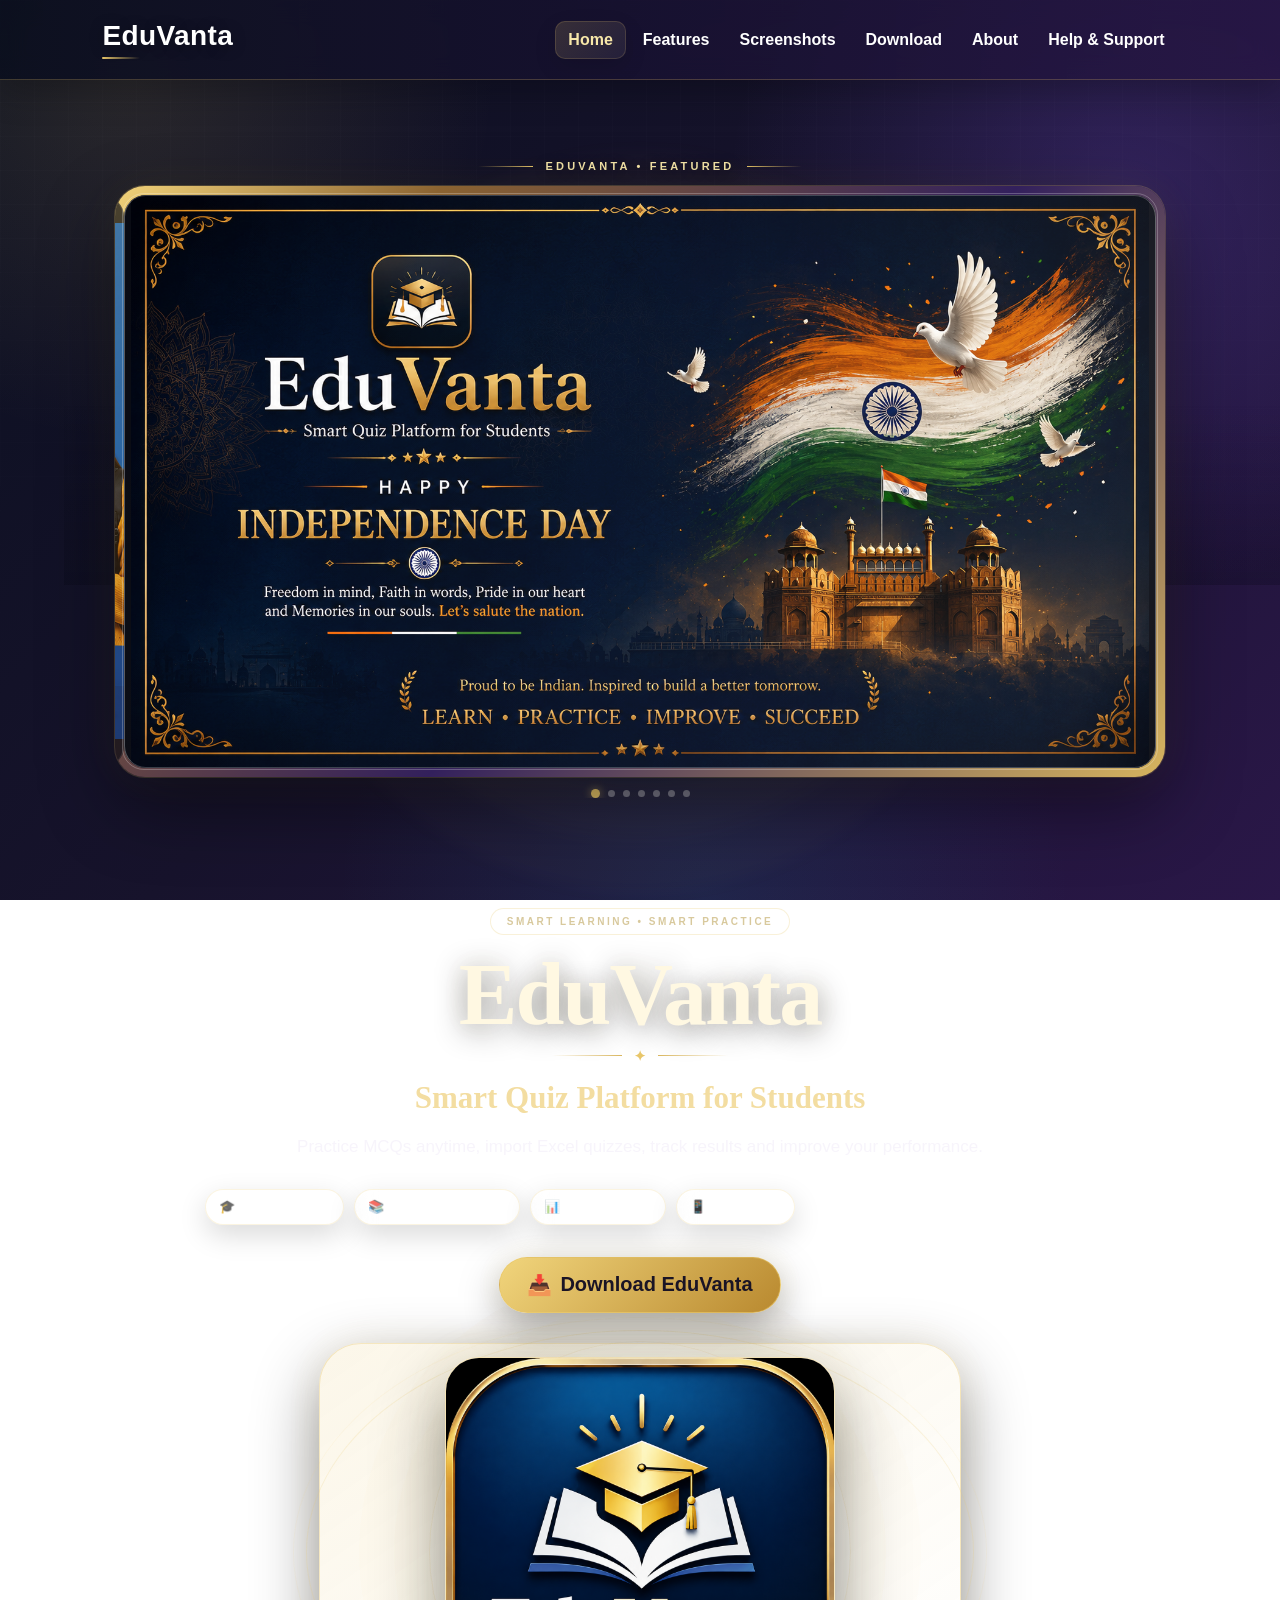
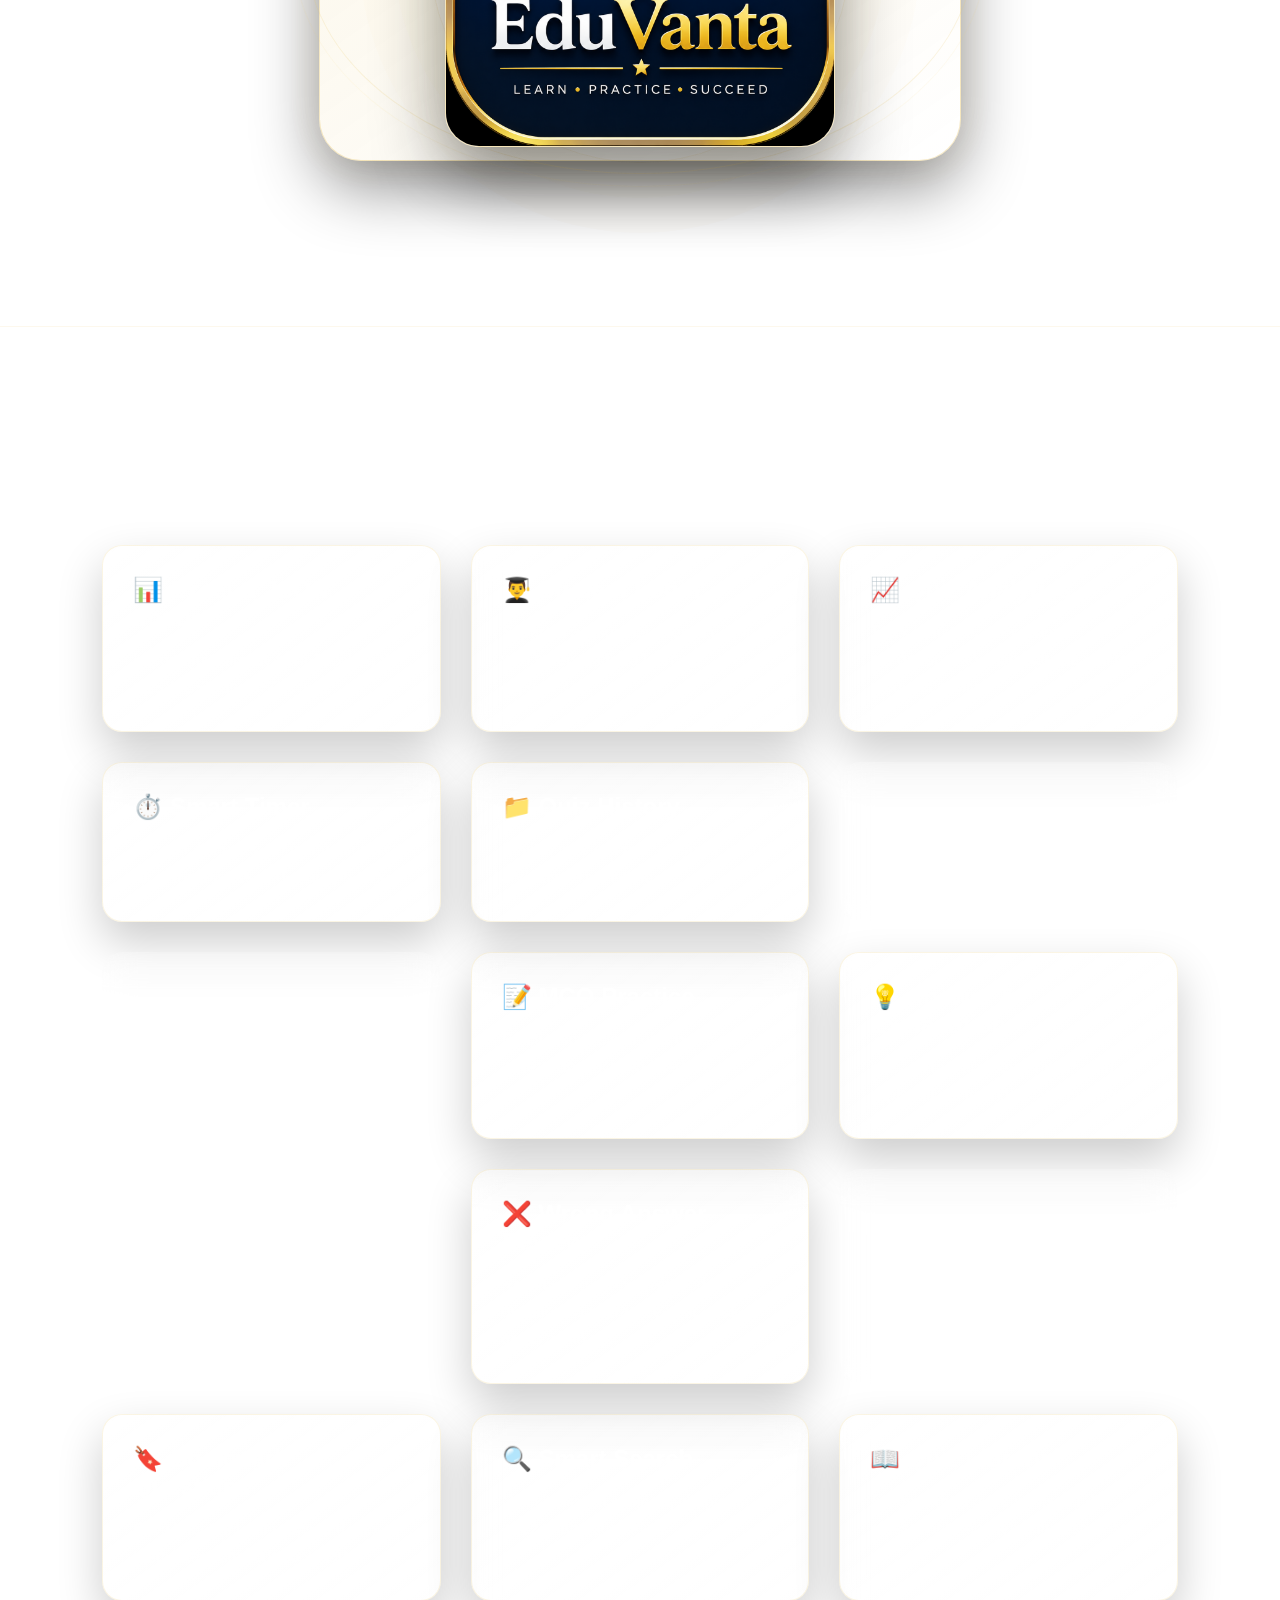
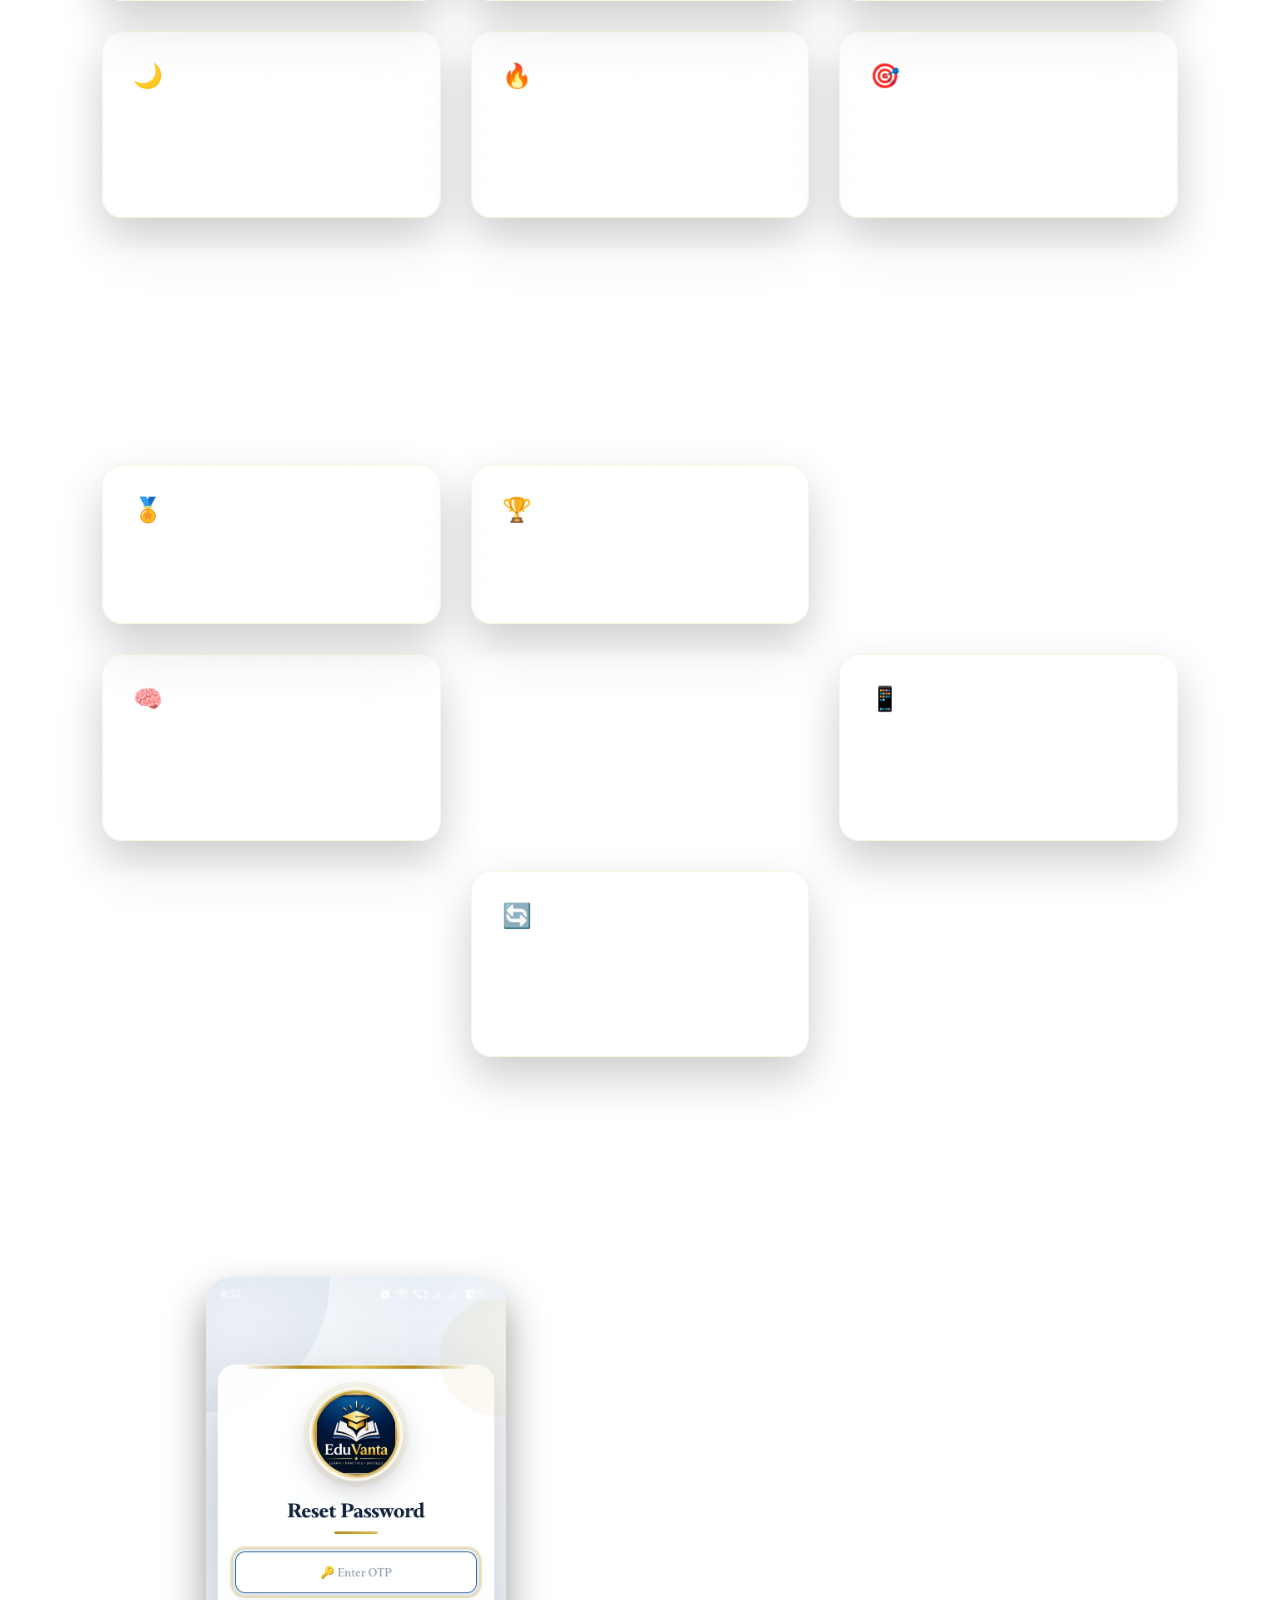
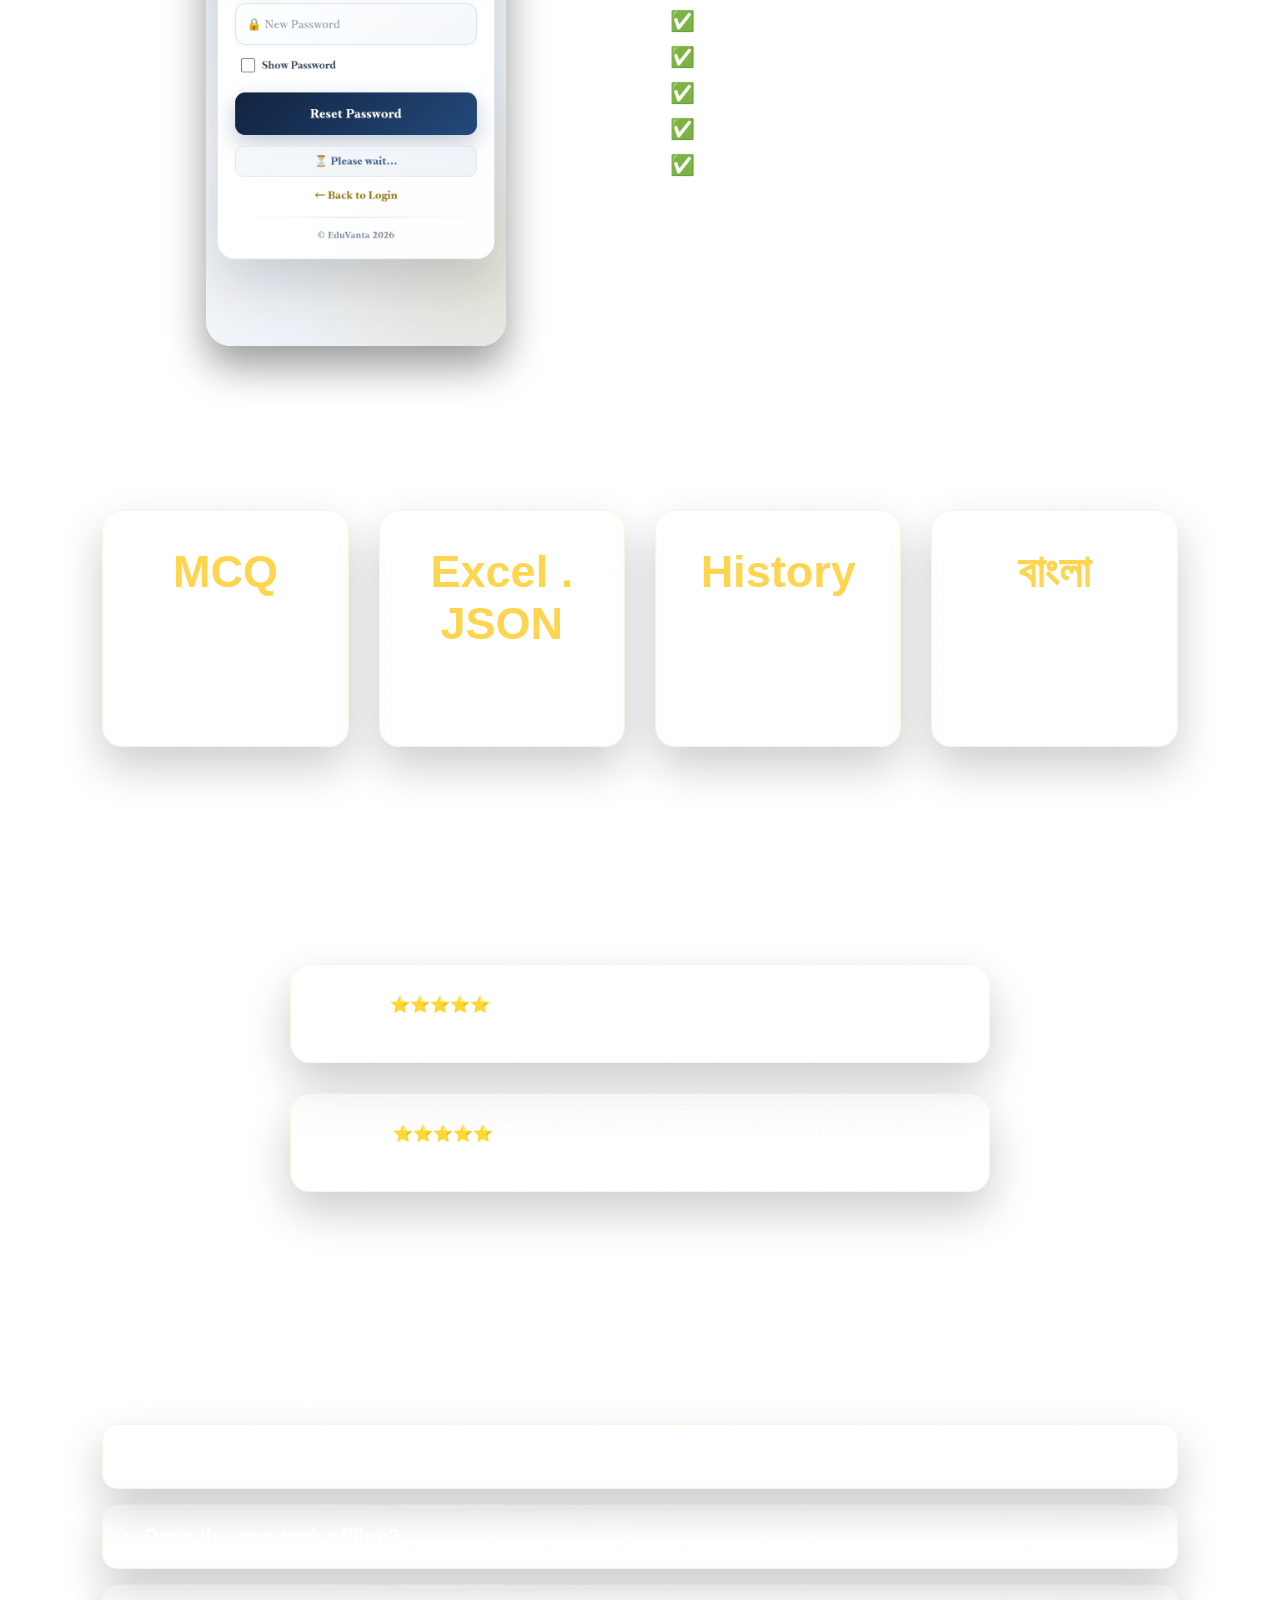
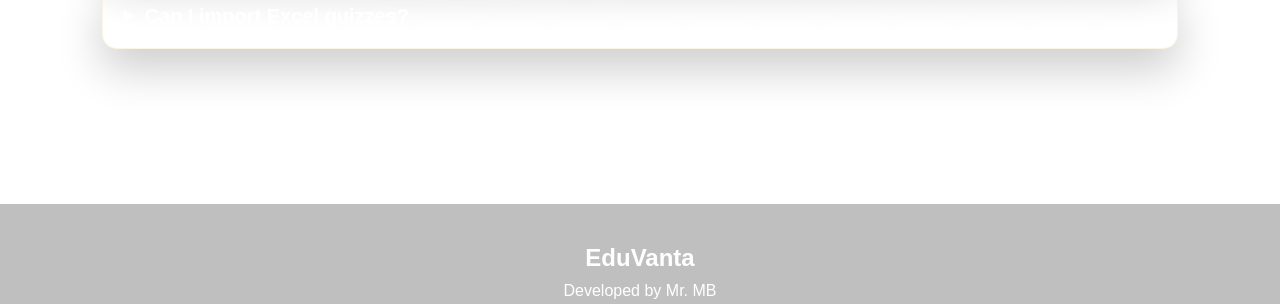
==== commit a14249ea: "Add files via upload" ====
--- a/index.html
+++ b/index.html
@@ -21,7 +21,7 @@
 
             <!-- Header -->
 
-            <header>
+<header>
     <div class="header-inner">
         <h2><a href="index.html" aria-label="EduVanta Home">EduVanta</a></h2>
         <button class="menu-toggle" id="menuToggle" type="button" aria-label="Open menu" aria-controls="mainNav" aria-expanded="false">☰</button>
